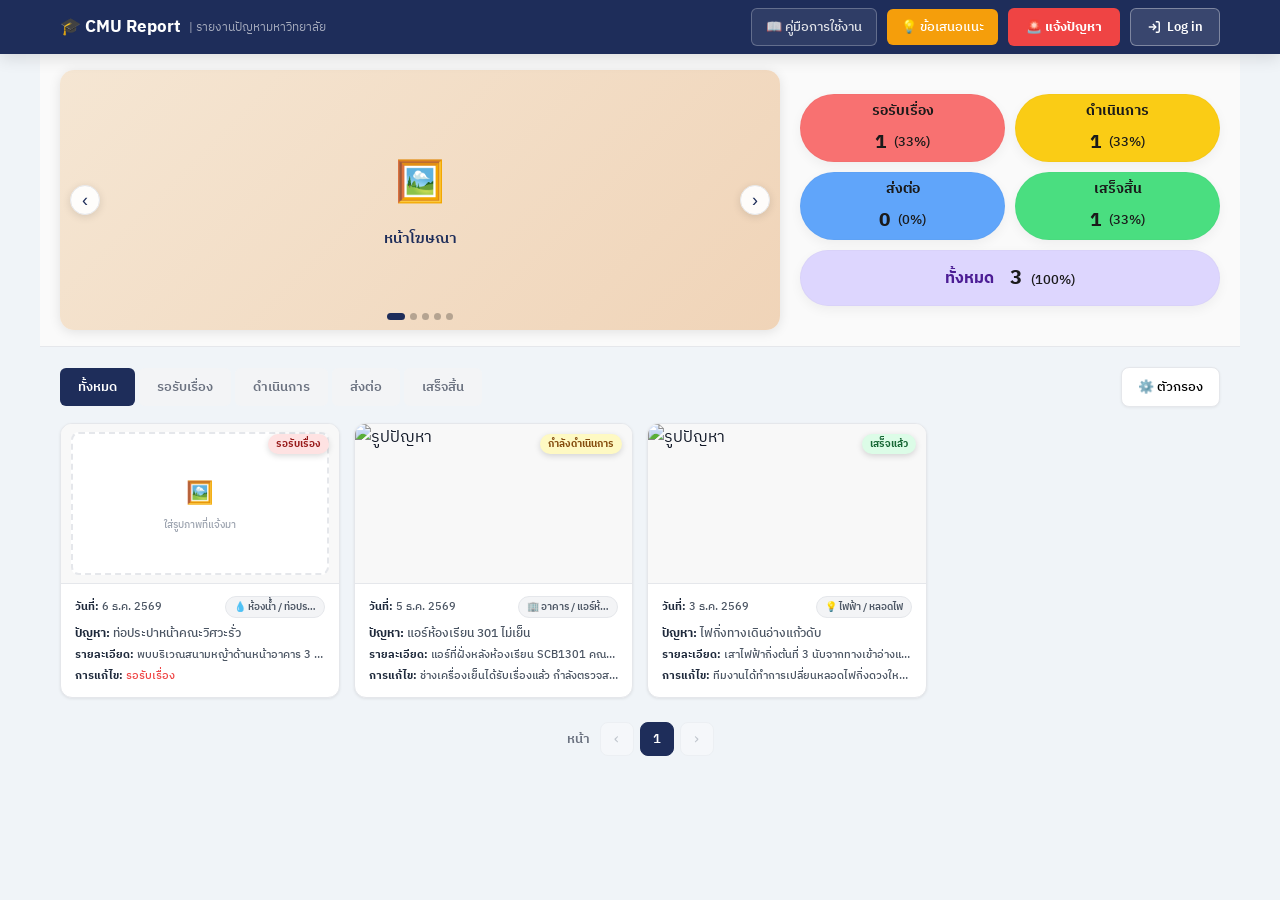
==== cmu-report-final9.html @ b156774c "fix: use custom blueIcon for tempMarker to fix Leaflet default marker bug on mobile/Safari" ====
<!DOCTYPE html>
<html lang="th">
<head>
<meta charset="UTF-8">
<meta name="viewport" content="width=device-width, initial-scale=1.0">
<title>CMU Report</title>
<link href="https://fonts.googleapis.com/css2?family=IBM+Plex+Sans+Thai:wght@300;400;500;600;700&display=swap" rel="stylesheet">
<style>
:root {
  --navy: #1E2D5A; --blue: #2563EB; --blue-light: #EFF6FF;
  --purple: #7C3AED; --red: #EF4444; --green: #16A34A;
  --gray-1: #F9FAFB; --gray-2: #F3F4F6; --gray-3: #E5E7EB;
  --gray-4: #9CA3AF; --gray-5: #6B7280; --gray-6: #374151; --text: #111827;
  --shadow: 0 1px 3px rgba(0,0,0,.08); --shadow-md: 0 4px 16px rgba(0,0,0,.12);
  --shadow-lg: 0 10px 40px rgba(0,0,0,.18); --r: 8px; --rl: 14px;
}
*,*::before,*::after{box-sizing:border-box;margin:0;padding:0}
body{font-family:'IBM Plex Sans Thai',sans-serif;background:#F0F4F8;color:var(--text);min-height:100vh}

/* NAVBAR */
.navbar{background:var(--navy);box-shadow:var(--shadow-md);position:sticky;top:0;z-index:200}
.nav-inner{max-width:1200px;margin:0 auto;display:flex;align-items:center;padding:0 20px;height:54px;gap:10px}
.nav-logo{font-size:17px;font-weight:700;color:#fff;margin-right:20px;white-space:nowrap;display:flex;align-items:center;gap:8px}
.nav-logo span{opacity:.6;font-weight:400;font-size:12px}
.nav-link{padding:7px 14px;border-radius:6px;font-size:13px;font-weight:500;cursor:pointer;border:none;background:none;color:rgba(255,255,255,.7);transition:all .18s;white-space:nowrap;font-family:inherit}
.nav-link:hover{background:rgba(255,255,255,.12);color:#fff}
.nav-link.ac{background:rgba(255,255,255,.15);color:#fff}
.nav-spacer{flex:1}
.nav-guide{display:flex;align-items:center;gap:6px;padding:7px 14px;border-radius:6px;font-size:13px;font-weight:500;cursor:pointer;border:1px solid rgba(255,255,255,.25);background:rgba(255,255,255,.08);color:rgba(255,255,255,.85);transition:all .18s;white-space:nowrap;font-family:inherit;text-decoration:none}
.nav-guide:hover{background:rgba(255,255,255,.18);color:#fff}
.nav-feedback{display:flex;align-items:center;gap:6px;padding:7px 14px;border-radius:6px;font-size:13px;font-weight:500;cursor:pointer;border:none;background:#F59E0B;color:#fff;transition:all .18s;white-space:nowrap;font-family:inherit;text-decoration:none}
.nav-feedback:hover{background:#D97706}
.nav-login-btn{display:flex;align-items:center;gap:6px;padding:7px 16px;border-radius:6px;background:rgba(255,255,255,.12);color:#fff;border:1.5px solid rgba(255,255,255,.35);font-size:13px;font-weight:600;cursor:pointer;font-family:inherit;transition:all .18s;white-space:nowrap}.nav-login-btn:hover{background:rgba(255,255,255,.22);border-color:rgba(255,255,255,.6)}
.nav-report{padding:8px 18px;border-radius:6px;background:var(--red);color:#fff;font-size:13px;font-weight:700;cursor:pointer;border:none;transition:all .18s;font-family:inherit}
.nav-report:hover{background:#DC2626;transform:translateY(-1px);box-shadow:0 4px 12px rgba(239,68,68,.35)}
/* avatar */
.av-wrap{position:relative}
.av{width:36px;height:36px;border-radius:50%;background:linear-gradient(135deg,#7C3AED,#2563EB);color:#fff;font-size:15px;font-weight:700;display:flex;align-items:center;justify-content:center;cursor:pointer;border:2px solid rgba(255,255,255,.3);transition:all .18s}
.av:hover{border-color:#fff}
.dd{position:absolute;top:calc(100% + 10px);right:0;background:#fff;border:1px solid var(--gray-3);border-radius:var(--rl);box-shadow:var(--shadow-lg);min-width:230px;padding:8px;z-index:300;display:none;animation:fdDown .18s ease}
.dd.open{display:block}
@keyframes fdDown{from{opacity:0;transform:translateY(-6px)}to{opacity:1;transform:translateY(0)}}
.dd-user{padding:10px 12px 12px;border-bottom:1px solid var(--gray-2);margin-bottom:6px}
.dd-name{font-weight:700;font-size:14px}
.dd-email{font-size:11px;color:var(--gray-4)}
.dd-item{display:flex;align-items:center;gap:10px;padding:10px 12px;border-radius:var(--r);cursor:pointer;color:var(--gray-6);font-size:13px;font-weight:500;transition:all .15s}
.dd-item:hover{background:var(--gray-1);color:var(--text)}
.dd-badge{margin-left:auto;background:var(--red);color:#fff;font-size:10px;font-weight:700;padding:1px 6px;border-radius:20px}
.dd-div{height:1px;background:var(--gray-2);margin:6px 0}
.dd-out{color:var(--red)}.dd-out:hover{background:#FEF2F2}

/* HERO */
.hero{background:linear-gradient(135deg,var(--navy) 0%,#2D4A8A 50%,#1E3A6E 100%);padding:48px 20px;text-align:center;color:#fff;position:relative;overflow:hidden}
.hero::before{content:'';position:absolute;inset:0;background:url("data:image/svg+xml,%3Csvg width='60' height='60' viewBox='0 0 60 60' xmlns='http://www.w3.org/2000/svg'%3E%3Cg fill='none'%3E%3Cg fill='%23ffffff' fill-opacity='0.03'%3E%3Cpath d='M36 34v-4h-2v4h-4v2h4v4h2v-4h4v-2h-4zm0-30V0h-2v4h-4v2h4v4h2V6h4V4h-4zM6 34v-4H4v4H0v2h4v4h2v-4h4v-2H6zM6 4V0H4v4H0v2h4v4h2V6h4V4H6z'/%3E%3C/g%3E%3C/g%3E%3C/svg%3E")}
.hero-c{position:relative;z-index:1;max-width:700px;margin:0 auto}
.hero h1{font-size:clamp(22px,4vw,38px);font-weight:700;margin-bottom:12px}
.hero p{font-size:15px;opacity:.8;margin-bottom:28px;line-height:1.7}
.hero-stats{display:flex;gap:16px;justify-content:center;flex-wrap:wrap;margin-top:20px}
.h-stat{background:rgba(255,255,255,.1);border:1px solid rgba(255,255,255,.2);border-radius:10px;padding:12px 22px;backdrop-filter:blur(8px)}
.h-stat-n{font-size:22px;font-weight:700}
.h-stat-l{font-size:11px;opacity:.7;margin-top:2px}

/* CAROUSEL BAR */
.car-sec{background:#fff;border-bottom:1px solid var(--gray-3)}
.car-in{max-width:1200px;margin:0 auto;padding:0 20px;display:flex;align-items:center;gap:16px;height:90px}
.car-wrap{flex:1;overflow:hidden}
.car-track{display:flex;transition:transform .4s ease}
.car-slide{min-width:100%;display:flex;align-items:center;gap:14px;padding:10px 0}
.c-em{font-size:28px;flex-shrink:0}
.c-tx h3{font-size:15px;font-weight:700;color:var(--navy)}
.c-tx p{font-size:12px;color:var(--gray-5);margin-top:2px}
.c-dots{display:flex;gap:5px;margin-top:5px}
.c-dot{width:5px;height:5px;border-radius:50%;background:var(--gray-3);cursor:pointer;transition:all .2s}
.c-dot.ac{background:var(--blue);width:14px;border-radius:3px}
.c-btn{width:28px;height:28px;border-radius:50%;border:1px solid var(--gray-3);background:#fff;cursor:pointer;font-size:14px;transition:all .18s;flex-shrink:0;display:flex;align-items:center;justify-content:center}
.c-btn:hover{background:var(--gray-2)}
.stat-pills{display:flex;flex-direction:column;gap:5px;flex-shrink:0;padding:8px 0}
.sp{padding:5px 12px;border-radius:5px;font-size:11px;font-weight:600;white-space:nowrap}
.sp-r{background:#FEE2E2;color:#991B1B}
.sp-o{background:#FEF3C7;color:#92400E}
.sp-g{background:#DCFCE7;color:#166534;font-size:12px;padding:7px 14px}

/* CONTENT */
.content{max-width:1200px;margin:24px auto;padding:0 20px}
.tab-row{display:flex;align-items:center;justify-content:space-between;margin-bottom:18px;flex-wrap:wrap;gap:8px}
.tabs{display:flex;gap:3px;background:#fff;padding:4px;border-radius:8px;border:1px solid var(--gray-3);box-shadow:var(--shadow)}
.tab{padding:6px 14px;border-radius:5px;font-size:12px;font-weight:500;cursor:pointer;border:none;background:none;color:var(--gray-5);font-family:inherit;transition:all .18s}
.tab.ac{background:var(--blue);color:#fff}
.filter-btn{display:flex;align-items:center;gap:6px;padding:7px 14px;border-radius:var(--r);border:1px solid var(--gray-3);background:#fff;font-size:12px;font-weight:500;cursor:pointer;color:var(--gray-6);font-family:inherit;box-shadow:var(--shadow)}
.grid{display:grid;grid-template-columns:repeat(4,1fr);gap:12px}
.card{background:#fff;border-radius:var(--rl);border:1px solid var(--gray-3);box-shadow:var(--shadow);overflow:hidden;cursor:pointer;transition:all .2s}
.card:hover{box-shadow:var(--shadow-md);transform:translateY(-2px)}
.card-img{height:80px;display:flex;align-items:center;justify-content:center;font-size:30px}
.ci1{background:linear-gradient(135deg,#EEF2FF,#E0E7FF)}
.ci2{background:linear-gradient(135deg,#FEF3C7,#FDE68A)}
.ci3{background:linear-gradient(135deg,#DCFCE7,#BBF7D0)}
.ci4{background:linear-gradient(135deg,#FEE2E2,#FECACA)}
.card-body{padding:10px 12px}
.card-title{font-size:12px;font-weight:700;margin-bottom:5px}
.card-tags{display:flex;flex-wrap:wrap;gap:4px;margin-bottom:6px}
.tag{font-size:10px;font-weight:600;padding:2px 7px;border-radius:4px}
.ty{background:#FEF9C3;color:#854D0E}
.tr{background:#FEE2E2;color:#991B1B}
.tb{background:#DBEAFE;color:#1E40AF}
.tg{background:#DCFCE7;color:#166534}
.card-info{font-size:11px;color:var(--gray-5);line-height:1.7}
.pagi{display:flex;justify-content:center;gap:5px;margin-top:24px;padding-bottom:40px}
.pagi-d{width:8px;height:8px;border-radius:50%;background:var(--gray-3)}
.pagi-d.ac{background:var(--blue)}

/* AUTH OVERLAY */
#auth-overlay{position:fixed;inset:0;background:rgba(15,23,42,.6);backdrop-filter:blur(6px);z-index:500;display:none;align-items:center;justify-content:center;padding:20px}
#auth-overlay.open{display:flex;animation:fadeBg .2s ease}
@keyframes fadeBg{from{opacity:0}to{opacity:1}}
.auth-modal{background:#fff;border-radius:20px;box-shadow:var(--shadow-lg);width:100%;max-width:400px;overflow:hidden;animation:slideUp .25s ease}
@keyframes slideUp{from{opacity:0;transform:translateY(20px)}to{opacity:1;transform:translateY(0)}}
.auth-head{background:linear-gradient(135deg,var(--navy),#2D4A8A);padding:26px 32px 20px;text-align:center}
.auth-head .logo{font-size:13px;font-weight:700;color:rgba(255,255,255,.6);letter-spacing:2px;text-transform:uppercase}
.auth-head .ttl{font-size:28px;font-weight:700;color:#fff;margin-top:5px}
.auth-body{padding:26px 32px}
.step{display:none}
.step.ac{display:block}
.step-ind{display:flex;align-items:center;gap:8px;margin-bottom:16px}
.step-txt{font-size:11px;font-weight:700;color:var(--gray-4);text-transform:uppercase;letter-spacing:1px}
.sdots{display:flex;gap:4px}
.sd{width:6px;height:6px;border-radius:50%;background:var(--gray-3)}
.sd.ac{background:var(--blue)}.sd.done{background:var(--green)}
.field{margin-bottom:13px}
.fi{position:relative}
.fi .ico{position:absolute;left:12px;top:50%;transform:translateY(-50%);font-size:16px;color:var(--gray-4);pointer-events:none}
.fi input{padding-left:38px!important}
.field input{width:100%;padding:11px 14px;border-radius:8px;border:1.5px solid var(--gray-3);font-size:14px;font-family:inherit;color:var(--text);background:var(--gray-1);outline:none;transition:all .18s}
.field input:focus{border-color:var(--blue);background:#fff;box-shadow:0 0 0 3px rgba(37,99,235,.1)}
.field input.err{border-color:var(--red)}
.forgot{display:block;text-align:right;font-size:11px;color:var(--blue);cursor:pointer;margin-top:-6px;margin-bottom:10px}
.btn-main{width:100%;padding:13px;border-radius:8px;border:none;font-size:14px;font-weight:700;cursor:pointer;font-family:inherit;display:flex;align-items:center;justify-content:center;gap:8px;transition:all .2s;color:#fff;margin-top:4px}
.btn-main:disabled{opacity:.6;cursor:not-allowed}
.b-purple{background:var(--purple)}.b-purple:hover:not(:disabled){background:#6D28D9}
.b-blue{background:var(--blue)}.b-blue:not(:disabled):hover{background:#1D4ED8}
.b-green{background:var(--green)}.b-green:hover{background:#15803D}
.btn-arrow{width:48px;height:48px;border-radius:50%;background:var(--gray-2);border:none;cursor:pointer;font-size:20px;margin:14px auto 0;display:flex;align-items:center;justify-content:center;transition:all .18s}
.btn-arrow:hover{background:var(--gray-3)}
.divider{display:flex;align-items:center;gap:10px;margin:16px 0;color:var(--gray-4);font-size:11px}
.divider::before,.divider::after{content:'';flex:1;height:1px;background:var(--gray-3)}
.btn-google{width:100%;padding:11px 14px;border-radius:8px;background:#fff;border:1.5px solid var(--gray-3);font-size:13px;font-weight:600;cursor:pointer;font-family:inherit;color:var(--gray-6);display:flex;align-items:center;justify-content:center;gap:8px;transition:all .18s;position:relative}
.btn-google:hover{border-color:#4285F4;background:#F8FBFF}
.g-badge{position:absolute;right:12px;font-size:10px;color:var(--gray-4);background:var(--gray-2);padding:1px 6px;border-radius:4px}
.email-box{background:var(--blue-light);border:1px solid #BFDBFE;border-radius:10px;padding:18px;text-align:center;margin-bottom:14px}
.email-box .ei{font-size:38px;margin-bottom:8px}
.email-box h4{font-size:15px;font-weight:700;color:var(--navy);margin-bottom:5px}
.email-box p{font-size:12px;color:var(--gray-5);line-height:1.7}
.ehl{font-weight:700;color:var(--blue)}
.btn-sim{width:100%;padding:10px;border-radius:8px;background:#DBEAFE;border:none;color:var(--blue);font-size:12px;font-weight:600;cursor:pointer;font-family:inherit;margin-bottom:8px;transition:all .18s}
.btn-sim:hover{background:#BFDBFE}
.resend{font-size:11px;color:var(--gray-4);text-align:center}
.resend span{color:var(--blue);cursor:pointer}
.auth-footer{text-align:center;margin-top:16px;font-size:12px;color:var(--gray-4)}
.auth-footer a{color:var(--blue);cursor:pointer;font-weight:500}
/* error msg */
.err-msg{font-size:11px;color:var(--red);margin-top:-8px;margin-bottom:8px;display:none}
.err-msg.show{display:block}
/* spinner */
.spin{width:16px;height:16px;border:2px solid rgba(255,255,255,.4);border-top-color:#fff;border-radius:50%;animation:spin .6s linear infinite;flex-shrink:0}
@keyframes spin{to{transform:rotate(360deg)}}

/* MY PANEL */
#mp-overlay{position:fixed;inset:0;background:rgba(15,23,42,.5);backdrop-filter:blur(4px);z-index:400;display:none;align-items:flex-start;justify-content:flex-end;padding:66px 16px 16px}
#mp-overlay.open{display:flex;animation:fadeBg .2s ease}
.mp{background:#fff;border-radius:var(--rl);box-shadow:var(--shadow-lg);width:380px;max-height:85vh;overflow-y:auto;animation:slideDown .22s ease}
@keyframes slideDown{from{opacity:0;transform:translateY(-10px)}to{opacity:1;transform:translateY(0)}}
.mp-head{display:flex;align-items:center;justify-content:space-between;padding:16px 20px;border-bottom:1px solid var(--gray-2);position:sticky;top:0;background:#fff;z-index:1}
.mp-head h3{font-size:15px;font-weight:700}
.close-x{width:28px;height:28px;border:none;background:var(--gray-2);border-radius:6px;cursor:pointer;font-size:14px}
.mp-tabs{display:flex;border-bottom:1px solid var(--gray-2);padding:0 20px}
.mp-tab{padding:11px 0;margin-right:22px;font-size:13px;font-weight:600;color:var(--gray-4);border-bottom:2px solid transparent;cursor:pointer;transition:all .18s}
.mp-tab.ac{color:var(--blue);border-bottom-color:var(--blue)}
.mp-con{display:none;padding:16px 20px}
.mp-con.ac{display:block}
.ri{border:1px solid var(--gray-3);border-radius:var(--r);padding:14px;margin-bottom:10px}
.ri-top{display:flex;align-items:flex-start;justify-content:space-between;gap:8px;margin-bottom:6px}
.ri-title{font-size:13px;font-weight:700}
.ri-s{font-size:10px;font-weight:700;padding:2px 8px;border-radius:20px;white-space:nowrap}
.s-pending{background:#FEE2E2;color:#991B1B}
.s-active{background:#FEF9C3;color:#854D0E}
.s-done{background:#DCFCE7;color:#166534}
.s-fwd{background:#DBEAFE;color:#1E40AF}
.ri-desc{font-size:11px;color:var(--gray-5);line-height:1.6;margin-bottom:6px}
.ri-date{font-size:10px;color:var(--gray-4)}
.rep-item{border:1px solid var(--gray-3);border-radius:var(--r);padding:14px;margin-bottom:10px}
.rep-head{display:flex;align-items:center;gap:8px;margin-bottom:8px}
.rep-av{width:28px;height:28px;border-radius:50%;background:var(--navy);color:#fff;font-size:11px;font-weight:700;display:flex;align-items:center;justify-content:center;flex-shrink:0}
.rep-name{font-size:12px;font-weight:600}
.rep-time{font-size:10px;color:var(--gray-4);margin-left:auto}
.rep-msg{background:var(--gray-1);border-radius:8px;padding:10px 12px;font-size:12px;color:var(--gray-6);line-height:1.6}
.rep-ref{font-size:10px;color:var(--blue);margin-top:6px;cursor:pointer}

/* TOAST */
#toast{position:fixed;bottom:24px;left:50%;transform:translateX(-50%) translateY(20px);background:#1E293B;color:#fff;padding:12px 20px;border-radius:10px;font-size:13px;font-weight:500;box-shadow:var(--shadow-lg);opacity:0;transition:all .3s;z-index:9999;white-space:nowrap;pointer-events:none;max-width:90vw;text-align:center}
#toast.show{opacity:1;transform:translateX(-50%) translateY(0)}
#toast.ok{background:#166534}
#toast.er{background:#991B1B}


/* ===== HERO CAROUSEL (ตามดีไซน์ต้นแบบ) ===== */
.hero-carousel-wrap {
  display: flex; background: #FAFAFA;
  border-bottom: 1px solid var(--gray-3);
  padding: 16px 20px; gap: 20px;
  max-width: 1200px; margin: 0 auto;
  align-items: stretch;
}

/* ฝั่งซ้าย: หน้าโฆษณา (เท่ากับแมพ) */
.hero-left {
  flex: 1.2; position: relative; border-radius: 14px;
  overflow: hidden; min-height: 260px;
  box-shadow: 0 2px 12px rgba(0,0,0,.1);
}
.hc-slider { width: 100%; overflow: hidden; height: 100%; min-height: 260px; }
.hc-track { display: flex; height: 100%; transition: transform .45s cubic-bezier(.4,0,.2,1); }
.hc-slide { min-width: 100%; height: 100%; }
.hc-img-box { width: 100%; height: 100%; }
.hc-img-placeholder {
  width: 100%; height: 100%; min-height: 260px;
  background: linear-gradient(135deg, #f5e6d3, #f0d4b8);
  display: flex; flex-direction: column; align-items: center; justify-content: center;
  gap: 10px; font-size: 40px;
}
.hc-img-placeholder p { font-size: 15px; font-weight: 600; color: var(--navy); font-family: inherit; }

.hc-arrow {
  position: absolute; top: 50%; transform: translateY(-50%);
  width: 30px; height: 30px; border-radius: 50%;
  background: rgba(255,255,255,.92); border: 1px solid var(--gray-3);
  font-size: 18px; cursor: pointer; z-index: 10;
  display: flex; align-items: center; justify-content: center;
  box-shadow: 0 2px 8px rgba(0,0,0,.12); transition: all .18s; color: var(--navy);
}
.hc-arrow:hover { background: #fff; }
.hc-prev { left: 10px; }
.hc-next { right: 10px; }
.hc-dots {
  position: absolute; bottom: 10px; left: 50%; transform: translateX(-50%);
  display: flex; gap: 5px; z-index: 10;
}
.hc-dot { width: 7px; height: 7px; border-radius: 50%; background: rgba(0,0,0,.25); cursor: pointer; transition: all .2s; }
.hc-dot.ac { background: var(--navy); width: 18px; border-radius: 4px; }

.hero-right {
  flex: 1; display: flex; flex-direction: column; gap: 10px; justify-content: center;
  min-width: 0; max-width: 420px;
}
.stat-row { display: grid; grid-template-columns: 1fr 1fr; gap: 10px; }
.stat-box {
  border-radius: 40px; padding: 12px 20px;
  display: flex; flex-direction: column; gap: 4px;
  cursor: default; height: 68px; justify-content: center;
  box-shadow: 0 4px 12px rgba(0,0,0,0.05);
  border: 1px solid rgba(0,0,0,0.02);
}
.stat-box-label { font-size: 14px; font-weight: 700; display: flex; align-items: center; justify-content: center; gap: 6px; }
.stat-box-val { font-size: 19px; font-weight: 800; text-align: center; margin-top: 1px; display: flex; align-items: center; justify-content: center; gap: 4px; }

/* สีตามดีไซน์ */
.sb-red   { background: #F87171; color: #1A1A1A; }
.sb-yellow { background: #FACC15; color: #1A1A1A; }
.sb-blue  { background: #60A5FA; color: #1A1A1A; }
.sb-green { background: #4ADE80; color: #1A1A1A; }
/* แถวทั้งหมด */
.stat-total-row {
  background: #DDD6FE; border-radius: 40px;
  padding: 12px 24px; display: flex;
  align-items: center; justify-content: center;
  gap: 16px; height: 56px;
  width: 100%;
  box-shadow: 0 4px 12px rgba(0,0,0,0.05);
  border: 1px solid rgba(0,0,0,0.02);
}
.stat-total-row .lbl { font-size: 16px; font-weight: 800; color: #4C1D95; display: flex; align-items: center; gap: 5px; }
.stat-total-row .val { font-size: 20px; font-weight: 800; color: #1A1A1A; }

/* CONTENT */

.content { max-width: 1200px; margin: 20px auto; padding: 0 20px; }
.tab-row { display: flex; align-items: center; justify-content: space-between; margin-bottom: 16px; flex-wrap: wrap; gap: 8px; }
.tabs { display: flex; gap: 3px; }
.tab { padding: 8px 16px; border-radius: 6px; font-size: 13px; font-weight: 600; cursor: pointer; border: none; background: var(--gray-2); color: var(--gray-5); font-family: inherit; transition: all .18s; }
.tab.ac { background: var(--navy); color: #fff; }
.sort-sel { padding: 7px 12px; border-radius: var(--r); border: 1px solid var(--gray-3); font-size: 12px; color: var(--gray-5); background: #fff; cursor: pointer; font-family: inherit; box-shadow: var(--shadow); }

/* CARDS */
.grid { display: grid; grid-template-columns: repeat(4, 1fr); gap: 14px; min-height: 200px; }
.rep-card {
  background: #fff; border-radius: 12px; border: 1px solid var(--gray-3);
  box-shadow: var(--shadow); overflow: hidden; cursor: pointer; transition: all .2s;
}
.rep-card:hover { box-shadow: var(--shadow-md); transform: translateY(-2px); }
.rep-card-img {
  height: 160px; background: #F8F8F8;
  display: flex; align-items: center; justify-content: center;
  overflow: hidden; position: relative;
  border-bottom: 1px solid var(--gray-3);
}
.rep-card-img img { width: 100%; height: 100%; object-fit: cover; }
.rep-card-img .no-img {
  width: calc(100% - 20px); height: calc(100% - 16px);
  border: 2px dashed var(--gray-3); border-radius: 8px;
  display: flex; flex-direction: column; align-items: center;
  justify-content: center; gap: 5px; background: #fff;
}
.rep-card-img .no-img .ni-icon { font-size: 22px; }
.rep-card-img .no-img .ni-txt { font-size: 10px; color: var(--gray-4); font-weight: 500; }
.rep-card-body { padding: 12px 14px; }
.rci-row { display: flex; align-items: center; justify-content: space-between; margin-bottom: 6px; }
.rci-date { font-size: 11px; color: var(--gray-4); }
.rci-badge { font-size: 10px; font-weight: 700; padding: 2px 8px; border-radius: 20px; }
.badge-wait { background: #FEE2E2; color: #991B1B; }
.badge-prog { background: #FEF9C3; color: #854D0E; }
.badge-done { background: #DCFCE7; color: #166634; }
.badge-fwd  { background: #DBEAFE; color: #1E40AF; }
.card-status-badge { position: absolute !important; top: 10px !important; right: 10px !important; z-index: 5; box-shadow: 0 2px 6px rgba(0,0,0,0.15); }
.rci-category-badge { font-size: 10px; font-weight: 600; padding: 2px 8px; border-radius: 20px; background: #F3F4F6; color: #4B5563; border: 1px solid #E5E7EB; max-width: 100px; white-space: nowrap; overflow: hidden; text-overflow: ellipsis; }
.rci-problem { font-size: 12px; font-weight: 700; color: var(--text); margin-bottom: 3px; white-space: nowrap; overflow: hidden; text-overflow: ellipsis; }
.rci-detail  { font-size: 11px; color: var(--gray-5); margin-bottom: 3px; white-space: nowrap; overflow: hidden; text-overflow: ellipsis; }
.rci-fix { font-size: 11px; color: var(--green); font-weight: 500; }

.pagi { display: flex; align-items: center; justify-content: center; gap: 8px; margin-top: 24px; padding-bottom: 40px; }
.pagi-lbl { font-size: 12px; color: var(--gray-4); }
.pagi-d { width: 32px; height: 32px; border-radius: 6px; border: 1px solid var(--gray-3); background: #fff; cursor: pointer; display: flex; align-items: center; justify-content: center; font-size: 13px; font-weight: 500; color: var(--gray-5); transition: all .15s; }
.pagi-d.ac { background: var(--navy); border-color: var(--navy); color: #fff; }

/* ซ่อน hero เดิม */
.hero { display: none !important; }
.car-sec { display: none !important; }

/* loading skeleton */
.skeleton { background: linear-gradient(90deg,#f0f0f0 25%,#e0e0e0 50%,#f0f0f0 75%); background-size: 200% 100%; animation: sk 1.4s infinite; border-radius: 6px; }
@keyframes sk { 0%{background-position:200% 0} 100%{background-position:-200% 0} }

@media(max-width:900px) {
  .hero-right { display: none; }
  .grid { grid-template-columns: repeat(2, 1fr); }
}


.tab{padding:8px 18px;border-radius:6px;font-size:13px;font-weight:600;cursor:pointer;border:none;background:var(--gray-2);color:var(--gray-5);font-family:inherit;transition:all .18s}
.tab.ac{background:var(--navy);color:#fff}
.pg-btn{width:34px;height:34px;border-radius:8px;border:1.5px solid var(--gray-3);background:#fff;font-size:16px;cursor:pointer;display:flex;align-items:center;justify-content:center;color:var(--gray-5);transition:all .18s;font-family:inherit}
.pg-btn:hover{border-color:var(--navy);color:var(--navy)}
.pg-btn:disabled{opacity:.35;cursor:default}
.pg-num{width:34px;height:34px;border-radius:8px;border:1.5px solid var(--gray-3);background:#fff;font-size:13px;font-weight:600;cursor:pointer;display:flex;align-items:center;justify-content:center;color:var(--gray-5);transition:all .18s;font-family:inherit}
.pg-num:hover{border-color:var(--navy);color:var(--navy)}
.pg-num.ac{background:var(--navy);border-color:var(--navy);color:#fff}

.stat-box { transition: opacity .18s, transform .18s; }
.stat-box:hover { opacity: .88; transform: scale(.98); }
.stat-total-row { transition: opacity .18s; }
.stat-total-row:hover { opacity: .88; }

/* ===== MOBILE RESPONSIVE ===== */
@media (max-width: 640px) {
  /* Navbar */
  .nav-inner { padding: 0 12px; height: 50px; gap: 6px; }
  .nav-logo { font-size: 14px; margin-right: 0; }
  .nav-logo span { display: none; }          /* ซ่อน "| รายงานปัญหา..." */
  .nav-guide { display: none !important; }   /* ซ่อนปุ่มคู่มือ */
  .nav-feedback { display: none !important; }/* ซ่อนปุ่มข้อเสนอแนะ */
  .nav-report { padding: 7px 12px; font-size: 12px; }
  .nav-login-btn { padding: 7px 12px; font-size: 12px; }

  /* Hero carousel — stack แนวตั้ง */
  .hero-carousel-wrap {
    flex-direction: column;
    padding: 12px;
    gap: 12px;
  }
  .hero-left { min-height: 180px; }
  .hc-slider { min-height: 180px; }
  .hc-img-placeholder { min-height: 180px; font-size: 32px; }
  .hero-right { max-width: 100%; flex-direction: column; }
  .stat-row { gap: 8px; }
  .stat-box { height: 60px; padding: 10px 14px; border-radius: 30px; }
  .stat-box-label { font-size: 12px; }
  .stat-box-val { font-size: 16px; }
  .stat-total-row { height: 50px; padding: 10px 16px; }
  .stat-total-row .lbl { font-size: 14px; }
  .stat-total-row .val { font-size: 17px; }

  /* Content area */
  .content { padding: 0 12px; margin: 14px auto; }
  .tab-row { flex-direction: column; align-items: flex-start; }
  .tabs { flex-wrap: wrap; }
  .tab { padding: 6px 12px; font-size: 12px; }

  /* Cards — 2 คอลัมน์บนมือถือ */
  .grid { grid-template-columns: repeat(2, 1fr); gap: 10px; }
  .rep-card-img { height: 120px; }
  .rep-card-body { padding: 10px; }
  .rci-problem { font-size: 11px; }
  .rci-detail  { font-size: 10px; }

  /* My Panel — full width บนมือถือ */
  #mp-overlay { padding: 54px 0 0; align-items: flex-end; justify-content: center; }
  .mp { width: 100%; border-radius: 16px 16px 0 0; max-height: 88vh; }

  /* Auth modal */
  .auth-modal { border-radius: 16px 16px 0 0; max-width: 100%; }
  #auth-overlay { align-items: flex-end; padding: 0; }
  .auth-head { padding: 20px 24px 16px; }
  .auth-body { padding: 20px 24px; }
}
</style>
</head>
<body>
<div id="toast"></div>

<!-- NAVBAR -->
<nav class="navbar">
  <div class="nav-inner">
    <div class="nav-logo">🎓 CMU Report <span>| รายงานปัญหามหาวิทยาลัย</span></div>
    <div class="nav-spacer"></div>

    <!-- คู่มือ → PDF (กดได้ตลอด) -->
    <a class="nav-guide" href="#" onclick="openGuide(event)">📖 คู่มือการใช้งาน</a>

    <!-- ข้อเสนอแนะ → Google Form (กดได้ตลอด) -->
    <a class="nav-feedback" href="#" onclick="openFeedback(event)">💡 ข้อเสนอแนะ</a>

    <!-- แจ้งปัญหา → ต้อง login -->
    <button class="nav-report" onclick="goReport()">🚨 แจ้งปัญหา</button>

    <!-- Avatar (แสดงหลัง login) -->
    <button class="nav-login-btn" id="nav-login-btn" onclick="openAuth()">
      <svg width="14" height="14" viewBox="0 0 24 24" fill="none" stroke="currentColor" stroke-width="2.5"><path d="M15 3h4a2 2 0 0 1 2 2v14a2 2 0 0 1-2 2h-4"/><polyline points="10 17 15 12 10 7"/><line x1="15" y1="12" x2="3" y2="12"/></svg>
      Log in
    </button>
    <div class="av-wrap" id="av-wrap" style="display:none">
      <div class="av" id="av-el" onclick="toggleDD()">ก</div>
      <div class="dd" id="dd-el">
        <div class="dd-user">
          <div class="dd-name" id="dd-name">ผู้ใช้งาน</div>
          <div class="dd-email" id="dd-email">user@cmu.ac.th</div>
        </div>
        <div class="dd-item" onclick="openPanel('reports')"><span>📋</span> รายละเอียดการแจ้ง <span class="dd-badge" id="badge-report">0</span></div>
        <div class="dd-item" onclick="openPanel('replies')" style="display: none !important;"><span>💬</span> การตอบกลับ <span class="dd-badge" style="background:var(--blue)" id="badge-reply">0</span></div>
        
        <!-- DYNAMIC CATEGORY BOX FOR ADMIN -->
        <div id="dd-cat-box" style="display:none; border-top:1.5px solid var(--gray-2); margin: 6px 0; padding-top: 6px; flex-direction:column; gap:2px;"></div>

        <div class="dd-div" style="display: none !important;"></div>
        <div class="dd-item dd-out" onclick="doLogout()"><span>🚪</span> ออกจากระบบ</div>
      </div>
    </div>
  </div>
</nav>

<!-- HERO + CAROUSEL (ตามดีไซน์ต้นแบบ) -->
<div class="hero-carousel-wrap">

  <!-- ซ้าย: หน้าโฆษณา -->
  <div class="hero-left">
    <button class="hc-arrow hc-prev" onclick="prevC()">&#8249;</button>
    <div class="hc-slider">
      <div class="hc-track" id="c-track">
        <div class="hc-slide"><div class="hc-img-box"><div class="hc-img-placeholder"><span>🖼️</span><p>หน้าโฆษณา</p></div></div></div>
        <div class="hc-slide"><div class="hc-img-box"><div class="hc-img-placeholder" style="background:linear-gradient(135deg,#E0F2FE,#BAE6FD)"><span>🎓</span><p>ข่าวสาร CMU</p></div></div></div>
        <div class="hc-slide"><div class="hc-img-box"><div class="hc-img-placeholder" style="background:linear-gradient(135deg,#DCFCE7,#BBF7D0)"><span>🔔</span><p>แจ้งปัญหาได้ทันที</p></div></div></div>
        <div class="hc-slide"><div class="hc-img-box"><div class="hc-img-placeholder" style="background:linear-gradient(135deg,#FEF3C7,#FDE68A)"><span>📌</span><p>ติดตามสถานะ</p></div></div></div>
        <div class="hc-slide"><div class="hc-img-box"><div class="hc-img-placeholder" style="background:linear-gradient(135deg,#F3E8FF,#E9D5FF)"><span>✅</span><p>ดำเนินการรวดเร็ว</p></div></div></div>
      </div>
    </div>
    <button class="hc-arrow hc-next" onclick="nextC()">&#8250;</button>
    <div class="hc-dots" id="hc-dots">
      <div class="hc-dot ac" onclick="goC(0)"></div>
      <div class="hc-dot" onclick="goC(1)"></div>
      <div class="hc-dot" onclick="goC(2)"></div>
      <div class="hc-dot" onclick="goC(3)"></div>
      <div class="hc-dot" onclick="goC(4)"></div>
    </div>
  </div>

  <!-- ขวา: stat boxes -->
  <div class="hero-right">
    <!-- แถว 1 -->
    <div class="stat-row">
      <div class="stat-box sb-red" onclick="filterByStatus('รอรับเรื่อง')" style="cursor:pointer" title="กรองรอรับเรื่อง">
        <div class="stat-box-label">รอรับเรื่อง</div>
        <div class="stat-box-val"><span id="sb-wait">—</span> <span style="font-size:13px;font-weight:500;margin-left:4px;">(<span id="sb-wait-p">—</span>%)</span></div>
      </div>
      <div class="stat-box sb-yellow" onclick="filterByStatus('กำลังดำเนินการ')" style="cursor:pointer" title="กรองดำเนินการ">
        <div class="stat-box-label">ดำเนินการ</div>
        <div class="stat-box-val"><span id="sb-prog">—</span> <span style="font-size:13px;font-weight:500;margin-left:4px;">(<span id="sb-prog-p">—</span>%)</span></div>
      </div>
    </div>
    <!-- แถว 2 -->
    <div class="stat-row">
      <div class="stat-box sb-blue" onclick="filterByStatus('ส่งต่อ')" style="cursor:pointer" title="กรองส่งต่อ">
        <div class="stat-box-label">ส่งต่อ</div>
        <div class="stat-box-val"><span id="sb-fwd">—</span> <span style="font-size:13px;font-weight:500;margin-left:4px;">(<span id="sb-fwd-p">—</span>%)</span></div>
      </div>
      <div class="stat-box sb-green" onclick="filterByStatus('เสร็จแล้ว')" style="cursor:pointer" title="กรองเสร็จสิ้น">
        <div class="stat-box-label">เสร็จสิ้น</div>
        <div class="stat-box-val"><span id="sb-done">—</span> <span style="font-size:13px;font-weight:500;margin-left:4px;">(<span id="sb-done-p">—</span>%)</span></div>
      </div>
    </div>
    <!-- แถวทั้งหมด -->
    <div class="stat-total-row" onclick="filterByStatus('all')" style="cursor:pointer" title="ดูทั้งหมด">
      <span class="lbl">ทั้งหมด</span>
      <span class="val"><span id="sb-total">—</span> <span style="font-size:13px;font-weight:500;margin-left:4px;">(100%)</span></span>
    </div>
  </div>

</div>

<!-- CONTENT SECTION -->
<div style="max-width:1200px;margin:20px auto;padding:0 20px">
  <!-- Tab Row -->
  <div style="display:flex;align-items:center;justify-content:space-between;margin-bottom:16px;flex-wrap:wrap;gap:8px">
    <div style="display:flex;gap:4px;flex-wrap:wrap">
      <button class="tab ac" data-status="all" onclick="setTab(this)">ทั้งหมด</button>
      <button class="tab" data-status="รอรับเรื่อง" onclick="setTab(this)">รอรับเรื่อง</button>
      <button class="tab" data-status="กำลังดำเนินการ" onclick="setTab(this)">ดำเนินการ</button>
      <button class="tab" data-status="ส่งต่อ" onclick="setTab(this)">ส่งต่อ</button>
      <button class="tab" data-status="เสร็จแล้ว" onclick="setTab(this)">เสร็จสิ้น</button>
    </div>
    <div class="filter-dropdown-wrap" style="position:relative; display:inline-block;">
      <button id="filter-btn" onclick="toggleFilterDD(event)" style="display:flex;align-items:center;gap:6px;padding:8px 16px;border-radius:8px;border:1px solid var(--gray-3);background:#fff;font-size:13px;font-weight:500;cursor:pointer;font-family:inherit;box-shadow:0 1px 3px rgba(0,0,0,.06)">⚙️ ตัวกรอง</button>
      <div id="filter-dd" class="dd" style="position:absolute; top:calc(100% + 6px); right:0; background:#fff; border:1px solid var(--gray-3); border-radius:10px; box-shadow:var(--shadow-lg); min-width:140px; padding:6px; z-index:300; display:none; animation:fdDown .18s ease; flex-direction:column; gap:4px;">
        <div class="filter-dd-item" onclick="selectSort('all', 'ทั้งหมด')" style="padding:8px 12px; border-radius:6px; font-size:12.5px; font-weight:600; color:var(--gray-6); cursor:pointer; display:flex; align-items:center; gap:6px; transition:all 0.15s;" onmouseover="this.style.background='var(--gray-1)';" onmouseout="this.style.background='none';">📋 ทั้งหมด</div>
        <div class="filter-dd-item" onclick="selectSort('newest', 'ล่าสุด')" style="padding:8px 12px; border-radius:6px; font-size:12.5px; font-weight:600; color:var(--gray-6); cursor:pointer; display:flex; align-items:center; gap:6px; transition:all 0.15s;" onmouseover="this.style.background='var(--gray-1)';" onmouseout="this.style.background='none';">✨ ล่าสุด</div>
        <div class="filter-dd-item" onclick="selectSort('oldest', 'ก่อน')" style="padding:8px 12px; border-radius:6px; font-size:12.5px; font-weight:600; color:var(--gray-6); cursor:pointer; display:flex; align-items:center; gap:6px; transition:all 0.15s;" onmouseover="this.style.background='var(--gray-1)';" onmouseout="this.style.background='none';">⏳ ก่อน</div>
      </div>
    </div>
  </div>

  <!-- Card Grid -->
  <div id="card-grid" style="display:grid;grid-template-columns:repeat(4,1fr);gap:14px;min-height:200px"></div>

  <!-- Pagination -->
  <div id="pagi-wrap" style="display:flex;align-items:center;justify-content:center;gap:6px;margin-top:24px;padding-bottom:40px">
    <span style="font-size:13px;font-weight:600;color:var(--gray-5);margin-right:4px">หน้า</span>
    <button class="pg-btn" onclick="changePage(-1)" id="pg-prev">‹</button>
    <div id="pg-numbers" style="display:flex;gap:5px"></div>
    <button class="pg-btn" onclick="changePage(1)" id="pg-next">›</button>
  </div>
</div>

<!-- AUTH OVERLAY -->
<div id="auth-overlay" onclick="closeAuthClick(event)">
  <div class="auth-modal">
    <div class="auth-head">
      <div class="logo">CMU REPORT</div>
      <div class="ttl" id="auth-title">LOGIN</div>
    </div>
    <div class="auth-body">

      <!-- STEP: Login -->
      <div class="step ac" id="s-login">
        <div class="step-ind"><span class="step-txt">เข้าสู่ระบบ</span><div class="sdots"><div class="sd ac"></div><div class="sd"></div><div class="sd"></div></div></div>
        <div class="field fi"><span class="ico">📧</span><input type="email" id="l-email" placeholder="อีเมล (@cmu.ac.th)"></div>
        <div class="field fi"><span class="ico">🔒</span><input type="password" id="l-pass" placeholder="Password"></div>
        <div class="err-msg" id="l-err">อีเมลหรือรหัสผ่านไม่ถูกต้อง</div>
        <span class="forgot" onclick="goStep('s-forgot')">Forgot Password?</span>
        <button class="btn-main b-purple" id="l-btn" onclick="doLogin()">Log In Now</button>
        <div class="divider">Login with Others</div>
        <!-- Google Login → เปิดใน Chrome -->
        <button class="btn-google" id="g-btn" onclick="doGoogleLogin()">
          <svg width="18" height="18" viewBox="0 0 48 48"><path fill="#FFC107" d="M43.6 20.1H42V20H24v8h11.3C33.7 32.7 29.3 36 24 36c-6.6 0-12-5.4-12-12s5.4-12 12-12c3.1 0 5.8 1.1 8 2.9l5.7-5.7C34.5 6.9 29.5 4 24 4 12.9 4 4 12.9 4 24s8.9 20 20 20 20-8.9 20-20c0-1.3-.1-2.7-.4-3.9z"/><path fill="#FF3D00" d="M6.3 14.7l6.6 4.8C14.7 16 19.1 12 24 12c3.1 0 5.8 1.1 8 2.9l5.7-5.7C34.5 6.9 29.5 4 24 4 16.3 4 9.7 8.3 6.3 14.7z"/><path fill="#4CAF50" d="M24 44c5.2 0 9.9-2 13.4-5.1l-6.2-5.2C29.1 35.5 26.7 36 24 36c-5.2 0-9.7-3.3-11.3-8H5.9C9.3 36.9 16.1 44 24 44z"/><path fill="#1976D2" d="M43.6 20.1H42V20H24v8h11.3c-.8 2.3-2.3 4.3-4.3 5.7l6.2 5.2C41.1 36.1 44 30.5 44 24c0-1.3-.1-2.7-.4-3.9z"/></svg>
          Login with Google
          <span class="g-badge">เปิดใน Chrome</span>
        </button>
        <div class="auth-footer">ยังไม่มีบัญชี? <a onclick="goStep('s-email')">Create an account</a></div>
      </div>

      <!-- STEP: Forgot Password -->
      <div class="step" id="s-forgot">
        <div class="step-ind"><span class="step-txt">รีเซ็ตรหัสผ่าน</span></div>
        <div style="text-align:center;margin-bottom:16px"><div style="font-size:13px;color:var(--gray-5)">กรอกอีเมลเพื่อรับลิงก์รีเซ็ตรหัสผ่าน</div></div>
        <div class="field fi"><span class="ico">📧</span><input type="email" id="fp-email" placeholder="อีเมล (@cmu.ac.th)"></div>
        <div class="err-msg" id="fp-err"></div>
        <button class="btn-main b-blue" id="fp-btn" onclick="doForgotPassword()">ส่งลิงก์รีเซ็ต</button>
        <div class="auth-footer"><a onclick="goStep('s-login')">← กลับเข้าสู่ระบบ</a></div>
      </div>

      <!-- STEP: Register Email -->
      <div class="step" id="s-email">
        <div class="step-ind"><span class="step-txt">สมัครสมาชิก 1/3</span><div class="sdots"><div class="sd ac"></div><div class="sd"></div><div class="sd"></div></div></div>
        <div style="text-align:center;margin-bottom:16px"><div style="font-size:15px;font-weight:700;color:var(--navy)">Create an account</div><div style="font-size:12px;color:var(--gray-5);margin-top:3px">กรอกอีเมล CMU เพื่อรับลิงก์ยืนยัน</div></div>
        <div class="field fi"><span class="ico">📧</span><input type="email" id="r-email" placeholder="อีเมล (@cmu.ac.th)"></div>
        <div class="err-msg" id="r-err"></div>
        <div style="text-align:center"><button class="btn-arrow" onclick="sendEmail()">→</button></div>
        <div class="auth-footer"><a onclick="goStep('s-login')">← กลับเข้าสู่ระบบ</a></div>
      </div>

      <!-- STEP: Email Sent -->
      <div class="step" id="s-sent">
        <div class="step-ind"><span class="step-txt">ยืนยันอีเมล</span><div class="sdots"><div class="sd done"></div><div class="sd ac"></div><div class="sd"></div></div></div>
        <div class="email-box">
          <div class="ei">📧</div>
          <h4>ส่งลิงก์ยืนยันแล้ว!</h4>
          <p>ระบบส่งลิงก์ไปที่<br><span class="ehl" id="sent-to">—</span><br>กรุณาเปิดอีเมลและกดลิงก์ยืนยัน</p>
        </div>
        <div class="resend">ไม่ได้รับ? <span onclick="resendEmail()">ส่งอีกครั้ง</span></div>
        <div class="auth-footer" style="margin-top:12px"><a onclick="goStep('s-email')">← แก้ไขอีเมล</a></div>
      </div>

      <!-- STEP: Set Password (หลังยืนยันอีเมล) -->
      <div class="step" id="s-create">
        <div class="step-ind"><span class="step-txt">สร้างบัญชี 3/3</span><div class="sdots"><div class="sd done"></div><div class="sd done"></div><div class="sd ac"></div></div></div>
        <div style="text-align:center;margin-bottom:16px"><div style="font-size:15px;font-weight:700;color:var(--navy)">Create an account</div><div style="font-size:12px;color:var(--gray-5);margin-top:3px">ตั้งรหัสผ่านสำหรับบัญชีของคุณ</div></div>
        <div class="field fi"><span class="ico">🔒</span><input type="password" id="c-pass" placeholder="Password (อย่างน้อย 6 ตัว)"></div>
        <div class="field fi"><span class="ico">🔒</span><input type="password" id="c-conf" placeholder="Confirm Password"></div>
        <div class="err-msg" id="c-err"></div>
        <div style="text-align:center"><button class="btn-arrow" id="c-btn" onclick="doRegister()">→</button></div>
      </div>

      <!-- STEP: Success + Auto Login -->
      <div class="step" id="s-success">
        <div style="text-align:center;padding:10px 0">
          <div style="font-size:48px;margin-bottom:12px">🎉</div>
          <div style="font-size:17px;font-weight:700;color:var(--navy)">สมัครและเข้าสู่ระบบสำเร็จ!</div>
          <div style="font-size:13px;color:var(--gray-5);margin-top:6px;line-height:1.6">กำลังพาไปหน้าแผนที่<br>เพื่อแจ้งปัญหา...</div>
          <div style="margin-top:20px;display:flex;justify-content:center"><div class="spin" style="width:24px;height:24px;border-color:rgba(37,99,235,.3);border-top-color:var(--blue)"></div></div>
        </div>
      </div>

    </div>
  </div>
</div>

<!-- ADMIN STATUS MODAL -->
<div id="admin-modal" style="position:fixed; inset:0; background:rgba(15,23,42,0.6); backdrop-filter:blur(4px); z-index:9999; display:none; align-items:center; justify-content:center; padding:16px;">
  <div style="background:#fff; border-radius:14px; box-shadow:var(--shadow-lg); width:100%; max-width:400px; padding:20px; animation:fdDown 0.2s ease;">
    <h3 style="font-size:16px; font-weight:700; margin-bottom:12px; display:flex; align-items:center; gap:8px;">🛠️ จัดการข้อมูลและตอบกลับ</h3>
    
    <label style="font-size:12px; font-weight:600; color:var(--gray-5); display:block; margin-bottom:6px;">🏷️ เลือกสถานะใหม่:</label>
    <select id="adm-status-select" style="width:100%; padding:10px; border-radius:8px; border:1px solid var(--gray-3); font-size:13px; font-family:inherit; margin-bottom:14px; background:#fff; cursor:pointer;">
      <option value="รอรับเรื่อง">🕐 รอรับเรื่อง</option>
      <option value="กำลังดำเนินการ">⚙️ กำลังดำเนินการ</option>
      <option value="ส่งต่อ">➡️ ส่งต่อ</option>
      <option value="เสร็จแล้ว">✅ เสร็จแล้ว</option>
    </select>
    
    <label style="font-size:12px; font-weight:600; color:var(--gray-5); display:block; margin-bottom:6px;">💬 ข้อความตอบกลับจากแอดมิน:</label>
    <textarea id="adm-reply-text" placeholder="ระบุการชี้แจงการแก้ไขปัญหาที่นี่..." style="width:100%; height:80px; padding:10px; border-radius:8px; border:1px solid var(--gray-3); font-size:13px; font-family:inherit; margin-bottom:18px; resize:none; outline:none;"></textarea>
    
    <div style="display:flex; justify-content:flex-end; gap:8px;">
      <button onclick="closeAdminModal()" style="padding:8px 16px; border-radius:8px; border:none; background:var(--gray-2); color:var(--gray-5); font-size:13px; font-weight:600; cursor:pointer; font-family:inherit;">ยกเลิก</button>
      <button id="adm-save-btn" onclick="saveAdminManage()" style="padding:8px 18px; border-radius:8px; border:none; background:var(--navy); color:#fff; font-size:13px; font-weight:600; cursor:pointer; font-family:inherit;">บันทึกข้อมูล</button>
    </div>
  </div>
</div>

<!-- REPORT DETAIL MODAL -->
<div id="detail-modal" style="position:fixed; inset:0; background:rgba(15,23,42,0.6); backdrop-filter:blur(4px); z-index:9999; display:none; align-items:center; justify-content:center; padding:16px;" onclick="closeDetailModal(event)">
  <div style="background:#fff; border-radius:16px; box-shadow:var(--shadow-lg); width:100%; max-width:550px; overflow:hidden; animation:fdDown 0.22s ease; position:relative;" onclick="event.stopPropagation()">
    <!-- ปุ่มกากบาทปิดที่มุมขวาบน -->
    <button onclick="closeDetailModal()" style="position:absolute; top:12px; right:12px; width:32px; height:32px; border-radius:50%; border:none; background:rgba(15,23,42,0.08); color:var(--gray-6); font-size:16px; font-weight:700; cursor:pointer; display:flex; align-items:center; justify-content:center; z-index:10; transition:all 0.18s;" onmouseover="this.style.background='rgba(15,23,42,0.15)'" onmouseout="this.style.background='rgba(15,23,42,0.08)'">✕</button>
    
    <!-- รูปขนาดใหญ่ -->
    <div id="dtm-img-container" style="width:100%; height:280px; background:#F1F5F9; display:flex; align-items:center; justify-content:center; position:relative; border-bottom:1px solid var(--gray-2);">
      <span id="dtm-status-badge" style="position:absolute; top:14px; left:14px; font-size:11px; font-weight:800; padding:4px 12px; border-radius:20px; box-shadow:0 2px 8px rgba(0,0,0,0.18); z-index:5;">รอรับเรื่อง</span>
    </div>
    
    <!-- ส่วนข้อมูลรายละเอียด -->
    <div style="padding:22px;">
      <!-- แถวบน: วันที่ & หมวดหมู่ -->
      <div style="display:flex; align-items:center; justify-content:space-between; margin-bottom:12px;">
        <span id="dtm-date" style="font-size:12px; color:var(--gray-4); font-weight:500;">📅 วันที่: -</span>
        <span id="dtm-category" style="font-size:11px; font-weight:600; padding:3px 10px; border-radius:20px; background:#F3F4F6; color:#4B5563; border:1px solid #E5E7EB;">หมวดหมู่</span>
      </div>
      
      <!-- หัวข้อปัญหา (ตัวใหญ่ชัดเจน) -->
      <h3 id="dtm-title" style="font-size:18px; font-weight:700; color:var(--navy); margin-bottom:8px; line-height:1.4;">หัวข้อปัญหา</h3>
      
      <!-- รายละเอียดปัญหา -->
      <div style="font-size:13px; color:var(--gray-5); line-height:1.6; margin-bottom:20px; background:var(--gray-1); padding:12px; border-radius:8px; border:1px solid var(--gray-2); max-height:120px; overflow-y:auto;">
        <strong>รายละเอียด:</strong> <span id="dtm-detail">-</span>
      </div>
      
      <!-- ส่วนของการตอบกลับ/แก้ไขโดยแอดมิน -->
      <div id="dtm-reply-box" style="border-top:1.5px dashed var(--gray-3); padding-top:16px;">
        <div style="display:flex; align-items:center; gap:8px; margin-bottom:8px;">
          <div style="width:24px; height:24px; border-radius:50%; background:var(--navy); color:#fff; font-size:10px; font-weight:700; display:flex; align-items:center; justify-content:center;">ช</div>
          <div>
            <div style="font-size:11px; font-weight:700; color:var(--navy);">การชี้แจงแก้ไขจากแอดมิน</div>
            <div style="font-size:9px; color:var(--gray-4);">อัปเดตล่าสุดโดยทีมงาน</div>
          </div>
        </div>
        <div id="dtm-reply-msg" style="background:#ECFDF5; border:1px solid #A7F3D0; color:#065F46; border-radius:8px; padding:12px; font-size:12.5px; line-height:1.6; font-weight:500;">
          ยังไม่มีการระบุข้อมูล
        </div>
      </div>
    </div>
  </div>
</div>

<!-- MY PANEL -->
<div id="mp-overlay" onclick="closePanel(event)">
  <div class="mp" onclick="event.stopPropagation()">
    <div class="mp-head">
      <h3>บัญชีของฉัน</h3>
      <button class="close-x" onclick="closePanel()">✕</button>
    </div>
    <div class="mp-tabs" style="display: none !important;">
      <div class="mp-tab ac" id="mpt-reports" onclick="swTab('reports')"><span id="lbl-reports">การแจ้ง</span> (<span id="cnt-reports">0</span>)</div>
      <div class="mp-tab" id="mpt-replies" onclick="swTab('replies')"><span id="lbl-replies">การตอบกลับ</span> (<span id="cnt-replies">0</span>)</div>
    </div>
    <div class="mp-con ac" id="mpc-reports">
      <div style="text-align:center;padding:30px;color:var(--gray-4);font-size:13px">กำลังโหลด...</div>
    </div>
    <div class="mp-con" id="mpc-replies" style="display: none !important;">
      <div style="text-align:center;padding:30px;color:var(--gray-4);font-size:13px">กำลังโหลด...</div>
    </div>
  </div>
</div>

<!-- Local Storage Mock Firebase (คุณสามารถเอาคอมเมนต์ของจริงออกได้หากต้องการกลับไปใช้ Firebase จริง) -->
<script src="mock-firebase.js?v=1.3"></script>
<!--
<script src="https://www.gstatic.com/firebasejs/10.12.2/firebase-app-compat.js"></script>
<script src="https://www.gstatic.com/firebasejs/10.12.2/firebase-auth-compat.js"></script>
<script src="https://www.gstatic.com/firebasejs/10.12.2/firebase-firestore-compat.js"></script>
<script src="https://www.gstatic.com/firebasejs/10.12.2/firebase-storage-compat.js"></script>
-->
<script>
// ========== FIREBASE CONFIG ==========
const firebaseConfig = {
  apiKey: "AIzaSyDoWjCssd6l0lJtrR75dkrM53nqOmpb5WU",
  authDomain: "cmu-report.firebaseapp.com",
  projectId: "cmu-report",
  storageBucket: "cmu-report.firebasestorage.app",
  messagingSenderId: "745365199846",
  appId: "1:745365199846:web:e3c6faa4996a0a92661427",
  measurementId: "G-TLMT3RS3ZT"
};
firebase.initializeApp(firebaseConfig);
const db = firebase.firestore();
const fbAuth = firebase.auth();
const fbStorage = firebase.storage();
const MAP_PAGE = 'map.html';
const GUIDE_PDF = 'manual.pdf';
const FEEDBACK_URL = '';

// ========== STATE ==========
let currentUser = null;
let regEmail = '';
let currentPanelReports = [];
let currentManagingId = null;
// ci declared in carousel section below

// ========== TOAST ==========
function toast(msg, type='', dur=3000) {
  const t = document.getElementById('toast');
  t.textContent = msg;
  t.className = 'show' + (type ? ' ' + type : '');
  clearTimeout(t._t);
  t._t = setTimeout(() => t.className = '', dur);
}

// ========== GUIDE & FEEDBACK (กดได้ตลอด) ==========
function openGuide(e) {
  e.preventDefault();
  if (!GUIDE_PDF || GUIDE_PDF === 'manual.pdf') {
    toast('📄 จะนำ PDF คู่มือมาใส่เร็วๆ นี้', '', 2500); return;
  }
  window.open(GUIDE_PDF, '_blank');
}
function openFeedback(e) {
  e.preventDefault();
  if (!FEEDBACK_URL) {
    toast('💡 จะนำ Google Form มาใส่เร็วๆ นี้', '', 2500); return;
  }
  window.open(FEEDBACK_URL, '_blank');
}

// ========== GOOGLE LOGIN → Chrome ==========
async function doGoogleLogin() {
  const btn = document.getElementById('g-btn');
  btn.disabled = true;
  btn.innerHTML = '<div class="spin"></div> กำลังเชื่อมต่อ...';

  try {
    const provider = new firebase.auth.GoogleAuthProvider();
    provider.setCustomParameters({ prompt: 'select_account' });
    const result = await fbAuth.signInWithPopup(provider);
    onLoginSuccess(result.user);
  } catch (error) {
    toast('❌ Google Login ไม่สำเร็จ: ' + error.message, 'er');
    btn.disabled = false;
    btn.innerHTML = `<svg width="18" height="18" viewBox="0 0 48 48">...</svg> Login with Google <span class="g-badge">เปิดใน Chrome</span>`;
  }
}

// ========== LOGIN ==========
async function doLogin() {
  const email = document.getElementById('l-email').value.trim();
  const pass  = document.getElementById('l-pass').value;
  const err   = document.getElementById('l-err');
  const btn   = document.getElementById('l-btn');
  err.classList.remove('show');

  if (!email || !pass) { showErr(err, 'กรุณากรอกอีเมลและรหัสผ่าน'); return; }

  btn.disabled = true;
  btn.innerHTML = '<div class="spin"></div> กำลังเข้าสู่ระบบ...';

  try {
    const result = await fbAuth.signInWithEmailAndPassword(email, pass);
    btn.disabled = false;
    btn.innerHTML = 'Log In Now';
    onLoginSuccess(result.user);
  } catch (error) {
    btn.disabled = false;
    btn.innerHTML = 'Log In Now';
    showErr(err, 'อีเมลหรือรหัสผ่านไม่ถูกต้อง');
  }
}

// ========== FORGOT PASSWORD ==========
async function doForgotPassword() {
  const email = document.getElementById('fp-email').value.trim();
  const err   = document.getElementById('fp-err');
  const btn   = document.getElementById('fp-btn');
  err.classList.remove('show');

  if (!email) { showErr(err, 'กรุณากรอกอีเมล'); return; }

  btn.disabled = true;
  btn.innerHTML = '<div class="spin"></div> กำลังส่ง...';

  try {
    await fbAuth.sendPasswordResetEmail(email);
    btn.disabled = false;
    btn.innerHTML = 'ส่งลิงก์รีเซ็ต';
    toast('📧 ส่งลิงก์รีเซ็ตไปที่ ' + email + ' แล้ว', 'ok');
    goStep('s-login');
  } catch (error) {
    btn.disabled = false;
    btn.innerHTML = 'ส่งลิงก์รีเซ็ต';
    showErr(err, error.message);
  }
}

// ========== REGISTER ==========
async function sendEmail() {
  const email = document.getElementById('r-email').value.trim();
  const err   = document.getElementById('r-err');
  err.classList.remove('show');

  if (!email) { showErr(err, 'กรุณากรอกอีเมล'); return; }
  if (!email.includes('@')) { showErr(err, 'รูปแบบอีเมลไม่ถูกต้อง'); return; }

  regEmail = email;
  // Firebase: ข้ามขั้นตอนส่งอีเมล ไปตั้งรหัสผ่านเลย
  goStep('s-create');
}

async function resendEmail() {
  if (regEmail) goStep('s-create');
}

async function doRegister() {
  const pass  = document.getElementById('c-pass').value;
  const conf  = document.getElementById('c-conf').value;
  const err   = document.getElementById('c-err');
  const btn   = document.getElementById('c-btn');
  err.classList.remove('show');

  if (pass.length < 6) { showErr(err, 'Password ต้องมีอย่างน้อย 6 ตัวอักษร'); return; }
  if (pass !== conf)   { showErr(err, 'Password ไม่ตรงกัน'); return; }

  btn.disabled = true;
  btn.textContent = '⏳';

  if (!regEmail) { showErr(err, 'ไม่พบอีเมล กรุณากลับไปกรอกอีเมลใหม่'); return; }

  try {
    const result = await fbAuth.createUserWithEmailAndPassword(regEmail, pass);
    btn.disabled = false;
    btn.textContent = '→';
    goStep('s-success');
    toast('✅ สมัครสมาชิกสำเร็จ!', 'ok');
    setTimeout(() => {
      onLoginSuccess(result.user);
    }, 2000);
  } catch (error) {
    btn.disabled = false;
    btn.textContent = '→';
    if (error.code === 'auth/email-already-in-use') {
      showErr(err, 'อีเมลนี้ถูกใช้งานแล้ว');
    } else {
      showErr(err, error.message);
    }
  }
}

// ========== ON LOGIN SUCCESS ==========
function onLoginSuccess(user) {
  currentUser = user;
  const email = user.email || '';
  const name  = user.displayName || email.split('@')[0];
  const isAdminUser = email === 'cmu-admin@cmu.ac.th';

  document.getElementById('dd-name').textContent  = name + (isAdminUser ? ' (Admin)' : '');
  document.getElementById('dd-email').textContent = email;
  document.getElementById('av-el').textContent    = name.charAt(0).toUpperCase();
  document.getElementById('av-wrap').style.display = 'flex';
  const lb = document.getElementById('nav-login-btn'); if(lb) lb.style.display='none';

  // Customize tab names for Admin
  const reportsTab = document.querySelector(".dd-item[onclick=\"openPanel('reports')\"]");
  if (reportsTab) {
    reportsTab.innerHTML = isAdminUser 
      ? `<span>📊</span> จัดการรายงานทั้งหมด <span class="dd-badge" id="badge-report">0</span>`
      : `<span>📋</span> รายละเอียดการแจ้ง <span class="dd-badge" id="badge-report">0</span>`;
  }
  
  const mpTitle = document.querySelector(".mp-head h3");
  if (mpTitle) {
    mpTitle.textContent = isAdminUser ? '📊 แผงควบคุมระบบ (Admin Dashboard)' : '📋 รายละเอียดการทำงาน';
  }
  
  const lblReports = document.getElementById('lbl-reports');
  if (lblReports) {
    lblReports.textContent = isAdminUser ? 'รายการแจ้งทั้งหมด' : 'ปัญหาที่ฉันแจ้ง';
  }

  closeAuth();
  toast('✅ ยินดีต้อนรับ ' + name, 'ok');

  // โหลด reports ของ user
  loadUserReports(user.uid);

  // นำทางไปยังหน้าแผนที่ทันทีหลังจากเข้าสู่ระบบสำเร็จ (กรณีเพิ่งกดแจ้งปัญหาแล้วติดล็อกอิน)
  if (typeof pendingRedirectToMap !== 'undefined' && pendingRedirectToMap) {
    pendingRedirectToMap = false;
    setTimeout(() => {
      window.location.href = MAP_PAGE;
    }, 1200);
  }
}

// ========== LOGOUT ==========
async function doLogout() {
  // ปิด dropdown ก่อน
  document.getElementById('dd-el').classList.remove('open');
  toast('👋 กำลังออกจากระบบ...');
  await fbAuth.signOut();
  // reload กลับมาหน้าเดิมแบบ logged out
  setTimeout(() => window.location.reload(), 1000);
}







// ========== LOAD USER REPORTS (จาก Firebase) ==========
let activePanelCategory = 'all';

const CATEGORIES = [
  "💡 ไฟฟ้า / หลอดไฟ",
  "🏢 อาคาร / แอร์ห้องเรียน",
  "💧 ห้องน้ำ / ท่อประปา",
  "🛣️ ถนน / ที่จอดรถ",
  "🗑️ ขยะ / ความสะอาด",
  "🌐 อินเทอร์เน็ต / Wi-Fi",
  "🐶 สัตว์จรจัด / สัตว์มีพิษ",
  "❓ อื่นๆ"
];

function openPanelWithCategory(cat) {
  activePanelCategory = cat;
  document.getElementById('dd-el').classList.remove('open');
  document.getElementById('mp-overlay').classList.add('open');
  swTab('reports');
  renderPanelReportsOnly();
}

function updateDropdownCategories(reports) {
  const catBox = document.getElementById('dd-cat-box');
  if (!catBox) return;

  const isAdminUser = currentUser && currentUser.email === 'cmu-admin@cmu.ac.th';
  if (!isAdminUser) {
    catBox.style.display = 'none';
    return;
  }

  catBox.style.display = 'flex';

  const catCounts = {};
  reports.forEach(r => {
    const cat = r.category || '❓ อื่นๆ';
    catCounts[cat] = (catCounts[cat] || 0) + 1;
  });

  let html = ``;
  CATEGORIES.forEach(cat => {
    const count = catCounts[cat] || 0;
    const badgeColor = count > 0 ? 'var(--navy)' : 'var(--gray-4)';
    const textColor = count > 0 ? 'var(--text)' : 'var(--gray-5)';
    const fontWeight = count > 0 ? '600' : '500';
    const opacity = count > 0 ? '1' : '0.65';
    
    html += `
      <div class="dd-item" onclick="openPanelWithCategory('${cat}')" style="font-size:12px; padding:6px 12px; font-weight:${fontWeight}; color:${textColor}; display:flex; align-items:center; justify-content:space-between; border-radius:6px; margin: 1px 0; transition:all 0.15s; opacity:${opacity}">
        <span style="display:flex; align-items:center; gap:6px;">📁 ${cat}</span>
        <span class="dd-badge" style="background:${badgeColor}; color:#fff; font-size:10px; padding:1px 6px; border-radius:10px; font-weight:700;">${count}</span>
      </div>`;
  });

  if (!html) {
    html = `<div style="font-size:11px; color:var(--gray-4); text-align:center; padding:6px 0;">ไม่มีปัญหาที่ค้างอยู่</div>`;
  }

  catBox.innerHTML = html;
}

function renderPanelReportsOnly() {
  const isAdminUser = currentUser && currentUser.email === 'cmu-admin@cmu.ac.th';
  const rGrid = document.getElementById('mpc-reports');
  if (!rGrid) return;
  
  let displayReports;
  if (activePanelCategory === 'all') {
    displayReports = isAdminUser
      ? currentPanelReports.filter(r => r.status !== 'เสร็จแล้ว')
      : currentPanelReports;
  } else {
    displayReports = currentPanelReports.filter(r => (r.category || '❓ อื่นๆ') === activePanelCategory);
  }

  const mpTitle = document.querySelector(".mp-head h3");
  if (mpTitle) {
    if (activePanelCategory === 'all') {
      mpTitle.textContent = isAdminUser ? '📊 แผงควบคุมระบบ (Admin Dashboard)' : '📋 รายละเอียดการทำงาน';
    } else {
      mpTitle.textContent = `📁 หมวดหมู่: ${activePanelCategory}`;
    }
  }

  rGrid.innerHTML = displayReports.length === 0
    ? `<div style="text-align:center;padding:30px;color:var(--gray-4);font-size:13px">ไม่พบการแจ้งปัญหาในหมวดหมู่นี้</div>`
    : displayReports.map(r => {
        const sc = r.status==='เสร็จแล้ว'?'s-done':r.status==='กำลังดำเนินการ'?'s-active':r.status==='ส่งต่อ'?'s-fwd':'s-pending';
        const adminBtn = isAdminUser
          ? `<button onclick="event.stopPropagation(); adminManageReport('${r.id}')" style="margin-top:8px;padding:5px 10px;border-radius:6px;border:none;background:var(--navy);color:#fff;font-size:11px;font-weight:600;cursor:pointer;font-family:inherit;display:flex;align-items:center;gap:4px;transition:all 0.18s;box-shadow:var(--shadow)">🛠️ เปลี่ยนสถานะ / ตอบกลับ</button>`
          : '';
          
        return `<div class="ri" onclick="showReportDetail('${r.id}')" style="cursor:pointer">
          <div class="ri-top">
            <div class="ri-title">${r.title||'ไม่มีชื่อ'}</div>
            <span class="ri-s ${sc}">${r.status||'รอรับเรื่อง'}</span>
          </div>
          <div class="ri-desc">${r.detail||'-'}</div>
          <div class="ri-date">📅 ${new Date(r.created_at||Date.now()).toLocaleDateString('th-TH')} • ${r.category||''}</div>
          ${adminBtn}
        </div>`;
      }).join('');
}

async function loadUserReports(userId) {
  const isAdminUser = currentUser && currentUser.email === 'cmu-admin@cmu.ac.th';
  
  let query = db.collection('reports');
  if (!isAdminUser) {
    query = query.where('user_id', '==', userId);
  }
  
  const snapshot = await query.orderBy('created_at', 'desc').get()
    .catch(e => { console.error('loadUserReports error:', e); return null; });

  if (!snapshot) return;

  const reports = [];
  snapshot.forEach(doc => {
    const d = doc.data();
    d.id = doc.id;
    if (d.created_at && d.created_at.toDate) d.created_at = d.created_at.toDate().toISOString();
    if (d.updated_at && d.updated_at.toDate) d.updated_at = d.updated_at.toDate().toISOString();
    reports.push(d);
  });

  const displayReports = isAdminUser 
    ? reports.filter(r => r.status !== 'เสร็จแล้ว') 
    : reports;

  currentPanelReports = reports;

  // นับ badge
  const replies = reports.filter(r => r.reply);
  document.getElementById('badge-report').textContent = displayReports.length;
  document.getElementById('badge-reply').textContent  = replies.length;
  document.getElementById('cnt-reports').textContent  = displayReports.length;
  document.getElementById('cnt-replies').textContent  = replies.length;

  updateDropdownCategories(reports);
  renderPanelReportsOnly();

  window.openPanelWithCategory = openPanelWithCategory;

  // render replies
  const repGrid = document.getElementById('mpc-replies');
  repGrid.innerHTML = replies.length === 0
    ? '<div style="text-align:center;padding:30px;color:var(--gray-4);font-size:13px">ยังไม่มีการตอบกลับ</div>'
    : replies.map(r => `
        <div class="rep-item">
          <div class="rep-head">
            <div class="rep-av">ช</div>
            <div><div class="rep-name">ทีมงาน CMU</div><div style="font-size:10px;color:var(--gray-4)">Admin</div></div>
            <div class="rep-time">${new Date(r.updated_at||Date.now()).toLocaleDateString('th-TH')}</div>
          </div>
          <div class="rep-msg">${r.reply}</div>
          <div class="rep-ref">📋 อ้างอิง: ${r.title}</div>
        </div>`).join('');
}

// ========== ADMIN CONTROL FROM DROPDOWN MENU PANEL ==========
async function adminManageReport(id) {
  currentManagingId = id;
  
  // Find report to pre-populate modal inputs
  const reportItem = currentPanelReports.find(r => r.id === id);
  if (reportItem) {
    document.getElementById('adm-status-select').value = reportItem.status || 'รอรับเรื่อง';
    document.getElementById('adm-reply-text').value = reportItem.reply || '';
  } else {
    document.getElementById('adm-status-select').value = 'รอรับเรื่อง';
    document.getElementById('adm-reply-text').value = '';
  }
  
  // Show modal
  document.getElementById('admin-modal').style.display = 'flex';
}

function closeAdminModal() {
  document.getElementById('admin-modal').style.display = 'none';
  currentManagingId = null;
}

async function saveAdminManage() {
  if (!currentManagingId) return;
  const newStatus = document.getElementById('adm-status-select').value;
  const adminReply = document.getElementById('adm-reply-text').value;
  
  try {
    toast('⏳ กำลังอัปเดตข้อมูล...');
    await db.collection('reports').doc(currentManagingId).update({
      status: newStatus,
      reply: adminReply,
      updated_at: firebase.firestore.FieldValue.serverTimestamp()
    });
    toast('✅ อัปเดตสถานะและตอบกลับเรียบร้อย!', 'ok');
    closeAdminModal();
  } catch(e) {
    console.error('saveAdminManage error:', e);
    toast('❌ อัปเดตไม่สำเร็จ: ' + e.message, 'er');
  }
}

window.adminManageReport = adminManageReport;
window.closeAdminModal = closeAdminModal;
window.saveAdminManage = saveAdminManage;

// ========== SHOW REPORT DETAIL MODAL ==========
function showReportDetail(id) {
  let r = allReports.find(x => x.id === id);
  if (!r && typeof currentPanelReports !== 'undefined') {
    r = currentPanelReports.find(x => x.id === id);
  }
  if (!r) return;
  
  // Set image
  const imgContainer = document.getElementById('dtm-img-container');
  if (r.image_url) {
    imgContainer.innerHTML = `<img src="${r.image_url}" style="width:100%; height:100%; object-fit:cover;">
      <span id="dtm-status-badge" style="position:absolute; top:14px; left:14px; font-size:11px; font-weight:800; padding:4px 12px; border-radius:20px; box-shadow:0 2px 8px rgba(0,0,0,0.18); z-index:5;"></span>`;
  } else {
    imgContainer.innerHTML = `<div style="display:flex; flex-direction:column; align-items:center; justify-content:center; gap:8px; width:calc(100% - 24px); height:calc(100% - 24px); border:2px dashed var(--gray-3); border-radius:10px; background:#fff;">
      <span style="font-size:32px;">🖼️</span>
      <span style="font-size:11px; color:var(--gray-4); font-weight:500;">ไม่มีรูปภาพประกอบ</span>
    </div>
    <span id="dtm-status-badge" style="position:absolute; top:14px; left:14px; font-size:11px; font-weight:800; padding:4px 12px; border-radius:20px; box-shadow:0 2px 8px rgba(0,0,0,0.18); z-index:5;"></span>`;
  }
  
  // Set badge
  const badge = document.getElementById('dtm-status-badge');
  const status = r.status || 'รอรับเรื่อง';
  badge.textContent = status;
  
  // Reset classes and set styling matching original badge styles
  badge.className = '';
  if (status === 'เสร็จแล้ว') {
    badge.style.background = '#DCFCE7';
    badge.style.color = '#166534';
  } else if (status === 'กำลังดำเนินการ') {
    badge.style.background = '#FEF9C3';
    badge.style.color = '#854D0E';
  } else if (status === 'ส่งต่อ') {
    badge.style.background = '#DBEAFE';
    badge.style.color = '#1E40AF';
  } else {
    badge.style.background = '#FEE2E2';
    badge.style.color = '#991B1B';
  }
  
  // Set text fields
  const dateStr = r.created_at ? new Date(r.created_at).toLocaleDateString('th-TH',{day:'numeric',month:'short',year:'numeric'}) : '—';
  document.getElementById('dtm-date').textContent = '📅 วันที่: ' + dateStr;
  document.getElementById('dtm-category').textContent = r.category || '❓ อื่นๆ';
  document.getElementById('dtm-title').textContent = r.title || 'ไม่ระบุ';
  document.getElementById('dtm-detail').textContent = r.detail || '-';
  
  // Set admin reply
  const replyMsg = document.getElementById('dtm-reply-msg');
  if (r.reply) {
    replyMsg.textContent = r.reply;
    if (status === 'เสร็จแล้ว') {
      replyMsg.style.background = '#ECFDF5';
      replyMsg.style.border = '1px solid #A7F3D0';
      replyMsg.style.color = '#065F46';
    } else {
      replyMsg.style.background = '#FFFBEB';
      replyMsg.style.border = '1px solid #FDE68A';
      replyMsg.style.color = '#92400E';
    }
  } else {
    replyMsg.textContent = '🕐 อยู่ระหว่างดำเนินการและเตรียมข้อมูลโดยแอดมิน';
    replyMsg.style.background = '#F9FAFB';
    replyMsg.style.border = '1px solid #E5E7EB';
    replyMsg.style.color = '#6B7280';
  }
  
  // Show Modal
  document.getElementById('detail-modal').style.display = 'flex';
}

function closeDetailModal(e) {
  if (!e || e.target === document.getElementById('detail-modal')) {
    document.getElementById('detail-modal').style.display = 'none';
  }
}

window.showReportDetail = showReportDetail;
window.closeDetailModal = closeDetailModal;

// ========== GO REPORT ==========
let pendingRedirectToMap = false;

function goReport() {
  if (currentUser) {
    window.location.href = MAP_PAGE;
  } else {
    pendingRedirectToMap = true;
    // แสดง toast แจ้งเตือน แล้วเปิด modal login
    showLoginWarning();
  }
}

function showLoginWarning() {
  // แสดง toast แจ้งเตือน
  const t = document.getElementById('toast');
  t.textContent = '🔐 กรุณา Log in ก่อนแจ้งปัญหา';
  t.className = 'show er';
  clearTimeout(t._t);
  t._t = setTimeout(() => {
    t.className = '';
    // เปิด modal login หลัง toast หาย
    openAuth();
  }, 1800);
}

// ========== AUTH MODAL ==========
function openAuth() {
  document.getElementById('auth-overlay').classList.add('open');
  goStep('s-login');
}
function closeAuth() { document.getElementById('auth-overlay').classList.remove('open'); }
function closeAuthClick(e) { if (e.target === document.getElementById('auth-overlay')) closeAuth(); }

function goStep(id) {
  document.querySelectorAll('.step').forEach(s => s.classList.remove('ac'));
  document.getElementById(id).classList.add('ac');
  const titles = {'s-login':'LOGIN','s-forgot':'RESET','s-email':'Create an account','s-sent':'Create an account','s-create':'Create an account','s-success':'สมัครสำเร็จ'};
  document.getElementById('auth-title').textContent = titles[id] || 'CMU Report';
}

function showErr(el, msg) { el.textContent = msg; el.classList.add('show'); }

// ========== DROPDOWN ==========
function toggleDD() { document.getElementById('dd-el').classList.toggle('open'); }
document.addEventListener('click', e => {
  const w = document.getElementById('av-wrap');
  if (w && !w.contains(e.target)) document.getElementById('dd-el').classList.remove('open');
});

// ========== MY PANEL ==========
function openPanel(tab) {
  document.getElementById('dd-el').classList.remove('open');
  document.getElementById('mp-overlay').classList.add('open');
  activePanelCategory = 'all';
  swTab(tab);
  renderPanelReportsOnly();
}
function closePanel(e) {
  if (!e || e.target === document.getElementById('mp-overlay'))
    document.getElementById('mp-overlay').classList.remove('open');
}
function swTab(tab) {
  ['reports','replies'].forEach(t => {
    document.getElementById('mpt-' + t).classList.toggle('ac', t === tab);
    document.getElementById('mpc-' + t).classList.toggle('ac', t === tab);
  });
}

// ========== NAV ==========
function setNav(el) { /* nav links removed */ }

// ========== CAROUSEL ==========
let ci = 0;
const TOTAL_SLIDES = 5;
function updC() {
  document.getElementById('c-track').style.transform = `translateX(-${ci*100}%)`;
  document.querySelectorAll('.hc-dot').forEach((d,i) => {
    d.className = 'hc-dot' + (i===ci?' ac':'');
  });
}
function prevC() { ci = (ci - 1 + TOTAL_SLIDES) % TOTAL_SLIDES; updC(); }
function nextC() { ci = (ci + 1) % TOTAL_SLIDES; updC(); }
function goC(i)  { ci = i; updC(); }
setInterval(nextC, 4000);

// ========== LOAD STATS ==========

async function loadStats() {
  try {
    const snapshot = await db.collection('reports').orderBy('created_at', 'desc').get();
    const data = [];
    snapshot.forEach(doc => {
      const d = doc.data();
      d.id = doc.id;
      if (d.created_at && d.created_at.toDate) d.created_at = d.created_at.toDate().toISOString();
      if (d.updated_at && d.updated_at.toDate) d.updated_at = d.updated_at.toDate().toISOString();
      data.push(d);
    });

    const total = data.length;
    const wait  = data.filter(r => !r.status || r.status==='รอรับเรื่อง' || r.status==='รอดำเนินการ').length;
    const prog  = data.filter(r => r.status==='กำลังดำเนินการ').length;
    const fwd   = data.filter(r => r.status==='ส่งต่อ').length;
    const done  = data.filter(r => r.status==='เสร็จแล้ว').length;
    const pct   = n => total ? Math.round(n/total*100) : 0;

    const set = (id, val) => { const el = document.getElementById(id); if(el) el.textContent = val; };
    set('sb-wait', wait);   set('sb-wait-p', pct(wait));
    set('sb-prog', prog);   set('sb-prog-p', pct(prog));
    set('sb-fwd',  fwd);    set('sb-fwd-p',  pct(fwd));
    set('sb-done', done);   set('sb-done-p', pct(done));
    set('sb-total', total);

    // ส่งข้อมูลไปแสดงการ์ด
    loadCards(data);
  } catch(e) { console.error('loadStats exception:', e); }
}



// ========== CARDS ==========
let allReports = [];
let currentStatus = 'all';
let currentSort = 'newest';

function loadCards(data) {
  allReports = data || [];
  renderCards();
}

const ITEMS_PER_PAGE = 12;
let currentPage = 1;
let filteredCache = [];

function renderCards() {
  const grid = document.getElementById('card-grid');
  let filtered = currentStatus === 'all'
    ? allReports
    : allReports.filter(r => {
        const s = r.status || 'รอรับเรื่อง';
        if (currentStatus === 'รอรับเรื่อง' || currentStatus === 'รอดำเนินการ') {
          return s === 'รอรับเรื่อง' || s === 'รอดำเนินการ';
        }
        return s === currentStatus;
      });

  filtered = [...filtered].sort((a,b) => {
    if (currentSort === 'all') return 0;
    const da = new Date(a.created_at||0), db = new Date(b.created_at||0);
    return currentSort === 'newest' ? db-da : da-db;
  });

  filteredCache = filtered;
  const totalPages = Math.max(1, Math.ceil(filtered.length / ITEMS_PER_PAGE));
  if (currentPage > totalPages) currentPage = 1;

  renderPagination(totalPages);

  const pageItems = filtered.slice((currentPage-1)*ITEMS_PER_PAGE, currentPage*ITEMS_PER_PAGE);

  if (!pageItems.length) {
    grid.innerHTML = `<div style="grid-column:span 4;text-align:center;padding:50px;color:var(--gray-4);font-size:13px">ไม่พบรายการ</div>`;
    return;
  }

  grid.innerHTML = pageItems.map(r => {
    const status = r.status || 'รอรับเรื่อง';
    const bc = status==='เสร็จแล้ว'?'badge-done':status==='กำลังดำเนินการ'?'badge-prog':status==='ส่งต่อ'?'badge-fwd':'badge-wait';
    const imgHtml = r.image_url
      ? `<img src="${r.image_url}" alt="รูปปัญหา">`
      : `<div class="no-img"><span class="ni-icon">🖼️</span><span class="ni-txt">ใส่รูปภาพที่แจ้งมา</span></div>`;
    const dateStr = r.created_at ? new Date(r.created_at).toLocaleDateString('th-TH',{day:'numeric',month:'short',year:'numeric'}) : '—';
    const replyVal = r.reply || 'รอรับเรื่อง';
    const replyColor = replyVal === 'รอรับเรื่อง' ? '#EF4444' : '#4B5563';
    return `
      <div class="rep-card" onclick="showReportDetail('${r.id}')">
        <div class="rep-card-img">
          ${imgHtml}
          <span class="rci-badge ${bc} card-status-badge">${status}</span>
        </div>
        <div class="rep-card-body">
          <div class="rci-row">
            <span class="rci-date" style="color:#4B5563; font-weight:500;"><strong style="font-weight:700; color:#1E293B;">วันที่:</strong> ${dateStr}</span>
            <span class="rci-category-badge">${r.category || '❓ อื่นๆ'}</span>
          </div>
          <div class="rci-problem" style="color:#4B5563; font-weight:500; white-space:nowrap; overflow:hidden; text-overflow:ellipsis;"><strong style="font-weight:700; color:#1E293B;">ปัญหา:</strong> ${r.title || 'ไม่ระบุ'}</div>
          <div class="rci-detail" style="color:#4B5563; font-weight:500; white-space:nowrap; overflow:hidden; text-overflow:ellipsis;"><strong style="font-weight:700; color:#1E293B;">รายละเอียด:</strong> ${r.detail || '-'}</div>
          <div class="rci-fix" style="color:#4B5563; font-weight:500; white-space:nowrap; overflow:hidden; text-overflow:ellipsis;"><strong style="font-weight:700; color:#1E293B;">การแก้ไข:</strong> <span style="color:${replyColor}; font-weight:500;">${replyVal}</span></div>
        </div>
      </div>`;
  }).join('');
}

function renderPagination(totalPages) {
  const nums = document.getElementById('pg-numbers');
  const prev = document.getElementById('pg-prev');
  const next = document.getElementById('pg-next');
  if (!nums) return;

  prev.disabled = currentPage <= 1;
  next.disabled = currentPage >= totalPages;

  let html2 = '';
  for (let i = 1; i <= totalPages; i++) {
    if (totalPages <= 7 || i === 1 || i === totalPages || Math.abs(i - currentPage) <= 1) {
      html2 += `<button class="pg-num${i===currentPage?' ac':''}" onclick="gotoPage(${i})">${i}</button>`;
    } else if (Math.abs(i - currentPage) === 2) {
      html2 += `<span style="display:flex;align-items:center;color:var(--gray-4);font-size:13px;padding:0 2px">…</span>`;
    }
  }
  nums.innerHTML = html2;
}

function gotoPage(p) {
  currentPage = p;
  renderCards();
  window.scrollTo({ top: document.getElementById('card-grid')?.offsetTop - 80 || 0, behavior: 'smooth' });
}

function changePage(dir) {
  const total = Math.ceil(filteredCache.length / ITEMS_PER_PAGE);
  gotoPage(Math.max(1, Math.min(total, currentPage + dir)));
}

function filterByStatus(status) {
  // อัปเดต tab ให้ตรง
  document.querySelectorAll('.tab').forEach(t => {
    const match = status === 'all'
      ? t.dataset.status === 'all'
      : t.dataset.status === status;
    t.classList.toggle('ac', match);
  });
  currentStatus = status;
  currentPage = 1;
  renderCards();
  // scroll ลงไปที่การ์ด
  const g = document.getElementById('card-grid');
  if(g) g.scrollIntoView({ behavior: 'smooth', block: 'start' });
}

function setTab(el) {
  document.querySelectorAll('.tab').forEach(t => t.classList.remove('ac'));
  el.classList.add('ac');
  currentStatus = el.dataset.status || 'all';
  currentPage = 1;
  renderCards();
}

function setSortAndRender(val) {
  currentSort = val;
  currentPage = 1;
  renderCards();
}

function toggleFilterDD(e) {
  e.stopPropagation();
  const dd = document.getElementById('filter-dd');
  const isOpen = dd.style.display === 'flex';
  dd.style.display = isOpen ? 'none' : 'flex';
}

function selectSort(sortVal, labelText) {
  setSortAndRender(sortVal);
  document.getElementById('filter-btn').innerHTML = `⚙️ ตัวกรอง: ${labelText}`;
  document.getElementById('filter-dd').style.display = 'none';
}

// Close filter dropdown when clicking outside
document.addEventListener('click', () => {
  const dd = document.getElementById('filter-dd');
  if (dd) dd.style.display = 'none';
});

window.toggleFilterDD = toggleFilterDD;
window.selectSort = selectSort;

// ========== SESSION CHECK (Firebase) ==========

fbAuth.onAuthStateChanged(user => {
  if (user) {
    onLoginSuccess(user);
  } else {
    currentUser = null;
    document.getElementById('av-wrap').style.display = 'none';
    const lb = document.getElementById('nav-login-btn'); if(lb) lb.style.display='';
  }
});

// ========== INIT ==========
db.collection('reports').onSnapshot(() => {
  loadStats();
  if (currentUser) {
    loadUserReports(currentUser.uid);
  }
});
setInterval(loadStats, 60000); // fallback refresh ทุก 1 นาที
</script>
</body>
</html>
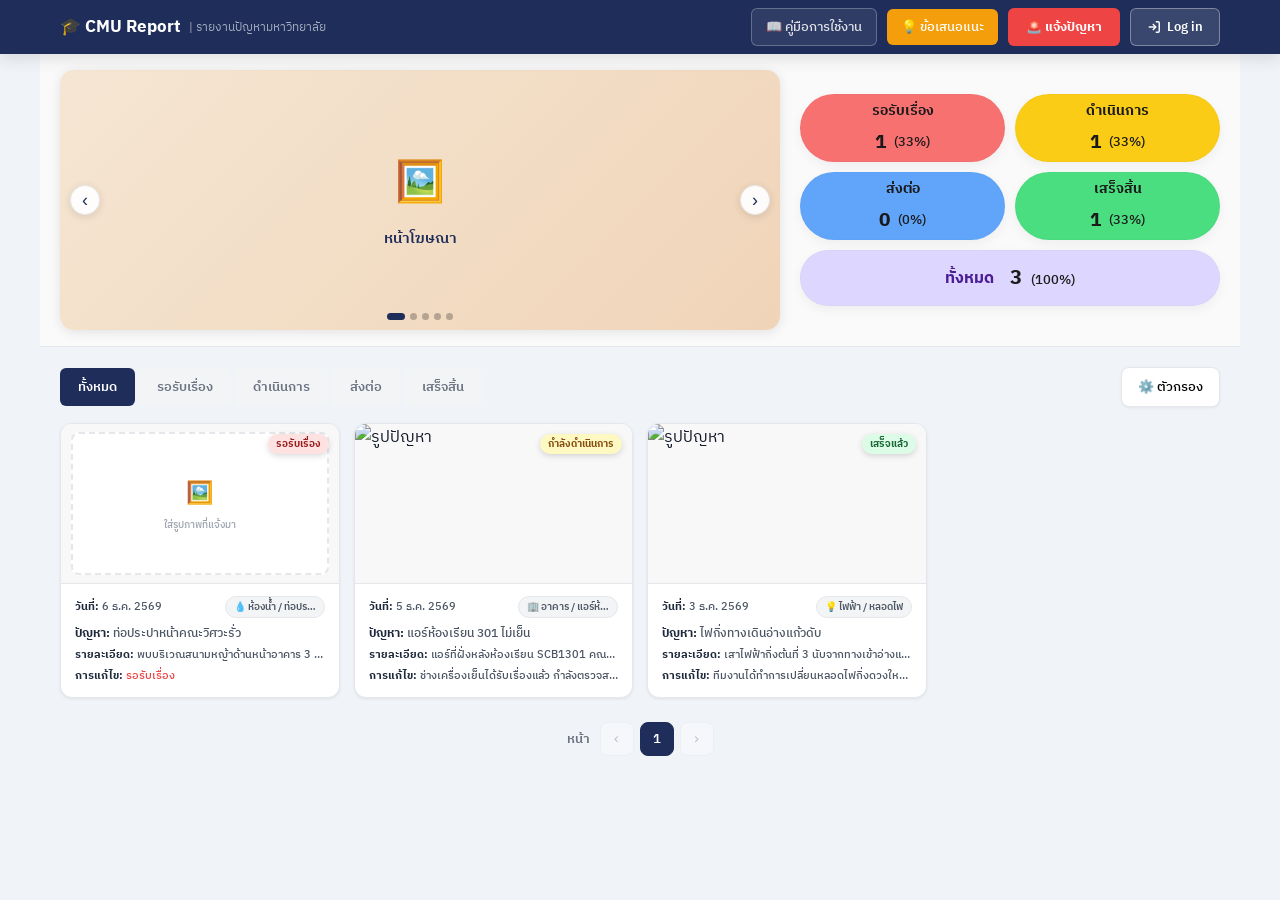
==== commit 7ad3c698: "fix: disable enableHighAccuracy in geolocation to prevent timeouts indoors on mobile" ====
--- a/cmu-report-final9.html
+++ b/cmu-report-final9.html
@@ -716,7 +716,7 @@
 </div>
 
 <!-- Local Storage Mock Firebase (คุณสามารถเอาคอมเมนต์ของจริงออกได้หากต้องการกลับไปใช้ Firebase จริง) -->
-<script src="mock-firebase.js?v=1.3"></script>
+<script src="mock-firebase.js?v=1.4"></script>
 <!--
 <script src="https://www.gstatic.com/firebasejs/10.12.2/firebase-app-compat.js"></script>
 <script src="https://www.gstatic.com/firebasejs/10.12.2/firebase-auth-compat.js"></script>
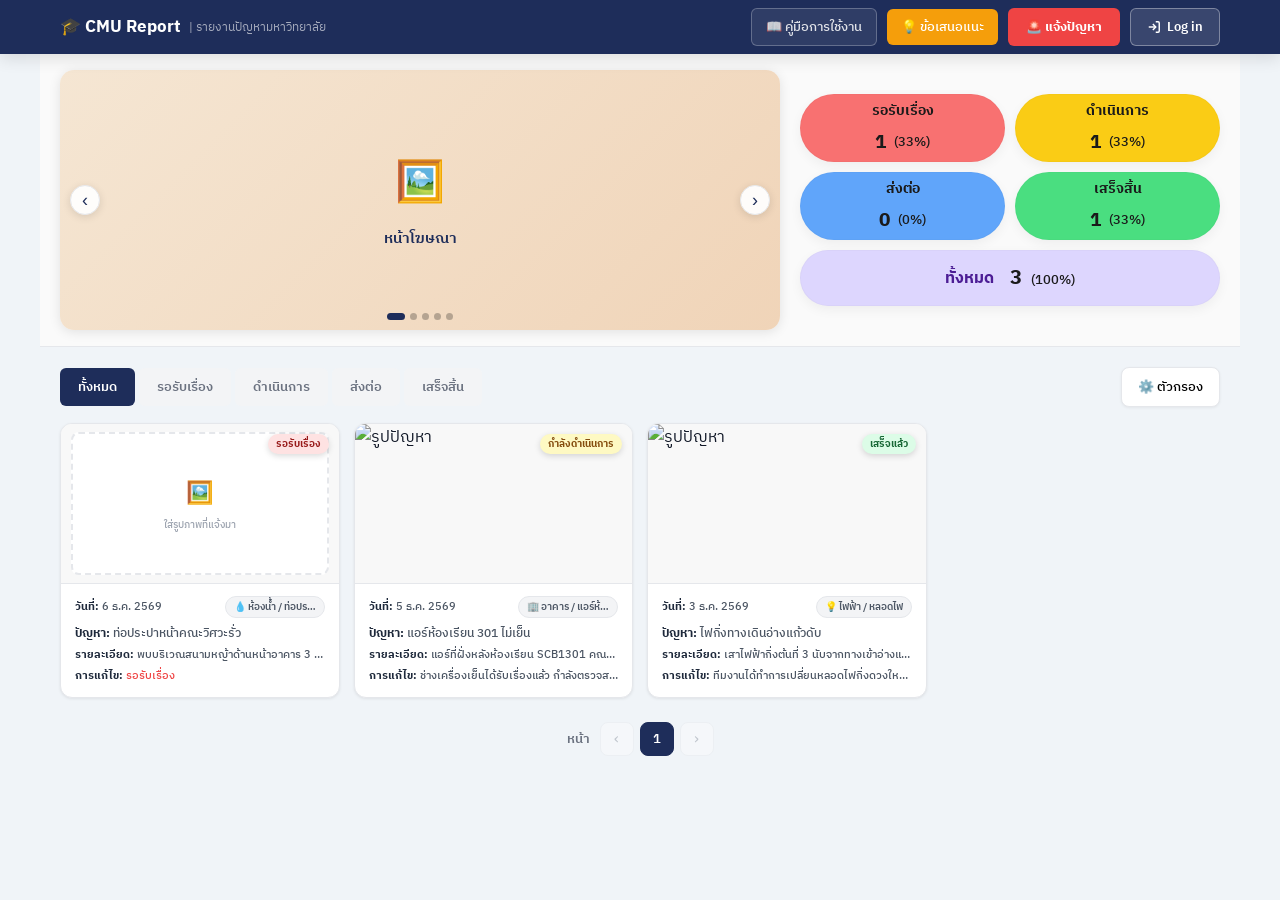
==== commit 911877c8: "clean: remove toggleAdminBtn and admin controls block from map.html" ====
--- a/cmu-report-final9.html
+++ b/cmu-report-final9.html
@@ -716,7 +716,7 @@
 </div>
 
 <!-- Local Storage Mock Firebase (คุณสามารถเอาคอมเมนต์ของจริงออกได้หากต้องการกลับไปใช้ Firebase จริง) -->
-<script src="mock-firebase.js?v=1.4"></script>
+<script src="mock-firebase.js?v=1.5"></script>
 <!--
 <script src="https://www.gstatic.com/firebasejs/10.12.2/firebase-app-compat.js"></script>
 <script src="https://www.gstatic.com/firebasejs/10.12.2/firebase-auth-compat.js"></script>
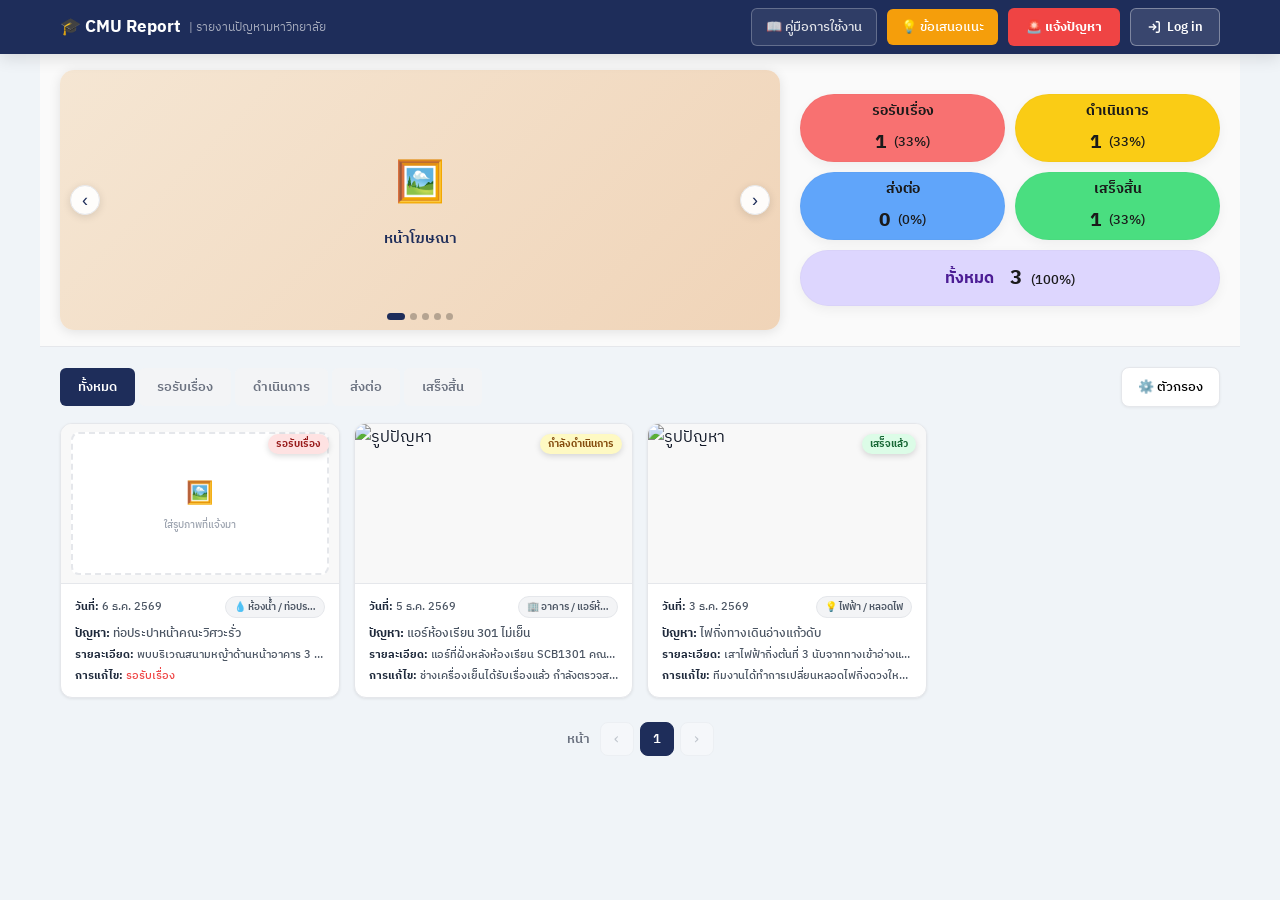
==== commit 91d0cf65: "fix: resolve squished card grid on mobile, restore 4 compact stats boxes, and optimize Safari GPS wi" ====
--- a/cmu-report-final9.html
+++ b/cmu-report-final9.html
@@ -289,7 +289,7 @@
 .sort-sel { padding: 7px 12px; border-radius: var(--r); border: 1px solid var(--gray-3); font-size: 12px; color: var(--gray-5); background: #fff; cursor: pointer; font-family: inherit; box-shadow: var(--shadow); }
 
 /* CARDS */
-.grid { display: grid; grid-template-columns: repeat(4, 1fr); gap: 14px; min-height: 200px; }
+#card-grid { display: grid; grid-template-columns: repeat(4, 1fr); gap: 14px; min-height: 200px; }
 .rep-card {
   background: #fff; border-radius: 12px; border: 1px solid var(--gray-3);
   box-shadow: var(--shadow); overflow: hidden; cursor: pointer; transition: all .2s;
@@ -338,8 +338,8 @@
 @keyframes sk { 0%{background-position:200% 0} 100%{background-position:-200% 0} }
 
 @media(max-width:900px) {
-  .hero-right { display: none; }
-  .grid { grid-template-columns: repeat(2, 1fr); }
+  .hero-right { display: flex !important; }
+  #card-grid { grid-template-columns: repeat(2, 1fr) !important; gap: 10px; }
 }
 
 
@@ -377,14 +377,14 @@
   .hero-left { min-height: 180px; }
   .hc-slider { min-height: 180px; }
   .hc-img-placeholder { min-height: 180px; font-size: 32px; }
-  .hero-right { max-width: 100%; flex-direction: column; }
-  .stat-row { gap: 8px; }
-  .stat-box { height: 60px; padding: 10px 14px; border-radius: 30px; }
-  .stat-box-label { font-size: 12px; }
-  .stat-box-val { font-size: 16px; }
-  .stat-total-row { height: 50px; padding: 10px 16px; }
-  .stat-total-row .lbl { font-size: 14px; }
-  .stat-total-row .val { font-size: 17px; }
+  .hero-right { max-width: 100%; display: flex !important; flex-direction: column; gap: 8px; }
+  .stat-row { display: grid; grid-template-columns: 1fr 1fr; gap: 6px; width: 100%; }
+  .stat-box { height: 52px; padding: 6px 12px; border-radius: 20px; }
+  .stat-box-label { font-size: 11px; }
+  .stat-box-val { font-size: 14px; }
+  .stat-total-row { height: 44px; padding: 6px 16px; border-radius: 20px; gap: 10px; width: 100%; }
+  .stat-total-row .lbl { font-size: 12px; }
+  .stat-total-row .val { font-size: 14px; }
 
   /* Content area */
   .content { padding: 0 12px; margin: 14px auto; }
@@ -393,7 +393,7 @@
   .tab { padding: 6px 12px; font-size: 12px; }
 
   /* Cards — 2 คอลัมน์บนมือถือ */
-  .grid { grid-template-columns: repeat(2, 1fr); gap: 10px; }
+  #card-grid { grid-template-columns: repeat(2, 1fr) !important; gap: 10px; }
   .rep-card-img { height: 120px; }
   .rep-card-body { padding: 10px; }
   .rci-problem { font-size: 11px; }
@@ -534,7 +534,7 @@
   </div>
 
   <!-- Card Grid -->
-  <div id="card-grid" style="display:grid;grid-template-columns:repeat(4,1fr);gap:14px;min-height:200px"></div>
+  <div id="card-grid"></div>
 
   <!-- Pagination -->
   <div id="pagi-wrap" style="display:flex;align-items:center;justify-content:center;gap:6px;margin-top:24px;padding-bottom:40px">
@@ -716,7 +716,7 @@
 </div>
 
 <!-- Local Storage Mock Firebase (คุณสามารถเอาคอมเมนต์ของจริงออกได้หากต้องการกลับไปใช้ Firebase จริง) -->
-<script src="mock-firebase.js?v=1.5"></script>
+<script src="mock-firebase.js?v=1.6"></script>
 <!--
 <script src="https://www.gstatic.com/firebasejs/10.12.2/firebase-app-compat.js"></script>
 <script src="https://www.gstatic.com/firebasejs/10.12.2/firebase-auth-compat.js"></script>
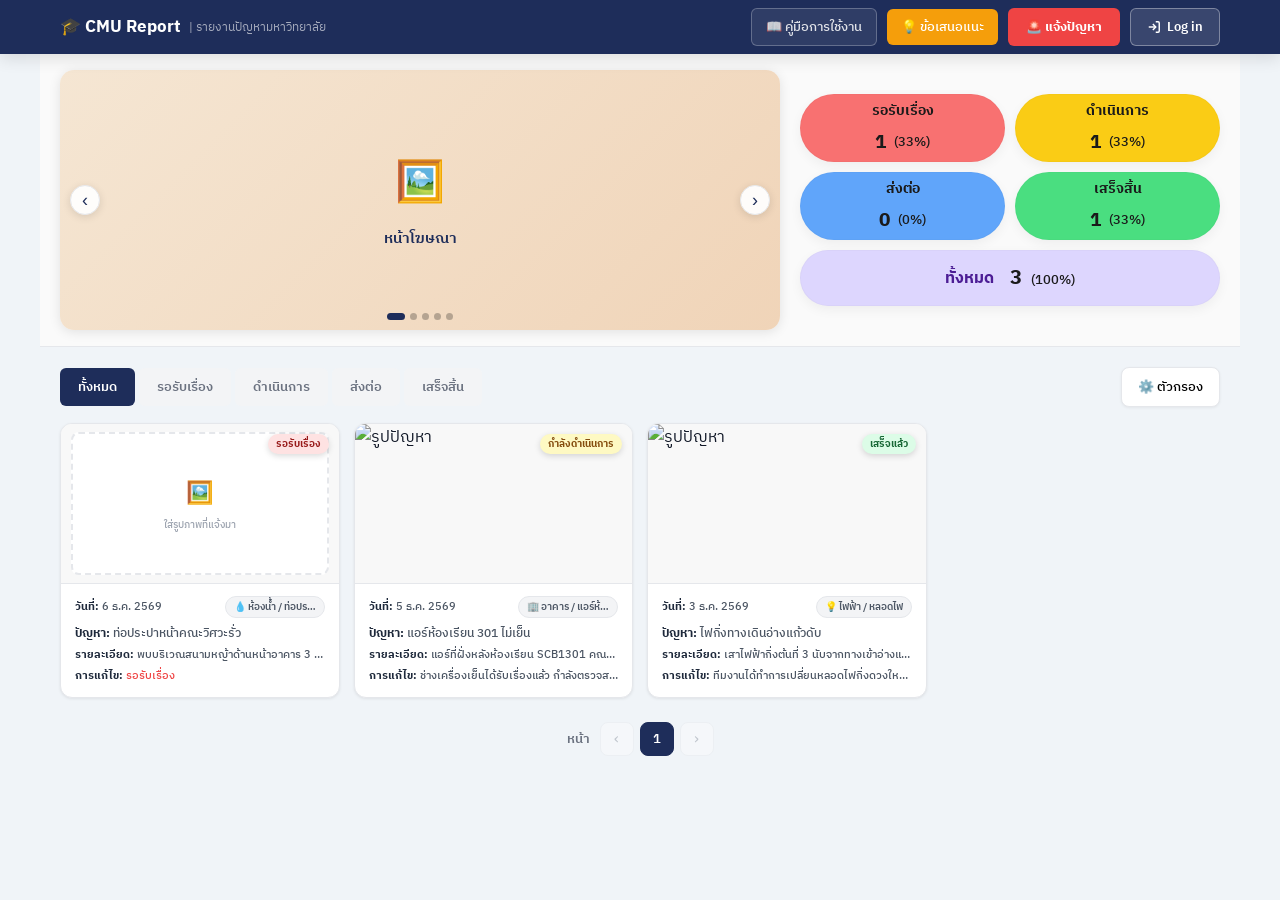
==== commit e1be4097: "feat: implement rating system and auto-popup for resolved reports" ====
--- a/cmu-report-final9.html
+++ b/cmu-report-final9.html
@@ -409,6 +409,17 @@
   .auth-head { padding: 20px 24px 16px; }
   .auth-body { padding: 20px 24px; }
 }
+
+/* RATING STARS (Global) */
+.rating-stars span {
+  color: var(--gray-3);
+  transition: all 0.15s;
+}
+.rating-stars span.hover, .rating-stars span.active {
+  color: #F59E0B !important; /* สีทองดาว */
+  transform: scale(1.12);
+  display: inline-block;
+}
 </style>
 </head>
 <body>
@@ -446,6 +457,11 @@
         
         <!-- DYNAMIC CATEGORY BOX FOR ADMIN -->
         <div id="dd-cat-box" style="display:none; border-top:1.5px solid var(--gray-2); margin: 6px 0; padding-top: 6px; flex-direction:column; gap:2px;"></div>
+
+        <!-- BUTTON TO SWITCH BETWEEN ADMIN AND USER VIEW -->
+        <div class="dd-item" id="dd-switch-role-btn" onclick="toggleRoleView()" style="display:none; border-top:1.5px solid var(--gray-2); margin: 6px 0; padding-top: 6px; color:var(--purple); font-weight:700;">
+          <span>🔄</span> <span id="dd-switch-role-text">สลับเป็นมุมมองผู้ใช้</span>
+        </div>
 
         <div class="dd-div" style="display: none !important;"></div>
         <div class="dd-item dd-out" onclick="doLogout()"><span>🚪</span> ออกจากระบบ</div>
@@ -691,6 +707,39 @@
           ยังไม่มีการระบุข้อมูล
         </div>
       </div>
+
+      <!-- ส่วนของการประเมินความพึงพอใจโดยผู้ใช้ (1-5 ดาว + ข้อเสนอแนะ) -->
+      <div id="dtm-rating-box" style="border-top:1.5px dashed var(--gray-3); padding-top:16px; margin-top:16px; display:none;">
+        <div style="display:flex; align-items:center; gap:8px; margin-bottom:8px;">
+          <div style="font-size:18px;">⭐</div>
+          <div>
+            <div style="font-size:11.5px; font-weight:700; color:var(--navy);">ประเมินความพึงพอใจการแก้ไขปัญหา</div>
+            <div style="font-size:9px; color:var(--gray-4);">คะแนนของคุณช่วยเราพัฒนาบริการให้ดียิ่งขึ้น</div>
+          </div>
+        </div>
+        
+        <!-- ตัวเลือกดาว -->
+        <div class="rating-stars" style="display:flex; gap:8px; font-size:26px; cursor:pointer; margin-bottom:10px; justify-content:center; user-select:none;">
+          <span class="star" data-value="1" onclick="setRating(1)">☆</span>
+          <span class="star" data-value="2" onclick="setRating(2)">☆</span>
+          <span class="star" data-value="3" onclick="setRating(3)">☆</span>
+          <span class="star" data-value="4" onclick="setRating(4)">☆</span>
+          <span class="star" data-value="5" onclick="setRating(5)">☆</span>
+        </div>
+        
+        <!-- ฟอร์มกรอกข้อคิดเห็น -->
+        <div id="dtm-feedback-form">
+          <textarea id="dtm-feedback-text" placeholder="ระบุคำติชม/ข้อเสนอแนะเพิ่มเติม..." style="width:100%; height:60px; padding:8px 10px; border-radius:8px; border:1px solid var(--gray-3); font-size:12px; font-family:inherit; resize:none; outline:none; box-sizing:border-box; margin-bottom:8px;"></textarea>
+          <button id="dtm-submit-rating-btn" onclick="submitReportRating()" style="width:100%; padding:8px 12px; border-radius:8px; border:none; background:var(--green); color:#fff; font-size:12.5px; font-weight:700; cursor:pointer; font-family:inherit; transition:all 0.18s;">ส่งการประเมิน</button>
+        </div>
+        
+        <!-- แสดงเมื่อมีการประเมินเสร็จแล้ว -->
+        <div id="dtm-feedback-saved" style="display:none; background:var(--blue-light); border:1px solid #BFDBFE; color:var(--blue); border-radius:8px; padding:10px; font-size:12px; text-align:center; line-height:1.6;">
+          <div style="font-weight:700; margin-bottom:4px; font-size:13px;" id="dtm-saved-stars">⭐⭐⭐⭐⭐ (5/5)</div>
+          <div id="dtm-saved-comment" style="font-style:italic;">"แก้ไขได้รวดเร็วดีเยี่ยม"</div>
+        </div>
+      </div>
+
     </div>
   </div>
 </div>
@@ -716,7 +765,7 @@
 </div>
 
 <!-- Local Storage Mock Firebase (คุณสามารถเอาคอมเมนต์ของจริงออกได้หากต้องการกลับไปใช้ Firebase จริง) -->
-<script src="mock-firebase.js?v=1.6"></script>
+<script src="mock-firebase.js?v=1.8"></script>
 <!--
 <script src="https://www.gstatic.com/firebasejs/10.12.2/firebase-app-compat.js"></script>
 <script src="https://www.gstatic.com/firebasejs/10.12.2/firebase-auth-compat.js"></script>
@@ -747,6 +796,7 @@
 let regEmail = '';
 let currentPanelReports = [];
 let currentManagingId = null;
+let isAdminView = localStorage.getItem('cmu_admin_view') !== 'user';
 // ci declared in carousel section below
 
 // ========== TOAST ==========
@@ -901,29 +951,41 @@
   const email = user.email || '';
   const name  = user.displayName || email.split('@')[0];
   const isAdminUser = email === 'cmu-admin@cmu.ac.th';
-
-  document.getElementById('dd-name').textContent  = name + (isAdminUser ? ' (Admin)' : '');
+  const showAsAdmin = isAdminUser && isAdminView;
+
+  document.getElementById('dd-name').textContent  = name + (showAsAdmin ? ' (Admin)' : (isAdminUser ? ' (User View)' : ''));
   document.getElementById('dd-email').textContent = email;
   document.getElementById('av-el').textContent    = name.charAt(0).toUpperCase();
   document.getElementById('av-wrap').style.display = 'flex';
   const lb = document.getElementById('nav-login-btn'); if(lb) lb.style.display='none';
 
+  // Toggle Admin / User view switcher button
+  const switchBtn = document.getElementById('dd-switch-role-btn');
+  if (switchBtn) {
+    if (isAdminUser) {
+      switchBtn.style.display = 'flex';
+      document.getElementById('dd-switch-role-text').textContent = isAdminView ? 'สลับเป็นมุมมองผู้ใช้' : 'สลับเป็นมุมมองแอดมิน';
+    } else {
+      switchBtn.style.display = 'none';
+    }
+  }
+
   // Customize tab names for Admin
   const reportsTab = document.querySelector(".dd-item[onclick=\"openPanel('reports')\"]");
   if (reportsTab) {
-    reportsTab.innerHTML = isAdminUser 
+    reportsTab.innerHTML = showAsAdmin 
       ? `<span>📊</span> จัดการรายงานทั้งหมด <span class="dd-badge" id="badge-report">0</span>`
       : `<span>📋</span> รายละเอียดการแจ้ง <span class="dd-badge" id="badge-report">0</span>`;
   }
   
   const mpTitle = document.querySelector(".mp-head h3");
   if (mpTitle) {
-    mpTitle.textContent = isAdminUser ? '📊 แผงควบคุมระบบ (Admin Dashboard)' : '📋 รายละเอียดการทำงาน';
+    mpTitle.textContent = showAsAdmin ? '📊 แผงควบคุมระบบ (Admin Dashboard)' : '📋 รายละเอียดการทำงาน';
   }
   
   const lblReports = document.getElementById('lbl-reports');
   if (lblReports) {
-    lblReports.textContent = isAdminUser ? 'รายการแจ้งทั้งหมด' : 'ปัญหาที่ฉันแจ้ง';
+    lblReports.textContent = showAsAdmin ? 'รายการแจ้งทั้งหมด' : 'ปัญหาที่ฉันแจ้ง';
   }
 
   closeAuth();
@@ -950,6 +1012,25 @@
   // reload กลับมาหน้าเดิมแบบ logged out
   setTimeout(() => window.location.reload(), 1000);
 }
+
+// ========== TOGGLE ROLE VIEW ==========
+function toggleRoleView() {
+  isAdminView = !isAdminView;
+  
+  // บันทึกสถานะลง localStorage เพื่อใช้ร่วมกับหน้าแผนที่
+  localStorage.setItem('cmu_admin_view', isAdminView ? 'admin' : 'user');
+  
+  if (currentUser) {
+    onLoginSuccess(currentUser);
+  }
+  
+  // ปิด dropdown เพื่อความเรียบร้อย
+  document.getElementById('dd-el').classList.remove('open');
+  
+  toast(isAdminView ? '🔄 สลับเป็นมุมมองแอดมินแล้ว' : '🔄 สลับเป็นมุมมองผู้ใช้แล้ว', 'ok');
+}
+
+window.toggleRoleView = toggleRoleView;
 
 
 
@@ -983,8 +1064,8 @@
   const catBox = document.getElementById('dd-cat-box');
   if (!catBox) return;
 
-  const isAdminUser = currentUser && currentUser.email === 'cmu-admin@cmu.ac.th';
-  if (!isAdminUser) {
+  const showAsAdmin = currentUser && currentUser.email === 'cmu-admin@cmu.ac.th' && isAdminView;
+  if (!showAsAdmin) {
     catBox.style.display = 'none';
     return;
   }
@@ -1020,13 +1101,13 @@
 }
 
 function renderPanelReportsOnly() {
-  const isAdminUser = currentUser && currentUser.email === 'cmu-admin@cmu.ac.th';
+  const showAsAdmin = currentUser && currentUser.email === 'cmu-admin@cmu.ac.th' && isAdminView;
   const rGrid = document.getElementById('mpc-reports');
   if (!rGrid) return;
   
   let displayReports;
   if (activePanelCategory === 'all') {
-    displayReports = isAdminUser
+    displayReports = showAsAdmin
       ? currentPanelReports.filter(r => r.status !== 'เสร็จแล้ว')
       : currentPanelReports;
   } else {
@@ -1036,7 +1117,7 @@
   const mpTitle = document.querySelector(".mp-head h3");
   if (mpTitle) {
     if (activePanelCategory === 'all') {
-      mpTitle.textContent = isAdminUser ? '📊 แผงควบคุมระบบ (Admin Dashboard)' : '📋 รายละเอียดการทำงาน';
+      mpTitle.textContent = showAsAdmin ? '📊 แผงควบคุมระบบ (Admin Dashboard)' : '📋 รายละเอียดการทำงาน';
     } else {
       mpTitle.textContent = `📁 หมวดหมู่: ${activePanelCategory}`;
     }
@@ -1046,7 +1127,7 @@
     ? `<div style="text-align:center;padding:30px;color:var(--gray-4);font-size:13px">ไม่พบการแจ้งปัญหาในหมวดหมู่นี้</div>`
     : displayReports.map(r => {
         const sc = r.status==='เสร็จแล้ว'?'s-done':r.status==='กำลังดำเนินการ'?'s-active':r.status==='ส่งต่อ'?'s-fwd':'s-pending';
-        const adminBtn = isAdminUser
+        const adminBtn = showAsAdmin
           ? `<button onclick="event.stopPropagation(); adminManageReport('${r.id}')" style="margin-top:8px;padding:5px 10px;border-radius:6px;border:none;background:var(--navy);color:#fff;font-size:11px;font-weight:600;cursor:pointer;font-family:inherit;display:flex;align-items:center;gap:4px;transition:all 0.18s;box-shadow:var(--shadow)">🛠️ เปลี่ยนสถานะ / ตอบกลับ</button>`
           : '';
           
@@ -1063,10 +1144,10 @@
 }
 
 async function loadUserReports(userId) {
-  const isAdminUser = currentUser && currentUser.email === 'cmu-admin@cmu.ac.th';
+  const showAsAdmin = currentUser && currentUser.email === 'cmu-admin@cmu.ac.th' && isAdminView;
   
   let query = db.collection('reports');
-  if (!isAdminUser) {
+  if (!showAsAdmin) {
     query = query.where('user_id', '==', userId);
   }
   
@@ -1116,6 +1197,21 @@
           <div class="rep-msg">${r.reply}</div>
           <div class="rep-ref">📋 อ้างอิง: ${r.title}</div>
         </div>`).join('');
+
+  // Auto-popup unrated resolved reports for the user
+  if (!showAsAdmin) {
+    const unratedResolvedReport = reports.find(r => r.status === 'เสร็จแล้ว' && !r.rating);
+    if (unratedResolvedReport) {
+      const storageKey = 'prompt_rating_' + unratedResolvedReport.id;
+      if (!sessionStorage.getItem(storageKey)) {
+        sessionStorage.setItem(storageKey, 'true');
+        setTimeout(() => {
+          showReportDetail(unratedResolvedReport.id);
+          toast('🎉 ปัญหาของคุณได้รับการแก้ไขแล้ว! กรุณาช่วยประเมินความพึงพอใจด้วยค่ะ/ครับ', 'ok');
+        }, 1500);
+      }
+    }
+  }
 }
 
 // ========== ADMIN CONTROL FROM DROPDOWN MENU PANEL ==========
@@ -1234,6 +1330,48 @@
     replyMsg.style.color = '#6B7280';
   }
   
+  // Track active detail report ID for rating submission
+  window.activeDetailReportId = id;
+
+  // จัดการการแสดงผลกล่องประเมินความพึงพอใจ
+  const ratingBox = document.getElementById('dtm-rating-box');
+  if (ratingBox) {
+    if (status === 'เสร็จแล้ว') {
+      ratingBox.style.display = 'block';
+      
+      const isCreator = currentUser && r.user_id === currentUser.uid;
+      const feedbackForm = document.getElementById('dtm-feedback-form');
+      const feedbackSaved = document.getElementById('dtm-feedback-saved');
+      
+      if (r.rating) {
+        // มีการประเมินแล้ว -> แสดงผลลัพธ์
+        feedbackForm.style.display = 'none';
+        feedbackSaved.style.display = 'block';
+        
+        let starsHtml = '';
+        for (let i = 1; i <= 5; i++) {
+          starsHtml += i <= r.rating ? '⭐' : '☆';
+        }
+        document.getElementById('dtm-saved-stars').textContent = `${starsHtml} (${r.rating}/5)`;
+        document.getElementById('dtm-saved-comment').textContent = r.rating_comment ? `"${r.rating_comment}"` : '"ไม่มีความเห็นเพิ่มเติม"';
+      } else {
+        if (isCreator) {
+          // ยังไม่ได้ประเมิน และผู้เปิดเป็นผู้แจ้ง -> เปิดฟอร์มให้กรอก
+          feedbackForm.style.display = 'block';
+          feedbackSaved.style.display = 'none';
+          document.getElementById('dtm-feedback-text').value = '';
+          setRating(0); // เคลียร์ดาว
+        } else {
+          // ไม่ใช่ผู้แจ้งและยังไม่ได้ประเมิน -> ซ่อนกล่อง
+          ratingBox.style.display = 'none';
+        }
+      }
+    } else {
+      // ยังไม่เสร็จสิ้น -> ซ่อนกล่อง
+      ratingBox.style.display = 'none';
+    }
+  }
+
   // Show Modal
   document.getElementById('detail-modal').style.display = 'flex';
 }
@@ -1246,6 +1384,91 @@
 
 window.showReportDetail = showReportDetail;
 window.closeDetailModal = closeDetailModal;
+
+// ========== RATING STAR SELECTOR & SUBMISSION ==========
+let currentRatingValue = 0;
+
+function setRating(val) {
+  currentRatingValue = val;
+  const stars = document.querySelectorAll('#dtm-rating-box .rating-stars .star');
+  stars.forEach((star, idx) => {
+    if (idx < val) {
+      star.textContent = '★';
+      star.classList.add('active');
+    } else {
+      star.textContent = '☆';
+      star.classList.remove('active');
+    }
+  });
+}
+
+async function submitReportRating() {
+  if (!window.activeDetailReportId) return;
+  if (currentRatingValue === 0) {
+    toast('⚠️ กรุณาเลือกคะแนนความพึงพอใจ 1-5 ดาวก่อนส่งข้อมูลค่ะ/ครับ', 'er');
+    return;
+  }
+  
+  const comment = document.getElementById('dtm-feedback-text').value.trim();
+  const submitBtn = document.getElementById('dtm-submit-rating-btn');
+  
+  try {
+    if (submitBtn) {
+      submitBtn.disabled = true;
+      submitBtn.textContent = '⏳ กำลังส่งการประเมิน...';
+    }
+    
+    await db.collection('reports').doc(window.activeDetailReportId).update({
+      rating: currentRatingValue,
+      rating_comment: comment,
+      updated_at: firebase.firestore.FieldValue.serverTimestamp()
+    });
+    
+    toast('⭐ ขอบคุณสำหรับความคิดเห็นและการประเมินของท่านค่ะ/ครับ!', 'ok');
+    
+    // โหลดรายงานของ user ใหม่เพื่ออัปเดต UI ทันที
+    if (currentUser) {
+      await loadUserReports(currentUser.uid);
+    }
+    await loadStats();
+    
+    // โหลดรายละเอียดหน้านี้ใหม่ เพื่อซ่อนฟอร์มประเมินและแสดงผลที่เซฟแล้ว
+    showReportDetail(window.activeDetailReportId);
+  } catch(e) {
+    console.error('submitReportRating error:', e);
+    toast('❌ เกิดข้อผิดพลาดในการส่งข้อมูล: ' + e.message, 'er');
+  } finally {
+    if (submitBtn) {
+      submitBtn.disabled = false;
+      submitBtn.textContent = 'ส่งการประเมิน';
+    }
+  }
+}
+
+// Bind hover listeners for rating stars
+document.addEventListener('DOMContentLoaded', () => {
+  const stars = document.querySelectorAll('#dtm-rating-box .rating-stars .star');
+  stars.forEach((star) => {
+    star.addEventListener('mouseover', () => {
+      const val = parseInt(star.getAttribute('data-value'));
+      stars.forEach((s, idx) => {
+        if (idx < val) {
+          s.classList.add('hover');
+        } else {
+          s.classList.remove('hover');
+        }
+      });
+    });
+    star.addEventListener('mouseout', () => {
+      stars.forEach((s) => {
+        s.classList.remove('hover');
+      });
+    });
+  });
+});
+
+window.setRating = setRating;
+window.submitReportRating = submitReportRating;
 
 // ========== GO REPORT ==========
 let pendingRedirectToMap = false;
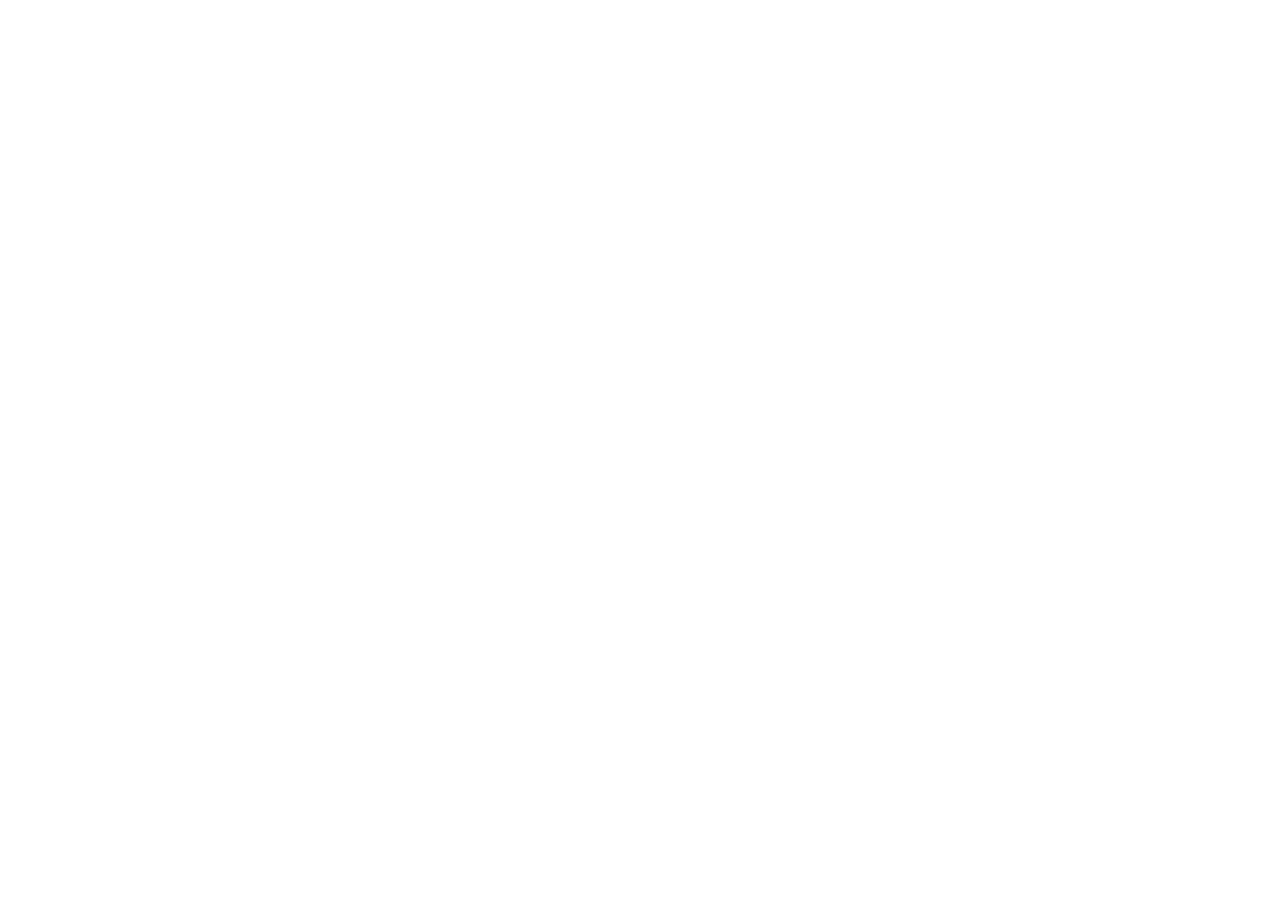
==== commit 76ed54fe: "feat: update categories, distinct SVG marker colors, and UI enhancements" ====
--- a/cmu-report-final9.html
+++ b/cmu-report-final9.html
@@ -1,1772 +1,14 @@
 <!DOCTYPE html>
 <html lang="th">
 <head>
-<meta charset="UTF-8">
-<meta name="viewport" content="width=device-width, initial-scale=1.0">
-<title>CMU Report</title>
-<link href="https://fonts.googleapis.com/css2?family=IBM+Plex+Sans+Thai:wght@300;400;500;600;700&display=swap" rel="stylesheet">
-<style>
-:root {
-  --navy: #1E2D5A; --blue: #2563EB; --blue-light: #EFF6FF;
-  --purple: #7C3AED; --red: #EF4444; --green: #16A34A;
-  --gray-1: #F9FAFB; --gray-2: #F3F4F6; --gray-3: #E5E7EB;
-  --gray-4: #9CA3AF; --gray-5: #6B7280; --gray-6: #374151; --text: #111827;
-  --shadow: 0 1px 3px rgba(0,0,0,.08); --shadow-md: 0 4px 16px rgba(0,0,0,.12);
-  --shadow-lg: 0 10px 40px rgba(0,0,0,.18); --r: 8px; --rl: 14px;
-}
-*,*::before,*::after{box-sizing:border-box;margin:0;padding:0}
-body{font-family:'IBM Plex Sans Thai',sans-serif;background:#F0F4F8;color:var(--text);min-height:100vh}
-
-/* NAVBAR */
-.navbar{background:var(--navy);box-shadow:var(--shadow-md);position:sticky;top:0;z-index:200}
-.nav-inner{max-width:1200px;margin:0 auto;display:flex;align-items:center;padding:0 20px;height:54px;gap:10px}
-.nav-logo{font-size:17px;font-weight:700;color:#fff;margin-right:20px;white-space:nowrap;display:flex;align-items:center;gap:8px}
-.nav-logo span{opacity:.6;font-weight:400;font-size:12px}
-.nav-link{padding:7px 14px;border-radius:6px;font-size:13px;font-weight:500;cursor:pointer;border:none;background:none;color:rgba(255,255,255,.7);transition:all .18s;white-space:nowrap;font-family:inherit}
-.nav-link:hover{background:rgba(255,255,255,.12);color:#fff}
-.nav-link.ac{background:rgba(255,255,255,.15);color:#fff}
-.nav-spacer{flex:1}
-.nav-guide{display:flex;align-items:center;gap:6px;padding:7px 14px;border-radius:6px;font-size:13px;font-weight:500;cursor:pointer;border:1px solid rgba(255,255,255,.25);background:rgba(255,255,255,.08);color:rgba(255,255,255,.85);transition:all .18s;white-space:nowrap;font-family:inherit;text-decoration:none}
-.nav-guide:hover{background:rgba(255,255,255,.18);color:#fff}
-.nav-feedback{display:flex;align-items:center;gap:6px;padding:7px 14px;border-radius:6px;font-size:13px;font-weight:500;cursor:pointer;border:none;background:#F59E0B;color:#fff;transition:all .18s;white-space:nowrap;font-family:inherit;text-decoration:none}
-.nav-feedback:hover{background:#D97706}
-.nav-login-btn{display:flex;align-items:center;gap:6px;padding:7px 16px;border-radius:6px;background:rgba(255,255,255,.12);color:#fff;border:1.5px solid rgba(255,255,255,.35);font-size:13px;font-weight:600;cursor:pointer;font-family:inherit;transition:all .18s;white-space:nowrap}.nav-login-btn:hover{background:rgba(255,255,255,.22);border-color:rgba(255,255,255,.6)}
-.nav-report{padding:8px 18px;border-radius:6px;background:var(--red);color:#fff;font-size:13px;font-weight:700;cursor:pointer;border:none;transition:all .18s;font-family:inherit}
-.nav-report:hover{background:#DC2626;transform:translateY(-1px);box-shadow:0 4px 12px rgba(239,68,68,.35)}
-/* avatar */
-.av-wrap{position:relative}
-.av{width:36px;height:36px;border-radius:50%;background:linear-gradient(135deg,#7C3AED,#2563EB);color:#fff;font-size:15px;font-weight:700;display:flex;align-items:center;justify-content:center;cursor:pointer;border:2px solid rgba(255,255,255,.3);transition:all .18s}
-.av:hover{border-color:#fff}
-.dd{position:absolute;top:calc(100% + 10px);right:0;background:#fff;border:1px solid var(--gray-3);border-radius:var(--rl);box-shadow:var(--shadow-lg);min-width:230px;padding:8px;z-index:300;display:none;animation:fdDown .18s ease}
-.dd.open{display:block}
-@keyframes fdDown{from{opacity:0;transform:translateY(-6px)}to{opacity:1;transform:translateY(0)}}
-.dd-user{padding:10px 12px 12px;border-bottom:1px solid var(--gray-2);margin-bottom:6px}
-.dd-name{font-weight:700;font-size:14px}
-.dd-email{font-size:11px;color:var(--gray-4)}
-.dd-item{display:flex;align-items:center;gap:10px;padding:10px 12px;border-radius:var(--r);cursor:pointer;color:var(--gray-6);font-size:13px;font-weight:500;transition:all .15s}
-.dd-item:hover{background:var(--gray-1);color:var(--text)}
-.dd-badge{margin-left:auto;background:var(--red);color:#fff;font-size:10px;font-weight:700;padding:1px 6px;border-radius:20px}
-.dd-div{height:1px;background:var(--gray-2);margin:6px 0}
-.dd-out{color:var(--red)}.dd-out:hover{background:#FEF2F2}
-
-/* HERO */
-.hero{background:linear-gradient(135deg,var(--navy) 0%,#2D4A8A 50%,#1E3A6E 100%);padding:48px 20px;text-align:center;color:#fff;position:relative;overflow:hidden}
-.hero::before{content:'';position:absolute;inset:0;background:url("data:image/svg+xml,%3Csvg width='60' height='60' viewBox='0 0 60 60' xmlns='http://www.w3.org/2000/svg'%3E%3Cg fill='none'%3E%3Cg fill='%23ffffff' fill-opacity='0.03'%3E%3Cpath d='M36 34v-4h-2v4h-4v2h4v4h2v-4h4v-2h-4zm0-30V0h-2v4h-4v2h4v4h2V6h4V4h-4zM6 34v-4H4v4H0v2h4v4h2v-4h4v-2H6zM6 4V0H4v4H0v2h4v4h2V6h4V4H6z'/%3E%3C/g%3E%3C/g%3E%3C/svg%3E")}
-.hero-c{position:relative;z-index:1;max-width:700px;margin:0 auto}
-.hero h1{font-size:clamp(22px,4vw,38px);font-weight:700;margin-bottom:12px}
-.hero p{font-size:15px;opacity:.8;margin-bottom:28px;line-height:1.7}
-.hero-stats{display:flex;gap:16px;justify-content:center;flex-wrap:wrap;margin-top:20px}
-.h-stat{background:rgba(255,255,255,.1);border:1px solid rgba(255,255,255,.2);border-radius:10px;padding:12px 22px;backdrop-filter:blur(8px)}
-.h-stat-n{font-size:22px;font-weight:700}
-.h-stat-l{font-size:11px;opacity:.7;margin-top:2px}
-
-/* CAROUSEL BAR */
-.car-sec{background:#fff;border-bottom:1px solid var(--gray-3)}
-.car-in{max-width:1200px;margin:0 auto;padding:0 20px;display:flex;align-items:center;gap:16px;height:90px}
-.car-wrap{flex:1;overflow:hidden}
-.car-track{display:flex;transition:transform .4s ease}
-.car-slide{min-width:100%;display:flex;align-items:center;gap:14px;padding:10px 0}
-.c-em{font-size:28px;flex-shrink:0}
-.c-tx h3{font-size:15px;font-weight:700;color:var(--navy)}
-.c-tx p{font-size:12px;color:var(--gray-5);margin-top:2px}
-.c-dots{display:flex;gap:5px;margin-top:5px}
-.c-dot{width:5px;height:5px;border-radius:50%;background:var(--gray-3);cursor:pointer;transition:all .2s}
-.c-dot.ac{background:var(--blue);width:14px;border-radius:3px}
-.c-btn{width:28px;height:28px;border-radius:50%;border:1px solid var(--gray-3);background:#fff;cursor:pointer;font-size:14px;transition:all .18s;flex-shrink:0;display:flex;align-items:center;justify-content:center}
-.c-btn:hover{background:var(--gray-2)}
-.stat-pills{display:flex;flex-direction:column;gap:5px;flex-shrink:0;padding:8px 0}
-.sp{padding:5px 12px;border-radius:5px;font-size:11px;font-weight:600;white-space:nowrap}
-.sp-r{background:#FEE2E2;color:#991B1B}
-.sp-o{background:#FEF3C7;color:#92400E}
-.sp-g{background:#DCFCE7;color:#166534;font-size:12px;padding:7px 14px}
-
-/* CONTENT */
-.content{max-width:1200px;margin:24px auto;padding:0 20px}
-.tab-row{display:flex;align-items:center;justify-content:space-between;margin-bottom:18px;flex-wrap:wrap;gap:8px}
-.tabs{display:flex;gap:3px;background:#fff;padding:4px;border-radius:8px;border:1px solid var(--gray-3);box-shadow:var(--shadow)}
-.tab{padding:6px 14px;border-radius:5px;font-size:12px;font-weight:500;cursor:pointer;border:none;background:none;color:var(--gray-5);font-family:inherit;transition:all .18s}
-.tab.ac{background:var(--blue);color:#fff}
-.filter-btn{display:flex;align-items:center;gap:6px;padding:7px 14px;border-radius:var(--r);border:1px solid var(--gray-3);background:#fff;font-size:12px;font-weight:500;cursor:pointer;color:var(--gray-6);font-family:inherit;box-shadow:var(--shadow)}
-.grid{display:grid;grid-template-columns:repeat(4,1fr);gap:12px}
-.card{background:#fff;border-radius:var(--rl);border:1px solid var(--gray-3);box-shadow:var(--shadow);overflow:hidden;cursor:pointer;transition:all .2s}
-.card:hover{box-shadow:var(--shadow-md);transform:translateY(-2px)}
-.card-img{height:80px;display:flex;align-items:center;justify-content:center;font-size:30px}
-.ci1{background:linear-gradient(135deg,#EEF2FF,#E0E7FF)}
-.ci2{background:linear-gradient(135deg,#FEF3C7,#FDE68A)}
-.ci3{background:linear-gradient(135deg,#DCFCE7,#BBF7D0)}
-.ci4{background:linear-gradient(135deg,#FEE2E2,#FECACA)}
-.card-body{padding:10px 12px}
-.card-title{font-size:12px;font-weight:700;margin-bottom:5px}
-.card-tags{display:flex;flex-wrap:wrap;gap:4px;margin-bottom:6px}
-.tag{font-size:10px;font-weight:600;padding:2px 7px;border-radius:4px}
-.ty{background:#FEF9C3;color:#854D0E}
-.tr{background:#FEE2E2;color:#991B1B}
-.tb{background:#DBEAFE;color:#1E40AF}
-.tg{background:#DCFCE7;color:#166534}
-.card-info{font-size:11px;color:var(--gray-5);line-height:1.7}
-.pagi{display:flex;justify-content:center;gap:5px;margin-top:24px;padding-bottom:40px}
-.pagi-d{width:8px;height:8px;border-radius:50%;background:var(--gray-3)}
-.pagi-d.ac{background:var(--blue)}
-
-/* AUTH OVERLAY */
-#auth-overlay{position:fixed;inset:0;background:rgba(15,23,42,.6);backdrop-filter:blur(6px);z-index:500;display:none;align-items:center;justify-content:center;padding:20px}
-#auth-overlay.open{display:flex;animation:fadeBg .2s ease}
-@keyframes fadeBg{from{opacity:0}to{opacity:1}}
-.auth-modal{background:#fff;border-radius:20px;box-shadow:var(--shadow-lg);width:100%;max-width:400px;overflow:hidden;animation:slideUp .25s ease}
-@keyframes slideUp{from{opacity:0;transform:translateY(20px)}to{opacity:1;transform:translateY(0)}}
-.auth-head{background:linear-gradient(135deg,var(--navy),#2D4A8A);padding:26px 32px 20px;text-align:center}
-.auth-head .logo{font-size:13px;font-weight:700;color:rgba(255,255,255,.6);letter-spacing:2px;text-transform:uppercase}
-.auth-head .ttl{font-size:28px;font-weight:700;color:#fff;margin-top:5px}
-.auth-body{padding:26px 32px}
-.step{display:none}
-.step.ac{display:block}
-.step-ind{display:flex;align-items:center;gap:8px;margin-bottom:16px}
-.step-txt{font-size:11px;font-weight:700;color:var(--gray-4);text-transform:uppercase;letter-spacing:1px}
-.sdots{display:flex;gap:4px}
-.sd{width:6px;height:6px;border-radius:50%;background:var(--gray-3)}
-.sd.ac{background:var(--blue)}.sd.done{background:var(--green)}
-.field{margin-bottom:13px}
-.fi{position:relative}
-.fi .ico{position:absolute;left:12px;top:50%;transform:translateY(-50%);font-size:16px;color:var(--gray-4);pointer-events:none}
-.fi input{padding-left:38px!important}
-.field input{width:100%;padding:11px 14px;border-radius:8px;border:1.5px solid var(--gray-3);font-size:14px;font-family:inherit;color:var(--text);background:var(--gray-1);outline:none;transition:all .18s}
-.field input:focus{border-color:var(--blue);background:#fff;box-shadow:0 0 0 3px rgba(37,99,235,.1)}
-.field input.err{border-color:var(--red)}
-.forgot{display:block;text-align:right;font-size:11px;color:var(--blue);cursor:pointer;margin-top:-6px;margin-bottom:10px}
-.btn-main{width:100%;padding:13px;border-radius:8px;border:none;font-size:14px;font-weight:700;cursor:pointer;font-family:inherit;display:flex;align-items:center;justify-content:center;gap:8px;transition:all .2s;color:#fff;margin-top:4px}
-.btn-main:disabled{opacity:.6;cursor:not-allowed}
-.b-purple{background:var(--purple)}.b-purple:hover:not(:disabled){background:#6D28D9}
-.b-blue{background:var(--blue)}.b-blue:not(:disabled):hover{background:#1D4ED8}
-.b-green{background:var(--green)}.b-green:hover{background:#15803D}
-.btn-arrow{width:48px;height:48px;border-radius:50%;background:var(--gray-2);border:none;cursor:pointer;font-size:20px;margin:14px auto 0;display:flex;align-items:center;justify-content:center;transition:all .18s}
-.btn-arrow:hover{background:var(--gray-3)}
-.divider{display:flex;align-items:center;gap:10px;margin:16px 0;color:var(--gray-4);font-size:11px}
-.divider::before,.divider::after{content:'';flex:1;height:1px;background:var(--gray-3)}
-.btn-google{width:100%;padding:11px 14px;border-radius:8px;background:#fff;border:1.5px solid var(--gray-3);font-size:13px;font-weight:600;cursor:pointer;font-family:inherit;color:var(--gray-6);display:flex;align-items:center;justify-content:center;gap:8px;transition:all .18s;position:relative}
-.btn-google:hover{border-color:#4285F4;background:#F8FBFF}
-.g-badge{position:absolute;right:12px;font-size:10px;color:var(--gray-4);background:var(--gray-2);padding:1px 6px;border-radius:4px}
-.email-box{background:var(--blue-light);border:1px solid #BFDBFE;border-radius:10px;padding:18px;text-align:center;margin-bottom:14px}
-.email-box .ei{font-size:38px;margin-bottom:8px}
-.email-box h4{font-size:15px;font-weight:700;color:var(--navy);margin-bottom:5px}
-.email-box p{font-size:12px;color:var(--gray-5);line-height:1.7}
-.ehl{font-weight:700;color:var(--blue)}
-.btn-sim{width:100%;padding:10px;border-radius:8px;background:#DBEAFE;border:none;color:var(--blue);font-size:12px;font-weight:600;cursor:pointer;font-family:inherit;margin-bottom:8px;transition:all .18s}
-.btn-sim:hover{background:#BFDBFE}
-.resend{font-size:11px;color:var(--gray-4);text-align:center}
-.resend span{color:var(--blue);cursor:pointer}
-.auth-footer{text-align:center;margin-top:16px;font-size:12px;color:var(--gray-4)}
-.auth-footer a{color:var(--blue);cursor:pointer;font-weight:500}
-/* error msg */
-.err-msg{font-size:11px;color:var(--red);margin-top:-8px;margin-bottom:8px;display:none}
-.err-msg.show{display:block}
-/* spinner */
-.spin{width:16px;height:16px;border:2px solid rgba(255,255,255,.4);border-top-color:#fff;border-radius:50%;animation:spin .6s linear infinite;flex-shrink:0}
-@keyframes spin{to{transform:rotate(360deg)}}
-
-/* MY PANEL */
-#mp-overlay{position:fixed;inset:0;background:rgba(15,23,42,.5);backdrop-filter:blur(4px);z-index:400;display:none;align-items:flex-start;justify-content:flex-end;padding:66px 16px 16px}
-#mp-overlay.open{display:flex;animation:fadeBg .2s ease}
-.mp{background:#fff;border-radius:var(--rl);box-shadow:var(--shadow-lg);width:380px;max-height:85vh;overflow-y:auto;animation:slideDown .22s ease}
-@keyframes slideDown{from{opacity:0;transform:translateY(-10px)}to{opacity:1;transform:translateY(0)}}
-.mp-head{display:flex;align-items:center;justify-content:space-between;padding:16px 20px;border-bottom:1px solid var(--gray-2);position:sticky;top:0;background:#fff;z-index:1}
-.mp-head h3{font-size:15px;font-weight:700}
-.close-x{width:28px;height:28px;border:none;background:var(--gray-2);border-radius:6px;cursor:pointer;font-size:14px}
-.mp-tabs{display:flex;border-bottom:1px solid var(--gray-2);padding:0 20px}
-.mp-tab{padding:11px 0;margin-right:22px;font-size:13px;font-weight:600;color:var(--gray-4);border-bottom:2px solid transparent;cursor:pointer;transition:all .18s}
-.mp-tab.ac{color:var(--blue);border-bottom-color:var(--blue)}
-.mp-con{display:none;padding:16px 20px}
-.mp-con.ac{display:block}
-.ri{border:1px solid var(--gray-3);border-radius:var(--r);padding:14px;margin-bottom:10px}
-.ri-top{display:flex;align-items:flex-start;justify-content:space-between;gap:8px;margin-bottom:6px}
-.ri-title{font-size:13px;font-weight:700}
-.ri-s{font-size:10px;font-weight:700;padding:2px 8px;border-radius:20px;white-space:nowrap}
-.s-pending{background:#FEE2E2;color:#991B1B}
-.s-active{background:#FEF9C3;color:#854D0E}
-.s-done{background:#DCFCE7;color:#166534}
-.s-fwd{background:#DBEAFE;color:#1E40AF}
-.ri-desc{font-size:11px;color:var(--gray-5);line-height:1.6;margin-bottom:6px}
-.ri-date{font-size:10px;color:var(--gray-4)}
-.rep-item{border:1px solid var(--gray-3);border-radius:var(--r);padding:14px;margin-bottom:10px}
-.rep-head{display:flex;align-items:center;gap:8px;margin-bottom:8px}
-.rep-av{width:28px;height:28px;border-radius:50%;background:var(--navy);color:#fff;font-size:11px;font-weight:700;display:flex;align-items:center;justify-content:center;flex-shrink:0}
-.rep-name{font-size:12px;font-weight:600}
-.rep-time{font-size:10px;color:var(--gray-4);margin-left:auto}
-.rep-msg{background:var(--gray-1);border-radius:8px;padding:10px 12px;font-size:12px;color:var(--gray-6);line-height:1.6}
-.rep-ref{font-size:10px;color:var(--blue);margin-top:6px;cursor:pointer}
-
-/* TOAST */
-#toast{position:fixed;bottom:24px;left:50%;transform:translateX(-50%) translateY(20px);background:#1E293B;color:#fff;padding:12px 20px;border-radius:10px;font-size:13px;font-weight:500;box-shadow:var(--shadow-lg);opacity:0;transition:all .3s;z-index:9999;white-space:nowrap;pointer-events:none;max-width:90vw;text-align:center}
-#toast.show{opacity:1;transform:translateX(-50%) translateY(0)}
-#toast.ok{background:#166534}
-#toast.er{background:#991B1B}
-
-
-/* ===== HERO CAROUSEL (ตามดีไซน์ต้นแบบ) ===== */
-.hero-carousel-wrap {
-  display: flex; background: #FAFAFA;
-  border-bottom: 1px solid var(--gray-3);
-  padding: 16px 20px; gap: 20px;
-  max-width: 1200px; margin: 0 auto;
-  align-items: stretch;
-}
-
-/* ฝั่งซ้าย: หน้าโฆษณา (เท่ากับแมพ) */
-.hero-left {
-  flex: 1.2; position: relative; border-radius: 14px;
-  overflow: hidden; min-height: 260px;
-  box-shadow: 0 2px 12px rgba(0,0,0,.1);
-}
-.hc-slider { width: 100%; overflow: hidden; height: 100%; min-height: 260px; }
-.hc-track { display: flex; height: 100%; transition: transform .45s cubic-bezier(.4,0,.2,1); }
-.hc-slide { min-width: 100%; height: 100%; }
-.hc-img-box { width: 100%; height: 100%; }
-.hc-img-placeholder {
-  width: 100%; height: 100%; min-height: 260px;
-  background: linear-gradient(135deg, #f5e6d3, #f0d4b8);
-  display: flex; flex-direction: column; align-items: center; justify-content: center;
-  gap: 10px; font-size: 40px;
-}
-.hc-img-placeholder p { font-size: 15px; font-weight: 600; color: var(--navy); font-family: inherit; }
-
-.hc-arrow {
-  position: absolute; top: 50%; transform: translateY(-50%);
-  width: 30px; height: 30px; border-radius: 50%;
-  background: rgba(255,255,255,.92); border: 1px solid var(--gray-3);
-  font-size: 18px; cursor: pointer; z-index: 10;
-  display: flex; align-items: center; justify-content: center;
-  box-shadow: 0 2px 8px rgba(0,0,0,.12); transition: all .18s; color: var(--navy);
-}
-.hc-arrow:hover { background: #fff; }
-.hc-prev { left: 10px; }
-.hc-next { right: 10px; }
-.hc-dots {
-  position: absolute; bottom: 10px; left: 50%; transform: translateX(-50%);
-  display: flex; gap: 5px; z-index: 10;
-}
-.hc-dot { width: 7px; height: 7px; border-radius: 50%; background: rgba(0,0,0,.25); cursor: pointer; transition: all .2s; }
-.hc-dot.ac { background: var(--navy); width: 18px; border-radius: 4px; }
-
-.hero-right {
-  flex: 1; display: flex; flex-direction: column; gap: 10px; justify-content: center;
-  min-width: 0; max-width: 420px;
-}
-.stat-row { display: grid; grid-template-columns: 1fr 1fr; gap: 10px; }
-.stat-box {
-  border-radius: 40px; padding: 12px 20px;
-  display: flex; flex-direction: column; gap: 4px;
-  cursor: default; height: 68px; justify-content: center;
-  box-shadow: 0 4px 12px rgba(0,0,0,0.05);
-  border: 1px solid rgba(0,0,0,0.02);
-}
-.stat-box-label { font-size: 14px; font-weight: 700; display: flex; align-items: center; justify-content: center; gap: 6px; }
-.stat-box-val { font-size: 19px; font-weight: 800; text-align: center; margin-top: 1px; display: flex; align-items: center; justify-content: center; gap: 4px; }
-
-/* สีตามดีไซน์ */
-.sb-red   { background: #F87171; color: #1A1A1A; }
-.sb-yellow { background: #FACC15; color: #1A1A1A; }
-.sb-blue  { background: #60A5FA; color: #1A1A1A; }
-.sb-green { background: #4ADE80; color: #1A1A1A; }
-/* แถวทั้งหมด */
-.stat-total-row {
-  background: #DDD6FE; border-radius: 40px;
-  padding: 12px 24px; display: flex;
-  align-items: center; justify-content: center;
-  gap: 16px; height: 56px;
-  width: 100%;
-  box-shadow: 0 4px 12px rgba(0,0,0,0.05);
-  border: 1px solid rgba(0,0,0,0.02);
-}
-.stat-total-row .lbl { font-size: 16px; font-weight: 800; color: #4C1D95; display: flex; align-items: center; gap: 5px; }
-.stat-total-row .val { font-size: 20px; font-weight: 800; color: #1A1A1A; }
-
-/* CONTENT */
-
-.content { max-width: 1200px; margin: 20px auto; padding: 0 20px; }
-.tab-row { display: flex; align-items: center; justify-content: space-between; margin-bottom: 16px; flex-wrap: wrap; gap: 8px; }
-.tabs { display: flex; gap: 3px; }
-.tab { padding: 8px 16px; border-radius: 6px; font-size: 13px; font-weight: 600; cursor: pointer; border: none; background: var(--gray-2); color: var(--gray-5); font-family: inherit; transition: all .18s; }
-.tab.ac { background: var(--navy); color: #fff; }
-.sort-sel { padding: 7px 12px; border-radius: var(--r); border: 1px solid var(--gray-3); font-size: 12px; color: var(--gray-5); background: #fff; cursor: pointer; font-family: inherit; box-shadow: var(--shadow); }
-
-/* CARDS */
-#card-grid { display: grid; grid-template-columns: repeat(4, 1fr); gap: 14px; min-height: 200px; }
-.rep-card {
-  background: #fff; border-radius: 12px; border: 1px solid var(--gray-3);
-  box-shadow: var(--shadow); overflow: hidden; cursor: pointer; transition: all .2s;
-}
-.rep-card:hover { box-shadow: var(--shadow-md); transform: translateY(-2px); }
-.rep-card-img {
-  height: 160px; background: #F8F8F8;
-  display: flex; align-items: center; justify-content: center;
-  overflow: hidden; position: relative;
-  border-bottom: 1px solid var(--gray-3);
-}
-.rep-card-img img { width: 100%; height: 100%; object-fit: cover; }
-.rep-card-img .no-img {
-  width: calc(100% - 20px); height: calc(100% - 16px);
-  border: 2px dashed var(--gray-3); border-radius: 8px;
-  display: flex; flex-direction: column; align-items: center;
-  justify-content: center; gap: 5px; background: #fff;
-}
-.rep-card-img .no-img .ni-icon { font-size: 22px; }
-.rep-card-img .no-img .ni-txt { font-size: 10px; color: var(--gray-4); font-weight: 500; }
-.rep-card-body { padding: 12px 14px; }
-.rci-row { display: flex; align-items: center; justify-content: space-between; margin-bottom: 6px; }
-.rci-date { font-size: 11px; color: var(--gray-4); }
-.rci-badge { font-size: 10px; font-weight: 700; padding: 2px 8px; border-radius: 20px; }
-.badge-wait { background: #FEE2E2; color: #991B1B; }
-.badge-prog { background: #FEF9C3; color: #854D0E; }
-.badge-done { background: #DCFCE7; color: #166634; }
-.badge-fwd  { background: #DBEAFE; color: #1E40AF; }
-.card-status-badge { position: absolute !important; top: 10px !important; right: 10px !important; z-index: 5; box-shadow: 0 2px 6px rgba(0,0,0,0.15); }
-.rci-category-badge { font-size: 10px; font-weight: 600; padding: 2px 8px; border-radius: 20px; background: #F3F4F6; color: #4B5563; border: 1px solid #E5E7EB; max-width: 100px; white-space: nowrap; overflow: hidden; text-overflow: ellipsis; }
-.rci-problem { font-size: 12px; font-weight: 700; color: var(--text); margin-bottom: 3px; white-space: nowrap; overflow: hidden; text-overflow: ellipsis; }
-.rci-detail  { font-size: 11px; color: var(--gray-5); margin-bottom: 3px; white-space: nowrap; overflow: hidden; text-overflow: ellipsis; }
-.rci-fix { font-size: 11px; color: var(--green); font-weight: 500; }
-
-.pagi { display: flex; align-items: center; justify-content: center; gap: 8px; margin-top: 24px; padding-bottom: 40px; }
-.pagi-lbl { font-size: 12px; color: var(--gray-4); }
-.pagi-d { width: 32px; height: 32px; border-radius: 6px; border: 1px solid var(--gray-3); background: #fff; cursor: pointer; display: flex; align-items: center; justify-content: center; font-size: 13px; font-weight: 500; color: var(--gray-5); transition: all .15s; }
-.pagi-d.ac { background: var(--navy); border-color: var(--navy); color: #fff; }
-
-/* ซ่อน hero เดิม */
-.hero { display: none !important; }
-.car-sec { display: none !important; }
-
-/* loading skeleton */
-.skeleton { background: linear-gradient(90deg,#f0f0f0 25%,#e0e0e0 50%,#f0f0f0 75%); background-size: 200% 100%; animation: sk 1.4s infinite; border-radius: 6px; }
-@keyframes sk { 0%{background-position:200% 0} 100%{background-position:-200% 0} }
-
-@media(max-width:900px) {
-  .hero-right { display: flex !important; }
-  #card-grid { grid-template-columns: repeat(2, 1fr) !important; gap: 10px; }
-}
-
-
-.tab{padding:8px 18px;border-radius:6px;font-size:13px;font-weight:600;cursor:pointer;border:none;background:var(--gray-2);color:var(--gray-5);font-family:inherit;transition:all .18s}
-.tab.ac{background:var(--navy);color:#fff}
-.pg-btn{width:34px;height:34px;border-radius:8px;border:1.5px solid var(--gray-3);background:#fff;font-size:16px;cursor:pointer;display:flex;align-items:center;justify-content:center;color:var(--gray-5);transition:all .18s;font-family:inherit}
-.pg-btn:hover{border-color:var(--navy);color:var(--navy)}
-.pg-btn:disabled{opacity:.35;cursor:default}
-.pg-num{width:34px;height:34px;border-radius:8px;border:1.5px solid var(--gray-3);background:#fff;font-size:13px;font-weight:600;cursor:pointer;display:flex;align-items:center;justify-content:center;color:var(--gray-5);transition:all .18s;font-family:inherit}
-.pg-num:hover{border-color:var(--navy);color:var(--navy)}
-.pg-num.ac{background:var(--navy);border-color:var(--navy);color:#fff}
-
-.stat-box { transition: opacity .18s, transform .18s; }
-.stat-box:hover { opacity: .88; transform: scale(.98); }
-.stat-total-row { transition: opacity .18s; }
-.stat-total-row:hover { opacity: .88; }
-
-/* ===== MOBILE RESPONSIVE ===== */
-@media (max-width: 640px) {
-  /* Navbar */
-  .nav-inner { padding: 0 12px; height: 50px; gap: 6px; }
-  .nav-logo { font-size: 14px; margin-right: 0; }
-  .nav-logo span { display: none; }          /* ซ่อน "| รายงานปัญหา..." */
-  .nav-guide { display: none !important; }   /* ซ่อนปุ่มคู่มือ */
-  .nav-feedback { display: none !important; }/* ซ่อนปุ่มข้อเสนอแนะ */
-  .nav-report { padding: 7px 12px; font-size: 12px; }
-  .nav-login-btn { padding: 7px 12px; font-size: 12px; }
-
-  /* Hero carousel — stack แนวตั้ง */
-  .hero-carousel-wrap {
-    flex-direction: column;
-    padding: 12px;
-    gap: 12px;
-  }
-  .hero-left { min-height: 180px; }
-  .hc-slider { min-height: 180px; }
-  .hc-img-placeholder { min-height: 180px; font-size: 32px; }
-  .hero-right { max-width: 100%; display: flex !important; flex-direction: column; gap: 8px; }
-  .stat-row { display: grid; grid-template-columns: 1fr 1fr; gap: 6px; width: 100%; }
-  .stat-box { height: 52px; padding: 6px 12px; border-radius: 20px; }
-  .stat-box-label { font-size: 11px; }
-  .stat-box-val { font-size: 14px; }
-  .stat-total-row { height: 44px; padding: 6px 16px; border-radius: 20px; gap: 10px; width: 100%; }
-  .stat-total-row .lbl { font-size: 12px; }
-  .stat-total-row .val { font-size: 14px; }
-
-  /* Content area */
-  .content { padding: 0 12px; margin: 14px auto; }
-  .tab-row { flex-direction: column; align-items: flex-start; }
-  .tabs { flex-wrap: wrap; }
-  .tab { padding: 6px 12px; font-size: 12px; }
-
-  /* Cards — 2 คอลัมน์บนมือถือ */
-  #card-grid { grid-template-columns: repeat(2, 1fr) !important; gap: 10px; }
-  .rep-card-img { height: 120px; }
-  .rep-card-body { padding: 10px; }
-  .rci-problem { font-size: 11px; }
-  .rci-detail  { font-size: 10px; }
-
-  /* My Panel — full width บนมือถือ */
-  #mp-overlay { padding: 54px 0 0; align-items: flex-end; justify-content: center; }
-  .mp { width: 100%; border-radius: 16px 16px 0 0; max-height: 88vh; }
-
-  /* Auth modal */
-  .auth-modal { border-radius: 16px 16px 0 0; max-width: 100%; }
-  #auth-overlay { align-items: flex-end; padding: 0; }
-  .auth-head { padding: 20px 24px 16px; }
-  .auth-body { padding: 20px 24px; }
-}
-
-/* RATING STARS (Global) */
-.rating-stars span {
-  color: var(--gray-3);
-  transition: all 0.15s;
-}
-.rating-stars span.hover, .rating-stars span.active {
-  color: #F59E0B !important; /* สีทองดาว */
-  transform: scale(1.12);
-  display: inline-block;
-}
-</style>
+  <meta charset="UTF-8">
+  <meta http-equiv="refresh" content="0; url=index.html">
+  <title>CMU Report — กำลังนำทางไปหน้าหลัก...</title>
 </head>
 <body>
-<div id="toast"></div>
-
-<!-- NAVBAR -->
-<nav class="navbar">
-  <div class="nav-inner">
-    <div class="nav-logo">🎓 CMU Report <span>| รายงานปัญหามหาวิทยาลัย</span></div>
-    <div class="nav-spacer"></div>
-
-    <!-- คู่มือ → PDF (กดได้ตลอด) -->
-    <a class="nav-guide" href="#" onclick="openGuide(event)">📖 คู่มือการใช้งาน</a>
-
-    <!-- ข้อเสนอแนะ → Google Form (กดได้ตลอด) -->
-    <a class="nav-feedback" href="#" onclick="openFeedback(event)">💡 ข้อเสนอแนะ</a>
-
-    <!-- แจ้งปัญหา → ต้อง login -->
-    <button class="nav-report" onclick="goReport()">🚨 แจ้งปัญหา</button>
-
-    <!-- Avatar (แสดงหลัง login) -->
-    <button class="nav-login-btn" id="nav-login-btn" onclick="openAuth()">
-      <svg width="14" height="14" viewBox="0 0 24 24" fill="none" stroke="currentColor" stroke-width="2.5"><path d="M15 3h4a2 2 0 0 1 2 2v14a2 2 0 0 1-2 2h-4"/><polyline points="10 17 15 12 10 7"/><line x1="15" y1="12" x2="3" y2="12"/></svg>
-      Log in
-    </button>
-    <div class="av-wrap" id="av-wrap" style="display:none">
-      <div class="av" id="av-el" onclick="toggleDD()">ก</div>
-      <div class="dd" id="dd-el">
-        <div class="dd-user">
-          <div class="dd-name" id="dd-name">ผู้ใช้งาน</div>
-          <div class="dd-email" id="dd-email">user@cmu.ac.th</div>
-        </div>
-        <div class="dd-item" onclick="openPanel('reports')"><span>📋</span> รายละเอียดการแจ้ง <span class="dd-badge" id="badge-report">0</span></div>
-        <div class="dd-item" onclick="openPanel('replies')" style="display: none !important;"><span>💬</span> การตอบกลับ <span class="dd-badge" style="background:var(--blue)" id="badge-reply">0</span></div>
-        
-        <!-- DYNAMIC CATEGORY BOX FOR ADMIN -->
-        <div id="dd-cat-box" style="display:none; border-top:1.5px solid var(--gray-2); margin: 6px 0; padding-top: 6px; flex-direction:column; gap:2px;"></div>
-
-        <!-- BUTTON TO SWITCH BETWEEN ADMIN AND USER VIEW -->
-        <div class="dd-item" id="dd-switch-role-btn" onclick="toggleRoleView()" style="display:none; border-top:1.5px solid var(--gray-2); margin: 6px 0; padding-top: 6px; color:var(--purple); font-weight:700;">
-          <span>🔄</span> <span id="dd-switch-role-text">สลับเป็นมุมมองผู้ใช้</span>
-        </div>
-
-        <div class="dd-div" style="display: none !important;"></div>
-        <div class="dd-item dd-out" onclick="doLogout()"><span>🚪</span> ออกจากระบบ</div>
-      </div>
-    </div>
-  </div>
-</nav>
-
-<!-- HERO + CAROUSEL (ตามดีไซน์ต้นแบบ) -->
-<div class="hero-carousel-wrap">
-
-  <!-- ซ้าย: หน้าโฆษณา -->
-  <div class="hero-left">
-    <button class="hc-arrow hc-prev" onclick="prevC()">&#8249;</button>
-    <div class="hc-slider">
-      <div class="hc-track" id="c-track">
-        <div class="hc-slide"><div class="hc-img-box"><div class="hc-img-placeholder"><span>🖼️</span><p>หน้าโฆษณา</p></div></div></div>
-        <div class="hc-slide"><div class="hc-img-box"><div class="hc-img-placeholder" style="background:linear-gradient(135deg,#E0F2FE,#BAE6FD)"><span>🎓</span><p>ข่าวสาร CMU</p></div></div></div>
-        <div class="hc-slide"><div class="hc-img-box"><div class="hc-img-placeholder" style="background:linear-gradient(135deg,#DCFCE7,#BBF7D0)"><span>🔔</span><p>แจ้งปัญหาได้ทันที</p></div></div></div>
-        <div class="hc-slide"><div class="hc-img-box"><div class="hc-img-placeholder" style="background:linear-gradient(135deg,#FEF3C7,#FDE68A)"><span>📌</span><p>ติดตามสถานะ</p></div></div></div>
-        <div class="hc-slide"><div class="hc-img-box"><div class="hc-img-placeholder" style="background:linear-gradient(135deg,#F3E8FF,#E9D5FF)"><span>✅</span><p>ดำเนินการรวดเร็ว</p></div></div></div>
-      </div>
-    </div>
-    <button class="hc-arrow hc-next" onclick="nextC()">&#8250;</button>
-    <div class="hc-dots" id="hc-dots">
-      <div class="hc-dot ac" onclick="goC(0)"></div>
-      <div class="hc-dot" onclick="goC(1)"></div>
-      <div class="hc-dot" onclick="goC(2)"></div>
-      <div class="hc-dot" onclick="goC(3)"></div>
-      <div class="hc-dot" onclick="goC(4)"></div>
-    </div>
-  </div>
-
-  <!-- ขวา: stat boxes -->
-  <div class="hero-right">
-    <!-- แถว 1 -->
-    <div class="stat-row">
-      <div class="stat-box sb-red" onclick="filterByStatus('รอรับเรื่อง')" style="cursor:pointer" title="กรองรอรับเรื่อง">
-        <div class="stat-box-label">รอรับเรื่อง</div>
-        <div class="stat-box-val"><span id="sb-wait">—</span> <span style="font-size:13px;font-weight:500;margin-left:4px;">(<span id="sb-wait-p">—</span>%)</span></div>
-      </div>
-      <div class="stat-box sb-yellow" onclick="filterByStatus('กำลังดำเนินการ')" style="cursor:pointer" title="กรองดำเนินการ">
-        <div class="stat-box-label">ดำเนินการ</div>
-        <div class="stat-box-val"><span id="sb-prog">—</span> <span style="font-size:13px;font-weight:500;margin-left:4px;">(<span id="sb-prog-p">—</span>%)</span></div>
-      </div>
-    </div>
-    <!-- แถว 2 -->
-    <div class="stat-row">
-      <div class="stat-box sb-blue" onclick="filterByStatus('ส่งต่อ')" style="cursor:pointer" title="กรองส่งต่อ">
-        <div class="stat-box-label">ส่งต่อ</div>
-        <div class="stat-box-val"><span id="sb-fwd">—</span> <span style="font-size:13px;font-weight:500;margin-left:4px;">(<span id="sb-fwd-p">—</span>%)</span></div>
-      </div>
-      <div class="stat-box sb-green" onclick="filterByStatus('เสร็จแล้ว')" style="cursor:pointer" title="กรองเสร็จสิ้น">
-        <div class="stat-box-label">เสร็จสิ้น</div>
-        <div class="stat-box-val"><span id="sb-done">—</span> <span style="font-size:13px;font-weight:500;margin-left:4px;">(<span id="sb-done-p">—</span>%)</span></div>
-      </div>
-    </div>
-    <!-- แถวทั้งหมด -->
-    <div class="stat-total-row" onclick="filterByStatus('all')" style="cursor:pointer" title="ดูทั้งหมด">
-      <span class="lbl">ทั้งหมด</span>
-      <span class="val"><span id="sb-total">—</span> <span style="font-size:13px;font-weight:500;margin-left:4px;">(100%)</span></span>
-    </div>
-  </div>
-
-</div>
-
-<!-- CONTENT SECTION -->
-<div style="max-width:1200px;margin:20px auto;padding:0 20px">
-  <!-- Tab Row -->
-  <div style="display:flex;align-items:center;justify-content:space-between;margin-bottom:16px;flex-wrap:wrap;gap:8px">
-    <div style="display:flex;gap:4px;flex-wrap:wrap">
-      <button class="tab ac" data-status="all" onclick="setTab(this)">ทั้งหมด</button>
-      <button class="tab" data-status="รอรับเรื่อง" onclick="setTab(this)">รอรับเรื่อง</button>
-      <button class="tab" data-status="กำลังดำเนินการ" onclick="setTab(this)">ดำเนินการ</button>
-      <button class="tab" data-status="ส่งต่อ" onclick="setTab(this)">ส่งต่อ</button>
-      <button class="tab" data-status="เสร็จแล้ว" onclick="setTab(this)">เสร็จสิ้น</button>
-    </div>
-    <div class="filter-dropdown-wrap" style="position:relative; display:inline-block;">
-      <button id="filter-btn" onclick="toggleFilterDD(event)" style="display:flex;align-items:center;gap:6px;padding:8px 16px;border-radius:8px;border:1px solid var(--gray-3);background:#fff;font-size:13px;font-weight:500;cursor:pointer;font-family:inherit;box-shadow:0 1px 3px rgba(0,0,0,.06)">⚙️ ตัวกรอง</button>
-      <div id="filter-dd" class="dd" style="position:absolute; top:calc(100% + 6px); right:0; background:#fff; border:1px solid var(--gray-3); border-radius:10px; box-shadow:var(--shadow-lg); min-width:140px; padding:6px; z-index:300; display:none; animation:fdDown .18s ease; flex-direction:column; gap:4px;">
-        <div class="filter-dd-item" onclick="selectSort('all', 'ทั้งหมด')" style="padding:8px 12px; border-radius:6px; font-size:12.5px; font-weight:600; color:var(--gray-6); cursor:pointer; display:flex; align-items:center; gap:6px; transition:all 0.15s;" onmouseover="this.style.background='var(--gray-1)';" onmouseout="this.style.background='none';">📋 ทั้งหมด</div>
-        <div class="filter-dd-item" onclick="selectSort('newest', 'ล่าสุด')" style="padding:8px 12px; border-radius:6px; font-size:12.5px; font-weight:600; color:var(--gray-6); cursor:pointer; display:flex; align-items:center; gap:6px; transition:all 0.15s;" onmouseover="this.style.background='var(--gray-1)';" onmouseout="this.style.background='none';">✨ ล่าสุด</div>
-        <div class="filter-dd-item" onclick="selectSort('oldest', 'ก่อน')" style="padding:8px 12px; border-radius:6px; font-size:12.5px; font-weight:600; color:var(--gray-6); cursor:pointer; display:flex; align-items:center; gap:6px; transition:all 0.15s;" onmouseover="this.style.background='var(--gray-1)';" onmouseout="this.style.background='none';">⏳ ก่อน</div>
-      </div>
-    </div>
-  </div>
-
-  <!-- Card Grid -->
-  <div id="card-grid"></div>
-
-  <!-- Pagination -->
-  <div id="pagi-wrap" style="display:flex;align-items:center;justify-content:center;gap:6px;margin-top:24px;padding-bottom:40px">
-    <span style="font-size:13px;font-weight:600;color:var(--gray-5);margin-right:4px">หน้า</span>
-    <button class="pg-btn" onclick="changePage(-1)" id="pg-prev">‹</button>
-    <div id="pg-numbers" style="display:flex;gap:5px"></div>
-    <button class="pg-btn" onclick="changePage(1)" id="pg-next">›</button>
-  </div>
-</div>
-
-<!-- AUTH OVERLAY -->
-<div id="auth-overlay" onclick="closeAuthClick(event)">
-  <div class="auth-modal">
-    <div class="auth-head">
-      <div class="logo">CMU REPORT</div>
-      <div class="ttl" id="auth-title">LOGIN</div>
-    </div>
-    <div class="auth-body">
-
-      <!-- STEP: Login -->
-      <div class="step ac" id="s-login">
-        <div class="step-ind"><span class="step-txt">เข้าสู่ระบบ</span><div class="sdots"><div class="sd ac"></div><div class="sd"></div><div class="sd"></div></div></div>
-        <div class="field fi"><span class="ico">📧</span><input type="email" id="l-email" placeholder="อีเมล (@cmu.ac.th)"></div>
-        <div class="field fi"><span class="ico">🔒</span><input type="password" id="l-pass" placeholder="Password"></div>
-        <div class="err-msg" id="l-err">อีเมลหรือรหัสผ่านไม่ถูกต้อง</div>
-        <span class="forgot" onclick="goStep('s-forgot')">Forgot Password?</span>
-        <button class="btn-main b-purple" id="l-btn" onclick="doLogin()">Log In Now</button>
-        <div class="divider">Login with Others</div>
-        <!-- Google Login → เปิดใน Chrome -->
-        <button class="btn-google" id="g-btn" onclick="doGoogleLogin()">
-          <svg width="18" height="18" viewBox="0 0 48 48"><path fill="#FFC107" d="M43.6 20.1H42V20H24v8h11.3C33.7 32.7 29.3 36 24 36c-6.6 0-12-5.4-12-12s5.4-12 12-12c3.1 0 5.8 1.1 8 2.9l5.7-5.7C34.5 6.9 29.5 4 24 4 12.9 4 4 12.9 4 24s8.9 20 20 20 20-8.9 20-20c0-1.3-.1-2.7-.4-3.9z"/><path fill="#FF3D00" d="M6.3 14.7l6.6 4.8C14.7 16 19.1 12 24 12c3.1 0 5.8 1.1 8 2.9l5.7-5.7C34.5 6.9 29.5 4 24 4 16.3 4 9.7 8.3 6.3 14.7z"/><path fill="#4CAF50" d="M24 44c5.2 0 9.9-2 13.4-5.1l-6.2-5.2C29.1 35.5 26.7 36 24 36c-5.2 0-9.7-3.3-11.3-8H5.9C9.3 36.9 16.1 44 24 44z"/><path fill="#1976D2" d="M43.6 20.1H42V20H24v8h11.3c-.8 2.3-2.3 4.3-4.3 5.7l6.2 5.2C41.1 36.1 44 30.5 44 24c0-1.3-.1-2.7-.4-3.9z"/></svg>
-          Login with Google
-          <span class="g-badge">เปิดใน Chrome</span>
-        </button>
-        <div class="auth-footer">ยังไม่มีบัญชี? <a onclick="goStep('s-email')">Create an account</a></div>
-      </div>
-
-      <!-- STEP: Forgot Password -->
-      <div class="step" id="s-forgot">
-        <div class="step-ind"><span class="step-txt">รีเซ็ตรหัสผ่าน</span></div>
-        <div style="text-align:center;margin-bottom:16px"><div style="font-size:13px;color:var(--gray-5)">กรอกอีเมลเพื่อรับลิงก์รีเซ็ตรหัสผ่าน</div></div>
-        <div class="field fi"><span class="ico">📧</span><input type="email" id="fp-email" placeholder="อีเมล (@cmu.ac.th)"></div>
-        <div class="err-msg" id="fp-err"></div>
-        <button class="btn-main b-blue" id="fp-btn" onclick="doForgotPassword()">ส่งลิงก์รีเซ็ต</button>
-        <div class="auth-footer"><a onclick="goStep('s-login')">← กลับเข้าสู่ระบบ</a></div>
-      </div>
-
-      <!-- STEP: Register Email -->
-      <div class="step" id="s-email">
-        <div class="step-ind"><span class="step-txt">สมัครสมาชิก 1/3</span><div class="sdots"><div class="sd ac"></div><div class="sd"></div><div class="sd"></div></div></div>
-        <div style="text-align:center;margin-bottom:16px"><div style="font-size:15px;font-weight:700;color:var(--navy)">Create an account</div><div style="font-size:12px;color:var(--gray-5);margin-top:3px">กรอกอีเมล CMU เพื่อรับลิงก์ยืนยัน</div></div>
-        <div class="field fi"><span class="ico">📧</span><input type="email" id="r-email" placeholder="อีเมล (@cmu.ac.th)"></div>
-        <div class="err-msg" id="r-err"></div>
-        <div style="text-align:center"><button class="btn-arrow" onclick="sendEmail()">→</button></div>
-        <div class="auth-footer"><a onclick="goStep('s-login')">← กลับเข้าสู่ระบบ</a></div>
-      </div>
-
-      <!-- STEP: Email Sent -->
-      <div class="step" id="s-sent">
-        <div class="step-ind"><span class="step-txt">ยืนยันอีเมล</span><div class="sdots"><div class="sd done"></div><div class="sd ac"></div><div class="sd"></div></div></div>
-        <div class="email-box">
-          <div class="ei">📧</div>
-          <h4>ส่งลิงก์ยืนยันแล้ว!</h4>
-          <p>ระบบส่งลิงก์ไปที่<br><span class="ehl" id="sent-to">—</span><br>กรุณาเปิดอีเมลและกดลิงก์ยืนยัน</p>
-        </div>
-        <div class="resend">ไม่ได้รับ? <span onclick="resendEmail()">ส่งอีกครั้ง</span></div>
-        <div class="auth-footer" style="margin-top:12px"><a onclick="goStep('s-email')">← แก้ไขอีเมล</a></div>
-      </div>
-
-      <!-- STEP: Set Password (หลังยืนยันอีเมล) -->
-      <div class="step" id="s-create">
-        <div class="step-ind"><span class="step-txt">สร้างบัญชี 3/3</span><div class="sdots"><div class="sd done"></div><div class="sd done"></div><div class="sd ac"></div></div></div>
-        <div style="text-align:center;margin-bottom:16px"><div style="font-size:15px;font-weight:700;color:var(--navy)">Create an account</div><div style="font-size:12px;color:var(--gray-5);margin-top:3px">ตั้งรหัสผ่านสำหรับบัญชีของคุณ</div></div>
-        <div class="field fi"><span class="ico">🔒</span><input type="password" id="c-pass" placeholder="Password (อย่างน้อย 6 ตัว)"></div>
-        <div class="field fi"><span class="ico">🔒</span><input type="password" id="c-conf" placeholder="Confirm Password"></div>
-        <div class="err-msg" id="c-err"></div>
-        <div style="text-align:center"><button class="btn-arrow" id="c-btn" onclick="doRegister()">→</button></div>
-      </div>
-
-      <!-- STEP: Success + Auto Login -->
-      <div class="step" id="s-success">
-        <div style="text-align:center;padding:10px 0">
-          <div style="font-size:48px;margin-bottom:12px">🎉</div>
-          <div style="font-size:17px;font-weight:700;color:var(--navy)">สมัครและเข้าสู่ระบบสำเร็จ!</div>
-          <div style="font-size:13px;color:var(--gray-5);margin-top:6px;line-height:1.6">กำลังพาไปหน้าแผนที่<br>เพื่อแจ้งปัญหา...</div>
-          <div style="margin-top:20px;display:flex;justify-content:center"><div class="spin" style="width:24px;height:24px;border-color:rgba(37,99,235,.3);border-top-color:var(--blue)"></div></div>
-        </div>
-      </div>
-
-    </div>
-  </div>
-</div>
-
-<!-- ADMIN STATUS MODAL -->
-<div id="admin-modal" style="position:fixed; inset:0; background:rgba(15,23,42,0.6); backdrop-filter:blur(4px); z-index:9999; display:none; align-items:center; justify-content:center; padding:16px;">
-  <div style="background:#fff; border-radius:14px; box-shadow:var(--shadow-lg); width:100%; max-width:400px; padding:20px; animation:fdDown 0.2s ease;">
-    <h3 style="font-size:16px; font-weight:700; margin-bottom:12px; display:flex; align-items:center; gap:8px;">🛠️ จัดการข้อมูลและตอบกลับ</h3>
-    
-    <label style="font-size:12px; font-weight:600; color:var(--gray-5); display:block; margin-bottom:6px;">🏷️ เลือกสถานะใหม่:</label>
-    <select id="adm-status-select" style="width:100%; padding:10px; border-radius:8px; border:1px solid var(--gray-3); font-size:13px; font-family:inherit; margin-bottom:14px; background:#fff; cursor:pointer;">
-      <option value="รอรับเรื่อง">🕐 รอรับเรื่อง</option>
-      <option value="กำลังดำเนินการ">⚙️ กำลังดำเนินการ</option>
-      <option value="ส่งต่อ">➡️ ส่งต่อ</option>
-      <option value="เสร็จแล้ว">✅ เสร็จแล้ว</option>
-    </select>
-    
-    <label style="font-size:12px; font-weight:600; color:var(--gray-5); display:block; margin-bottom:6px;">💬 ข้อความตอบกลับจากแอดมิน:</label>
-    <textarea id="adm-reply-text" placeholder="ระบุการชี้แจงการแก้ไขปัญหาที่นี่..." style="width:100%; height:80px; padding:10px; border-radius:8px; border:1px solid var(--gray-3); font-size:13px; font-family:inherit; margin-bottom:18px; resize:none; outline:none;"></textarea>
-    
-    <div style="display:flex; justify-content:flex-end; gap:8px;">
-      <button onclick="closeAdminModal()" style="padding:8px 16px; border-radius:8px; border:none; background:var(--gray-2); color:var(--gray-5); font-size:13px; font-weight:600; cursor:pointer; font-family:inherit;">ยกเลิก</button>
-      <button id="adm-save-btn" onclick="saveAdminManage()" style="padding:8px 18px; border-radius:8px; border:none; background:var(--navy); color:#fff; font-size:13px; font-weight:600; cursor:pointer; font-family:inherit;">บันทึกข้อมูล</button>
-    </div>
-  </div>
-</div>
-
-<!-- REPORT DETAIL MODAL -->
-<div id="detail-modal" style="position:fixed; inset:0; background:rgba(15,23,42,0.6); backdrop-filter:blur(4px); z-index:9999; display:none; align-items:center; justify-content:center; padding:16px;" onclick="closeDetailModal(event)">
-  <div style="background:#fff; border-radius:16px; box-shadow:var(--shadow-lg); width:100%; max-width:550px; overflow:hidden; animation:fdDown 0.22s ease; position:relative;" onclick="event.stopPropagation()">
-    <!-- ปุ่มกากบาทปิดที่มุมขวาบน -->
-    <button onclick="closeDetailModal()" style="position:absolute; top:12px; right:12px; width:32px; height:32px; border-radius:50%; border:none; background:rgba(15,23,42,0.08); color:var(--gray-6); font-size:16px; font-weight:700; cursor:pointer; display:flex; align-items:center; justify-content:center; z-index:10; transition:all 0.18s;" onmouseover="this.style.background='rgba(15,23,42,0.15)'" onmouseout="this.style.background='rgba(15,23,42,0.08)'">✕</button>
-    
-    <!-- รูปขนาดใหญ่ -->
-    <div id="dtm-img-container" style="width:100%; height:280px; background:#F1F5F9; display:flex; align-items:center; justify-content:center; position:relative; border-bottom:1px solid var(--gray-2);">
-      <span id="dtm-status-badge" style="position:absolute; top:14px; left:14px; font-size:11px; font-weight:800; padding:4px 12px; border-radius:20px; box-shadow:0 2px 8px rgba(0,0,0,0.18); z-index:5;">รอรับเรื่อง</span>
-    </div>
-    
-    <!-- ส่วนข้อมูลรายละเอียด -->
-    <div style="padding:22px;">
-      <!-- แถวบน: วันที่ & หมวดหมู่ -->
-      <div style="display:flex; align-items:center; justify-content:space-between; margin-bottom:12px;">
-        <span id="dtm-date" style="font-size:12px; color:var(--gray-4); font-weight:500;">📅 วันที่: -</span>
-        <span id="dtm-category" style="font-size:11px; font-weight:600; padding:3px 10px; border-radius:20px; background:#F3F4F6; color:#4B5563; border:1px solid #E5E7EB;">หมวดหมู่</span>
-      </div>
-      
-      <!-- หัวข้อปัญหา (ตัวใหญ่ชัดเจน) -->
-      <h3 id="dtm-title" style="font-size:18px; font-weight:700; color:var(--navy); margin-bottom:8px; line-height:1.4;">หัวข้อปัญหา</h3>
-      
-      <!-- รายละเอียดปัญหา -->
-      <div style="font-size:13px; color:var(--gray-5); line-height:1.6; margin-bottom:20px; background:var(--gray-1); padding:12px; border-radius:8px; border:1px solid var(--gray-2); max-height:120px; overflow-y:auto;">
-        <strong>รายละเอียด:</strong> <span id="dtm-detail">-</span>
-      </div>
-      
-      <!-- ส่วนของการตอบกลับ/แก้ไขโดยแอดมิน -->
-      <div id="dtm-reply-box" style="border-top:1.5px dashed var(--gray-3); padding-top:16px;">
-        <div style="display:flex; align-items:center; gap:8px; margin-bottom:8px;">
-          <div style="width:24px; height:24px; border-radius:50%; background:var(--navy); color:#fff; font-size:10px; font-weight:700; display:flex; align-items:center; justify-content:center;">ช</div>
-          <div>
-            <div style="font-size:11px; font-weight:700; color:var(--navy);">การชี้แจงแก้ไขจากแอดมิน</div>
-            <div style="font-size:9px; color:var(--gray-4);">อัปเดตล่าสุดโดยทีมงาน</div>
-          </div>
-        </div>
-        <div id="dtm-reply-msg" style="background:#ECFDF5; border:1px solid #A7F3D0; color:#065F46; border-radius:8px; padding:12px; font-size:12.5px; line-height:1.6; font-weight:500;">
-          ยังไม่มีการระบุข้อมูล
-        </div>
-      </div>
-
-      <!-- ส่วนของการประเมินความพึงพอใจโดยผู้ใช้ (1-5 ดาว + ข้อเสนอแนะ) -->
-      <div id="dtm-rating-box" style="border-top:1.5px dashed var(--gray-3); padding-top:16px; margin-top:16px; display:none;">
-        <div style="display:flex; align-items:center; gap:8px; margin-bottom:8px;">
-          <div style="font-size:18px;">⭐</div>
-          <div>
-            <div style="font-size:11.5px; font-weight:700; color:var(--navy);">ประเมินความพึงพอใจการแก้ไขปัญหา</div>
-            <div style="font-size:9px; color:var(--gray-4);">คะแนนของคุณช่วยเราพัฒนาบริการให้ดียิ่งขึ้น</div>
-          </div>
-        </div>
-        
-        <!-- ตัวเลือกดาว -->
-        <div class="rating-stars" style="display:flex; gap:8px; font-size:26px; cursor:pointer; margin-bottom:10px; justify-content:center; user-select:none;">
-          <span class="star" data-value="1" onclick="setRating(1)">☆</span>
-          <span class="star" data-value="2" onclick="setRating(2)">☆</span>
-          <span class="star" data-value="3" onclick="setRating(3)">☆</span>
-          <span class="star" data-value="4" onclick="setRating(4)">☆</span>
-          <span class="star" data-value="5" onclick="setRating(5)">☆</span>
-        </div>
-        
-        <!-- ฟอร์มกรอกข้อคิดเห็น -->
-        <div id="dtm-feedback-form">
-          <textarea id="dtm-feedback-text" placeholder="ระบุคำติชม/ข้อเสนอแนะเพิ่มเติม..." style="width:100%; height:60px; padding:8px 10px; border-radius:8px; border:1px solid var(--gray-3); font-size:12px; font-family:inherit; resize:none; outline:none; box-sizing:border-box; margin-bottom:8px;"></textarea>
-          <button id="dtm-submit-rating-btn" onclick="submitReportRating()" style="width:100%; padding:8px 12px; border-radius:8px; border:none; background:var(--green); color:#fff; font-size:12.5px; font-weight:700; cursor:pointer; font-family:inherit; transition:all 0.18s;">ส่งการประเมิน</button>
-        </div>
-        
-        <!-- แสดงเมื่อมีการประเมินเสร็จแล้ว -->
-        <div id="dtm-feedback-saved" style="display:none; background:var(--blue-light); border:1px solid #BFDBFE; color:var(--blue); border-radius:8px; padding:10px; font-size:12px; text-align:center; line-height:1.6;">
-          <div style="font-weight:700; margin-bottom:4px; font-size:13px;" id="dtm-saved-stars">⭐⭐⭐⭐⭐ (5/5)</div>
-          <div id="dtm-saved-comment" style="font-style:italic;">"แก้ไขได้รวดเร็วดีเยี่ยม"</div>
-        </div>
-      </div>
-
-    </div>
-  </div>
-</div>
-
-<!-- MY PANEL -->
-<div id="mp-overlay" onclick="closePanel(event)">
-  <div class="mp" onclick="event.stopPropagation()">
-    <div class="mp-head">
-      <h3>บัญชีของฉัน</h3>
-      <button class="close-x" onclick="closePanel()">✕</button>
-    </div>
-    <div class="mp-tabs" style="display: none !important;">
-      <div class="mp-tab ac" id="mpt-reports" onclick="swTab('reports')"><span id="lbl-reports">การแจ้ง</span> (<span id="cnt-reports">0</span>)</div>
-      <div class="mp-tab" id="mpt-replies" onclick="swTab('replies')"><span id="lbl-replies">การตอบกลับ</span> (<span id="cnt-replies">0</span>)</div>
-    </div>
-    <div class="mp-con ac" id="mpc-reports">
-      <div style="text-align:center;padding:30px;color:var(--gray-4);font-size:13px">กำลังโหลด...</div>
-    </div>
-    <div class="mp-con" id="mpc-replies" style="display: none !important;">
-      <div style="text-align:center;padding:30px;color:var(--gray-4);font-size:13px">กำลังโหลด...</div>
-    </div>
-  </div>
-</div>
-
-<!-- Local Storage Mock Firebase (คุณสามารถเอาคอมเมนต์ของจริงออกได้หากต้องการกลับไปใช้ Firebase จริง) -->
-<script src="mock-firebase.js?v=1.8"></script>
-<!--
-<script src="https://www.gstatic.com/firebasejs/10.12.2/firebase-app-compat.js"></script>
-<script src="https://www.gstatic.com/firebasejs/10.12.2/firebase-auth-compat.js"></script>
-<script src="https://www.gstatic.com/firebasejs/10.12.2/firebase-firestore-compat.js"></script>
-<script src="https://www.gstatic.com/firebasejs/10.12.2/firebase-storage-compat.js"></script>
--->
-<script>
-// ========== FIREBASE CONFIG ==========
-const firebaseConfig = {
-  apiKey: "AIzaSyDoWjCssd6l0lJtrR75dkrM53nqOmpb5WU",
-  authDomain: "cmu-report.firebaseapp.com",
-  projectId: "cmu-report",
-  storageBucket: "cmu-report.firebasestorage.app",
-  messagingSenderId: "745365199846",
-  appId: "1:745365199846:web:e3c6faa4996a0a92661427",
-  measurementId: "G-TLMT3RS3ZT"
-};
-firebase.initializeApp(firebaseConfig);
-const db = firebase.firestore();
-const fbAuth = firebase.auth();
-const fbStorage = firebase.storage();
-const MAP_PAGE = 'map.html';
-const GUIDE_PDF = 'manual.pdf';
-const FEEDBACK_URL = '';
-
-// ========== STATE ==========
-let currentUser = null;
-let regEmail = '';
-let currentPanelReports = [];
-let currentManagingId = null;
-let isAdminView = localStorage.getItem('cmu_admin_view') !== 'user';
-// ci declared in carousel section below
-
-// ========== TOAST ==========
-function toast(msg, type='', dur=3000) {
-  const t = document.getElementById('toast');
-  t.textContent = msg;
-  t.className = 'show' + (type ? ' ' + type : '');
-  clearTimeout(t._t);
-  t._t = setTimeout(() => t.className = '', dur);
-}
-
-// ========== GUIDE & FEEDBACK (กดได้ตลอด) ==========
-function openGuide(e) {
-  e.preventDefault();
-  if (!GUIDE_PDF || GUIDE_PDF === 'manual.pdf') {
-    toast('📄 จะนำ PDF คู่มือมาใส่เร็วๆ นี้', '', 2500); return;
-  }
-  window.open(GUIDE_PDF, '_blank');
-}
-function openFeedback(e) {
-  e.preventDefault();
-  if (!FEEDBACK_URL) {
-    toast('💡 จะนำ Google Form มาใส่เร็วๆ นี้', '', 2500); return;
-  }
-  window.open(FEEDBACK_URL, '_blank');
-}
-
-// ========== GOOGLE LOGIN → Chrome ==========
-async function doGoogleLogin() {
-  const btn = document.getElementById('g-btn');
-  btn.disabled = true;
-  btn.innerHTML = '<div class="spin"></div> กำลังเชื่อมต่อ...';
-
-  try {
-    const provider = new firebase.auth.GoogleAuthProvider();
-    provider.setCustomParameters({ prompt: 'select_account' });
-    const result = await fbAuth.signInWithPopup(provider);
-    onLoginSuccess(result.user);
-  } catch (error) {
-    toast('❌ Google Login ไม่สำเร็จ: ' + error.message, 'er');
-    btn.disabled = false;
-    btn.innerHTML = `<svg width="18" height="18" viewBox="0 0 48 48">...</svg> Login with Google <span class="g-badge">เปิดใน Chrome</span>`;
-  }
-}
-
-// ========== LOGIN ==========
-async function doLogin() {
-  const email = document.getElementById('l-email').value.trim();
-  const pass  = document.getElementById('l-pass').value;
-  const err   = document.getElementById('l-err');
-  const btn   = document.getElementById('l-btn');
-  err.classList.remove('show');
-
-  if (!email || !pass) { showErr(err, 'กรุณากรอกอีเมลและรหัสผ่าน'); return; }
-
-  btn.disabled = true;
-  btn.innerHTML = '<div class="spin"></div> กำลังเข้าสู่ระบบ...';
-
-  try {
-    const result = await fbAuth.signInWithEmailAndPassword(email, pass);
-    btn.disabled = false;
-    btn.innerHTML = 'Log In Now';
-    onLoginSuccess(result.user);
-  } catch (error) {
-    btn.disabled = false;
-    btn.innerHTML = 'Log In Now';
-    showErr(err, 'อีเมลหรือรหัสผ่านไม่ถูกต้อง');
-  }
-}
-
-// ========== FORGOT PASSWORD ==========
-async function doForgotPassword() {
-  const email = document.getElementById('fp-email').value.trim();
-  const err   = document.getElementById('fp-err');
-  const btn   = document.getElementById('fp-btn');
-  err.classList.remove('show');
-
-  if (!email) { showErr(err, 'กรุณากรอกอีเมล'); return; }
-
-  btn.disabled = true;
-  btn.innerHTML = '<div class="spin"></div> กำลังส่ง...';
-
-  try {
-    await fbAuth.sendPasswordResetEmail(email);
-    btn.disabled = false;
-    btn.innerHTML = 'ส่งลิงก์รีเซ็ต';
-    toast('📧 ส่งลิงก์รีเซ็ตไปที่ ' + email + ' แล้ว', 'ok');
-    goStep('s-login');
-  } catch (error) {
-    btn.disabled = false;
-    btn.innerHTML = 'ส่งลิงก์รีเซ็ต';
-    showErr(err, error.message);
-  }
-}
-
-// ========== REGISTER ==========
-async function sendEmail() {
-  const email = document.getElementById('r-email').value.trim();
-  const err   = document.getElementById('r-err');
-  err.classList.remove('show');
-
-  if (!email) { showErr(err, 'กรุณากรอกอีเมล'); return; }
-  if (!email.includes('@')) { showErr(err, 'รูปแบบอีเมลไม่ถูกต้อง'); return; }
-
-  regEmail = email;
-  // Firebase: ข้ามขั้นตอนส่งอีเมล ไปตั้งรหัสผ่านเลย
-  goStep('s-create');
-}
-
-async function resendEmail() {
-  if (regEmail) goStep('s-create');
-}
-
-async function doRegister() {
-  const pass  = document.getElementById('c-pass').value;
-  const conf  = document.getElementById('c-conf').value;
-  const err   = document.getElementById('c-err');
-  const btn   = document.getElementById('c-btn');
-  err.classList.remove('show');
-
-  if (pass.length < 6) { showErr(err, 'Password ต้องมีอย่างน้อย 6 ตัวอักษร'); return; }
-  if (pass !== conf)   { showErr(err, 'Password ไม่ตรงกัน'); return; }
-
-  btn.disabled = true;
-  btn.textContent = '⏳';
-
-  if (!regEmail) { showErr(err, 'ไม่พบอีเมล กรุณากลับไปกรอกอีเมลใหม่'); return; }
-
-  try {
-    const result = await fbAuth.createUserWithEmailAndPassword(regEmail, pass);
-    btn.disabled = false;
-    btn.textContent = '→';
-    goStep('s-success');
-    toast('✅ สมัครสมาชิกสำเร็จ!', 'ok');
-    setTimeout(() => {
-      onLoginSuccess(result.user);
-    }, 2000);
-  } catch (error) {
-    btn.disabled = false;
-    btn.textContent = '→';
-    if (error.code === 'auth/email-already-in-use') {
-      showErr(err, 'อีเมลนี้ถูกใช้งานแล้ว');
-    } else {
-      showErr(err, error.message);
-    }
-  }
-}
-
-// ========== ON LOGIN SUCCESS ==========
-function onLoginSuccess(user) {
-  currentUser = user;
-  const email = user.email || '';
-  const name  = user.displayName || email.split('@')[0];
-  const isAdminUser = email === 'cmu-admin@cmu.ac.th';
-  const showAsAdmin = isAdminUser && isAdminView;
-
-  document.getElementById('dd-name').textContent  = name + (showAsAdmin ? ' (Admin)' : (isAdminUser ? ' (User View)' : ''));
-  document.getElementById('dd-email').textContent = email;
-  document.getElementById('av-el').textContent    = name.charAt(0).toUpperCase();
-  document.getElementById('av-wrap').style.display = 'flex';
-  const lb = document.getElementById('nav-login-btn'); if(lb) lb.style.display='none';
-
-  // Toggle Admin / User view switcher button
-  const switchBtn = document.getElementById('dd-switch-role-btn');
-  if (switchBtn) {
-    if (isAdminUser) {
-      switchBtn.style.display = 'flex';
-      document.getElementById('dd-switch-role-text').textContent = isAdminView ? 'สลับเป็นมุมมองผู้ใช้' : 'สลับเป็นมุมมองแอดมิน';
-    } else {
-      switchBtn.style.display = 'none';
-    }
-  }
-
-  // Customize tab names for Admin
-  const reportsTab = document.querySelector(".dd-item[onclick=\"openPanel('reports')\"]");
-  if (reportsTab) {
-    reportsTab.innerHTML = showAsAdmin 
-      ? `<span>📊</span> จัดการรายงานทั้งหมด <span class="dd-badge" id="badge-report">0</span>`
-      : `<span>📋</span> รายละเอียดการแจ้ง <span class="dd-badge" id="badge-report">0</span>`;
-  }
-  
-  const mpTitle = document.querySelector(".mp-head h3");
-  if (mpTitle) {
-    mpTitle.textContent = showAsAdmin ? '📊 แผงควบคุมระบบ (Admin Dashboard)' : '📋 รายละเอียดการทำงาน';
-  }
-  
-  const lblReports = document.getElementById('lbl-reports');
-  if (lblReports) {
-    lblReports.textContent = showAsAdmin ? 'รายการแจ้งทั้งหมด' : 'ปัญหาที่ฉันแจ้ง';
-  }
-
-  closeAuth();
-  toast('✅ ยินดีต้อนรับ ' + name, 'ok');
-
-  // โหลด reports ของ user
-  loadUserReports(user.uid);
-
-  // นำทางไปยังหน้าแผนที่ทันทีหลังจากเข้าสู่ระบบสำเร็จ (กรณีเพิ่งกดแจ้งปัญหาแล้วติดล็อกอิน)
-  if (typeof pendingRedirectToMap !== 'undefined' && pendingRedirectToMap) {
-    pendingRedirectToMap = false;
-    setTimeout(() => {
-      window.location.href = MAP_PAGE;
-    }, 1200);
-  }
-}
-
-// ========== LOGOUT ==========
-async function doLogout() {
-  // ปิด dropdown ก่อน
-  document.getElementById('dd-el').classList.remove('open');
-  toast('👋 กำลังออกจากระบบ...');
-  await fbAuth.signOut();
-  // reload กลับมาหน้าเดิมแบบ logged out
-  setTimeout(() => window.location.reload(), 1000);
-}
-
-// ========== TOGGLE ROLE VIEW ==========
-function toggleRoleView() {
-  isAdminView = !isAdminView;
-  
-  // บันทึกสถานะลง localStorage เพื่อใช้ร่วมกับหน้าแผนที่
-  localStorage.setItem('cmu_admin_view', isAdminView ? 'admin' : 'user');
-  
-  if (currentUser) {
-    onLoginSuccess(currentUser);
-  }
-  
-  // ปิด dropdown เพื่อความเรียบร้อย
-  document.getElementById('dd-el').classList.remove('open');
-  
-  toast(isAdminView ? '🔄 สลับเป็นมุมมองแอดมินแล้ว' : '🔄 สลับเป็นมุมมองผู้ใช้แล้ว', 'ok');
-}
-
-window.toggleRoleView = toggleRoleView;
-
-
-
-
-
-
-
-// ========== LOAD USER REPORTS (จาก Firebase) ==========
-let activePanelCategory = 'all';
-
-const CATEGORIES = [
-  "💡 ไฟฟ้า / หลอดไฟ",
-  "🏢 อาคาร / แอร์ห้องเรียน",
-  "💧 ห้องน้ำ / ท่อประปา",
-  "🛣️ ถนน / ที่จอดรถ",
-  "🗑️ ขยะ / ความสะอาด",
-  "🌐 อินเทอร์เน็ต / Wi-Fi",
-  "🐶 สัตว์จรจัด / สัตว์มีพิษ",
-  "❓ อื่นๆ"
-];
-
-function openPanelWithCategory(cat) {
-  activePanelCategory = cat;
-  document.getElementById('dd-el').classList.remove('open');
-  document.getElementById('mp-overlay').classList.add('open');
-  swTab('reports');
-  renderPanelReportsOnly();
-}
-
-function updateDropdownCategories(reports) {
-  const catBox = document.getElementById('dd-cat-box');
-  if (!catBox) return;
-
-  const showAsAdmin = currentUser && currentUser.email === 'cmu-admin@cmu.ac.th' && isAdminView;
-  if (!showAsAdmin) {
-    catBox.style.display = 'none';
-    return;
-  }
-
-  catBox.style.display = 'flex';
-
-  const catCounts = {};
-  reports.forEach(r => {
-    const cat = r.category || '❓ อื่นๆ';
-    catCounts[cat] = (catCounts[cat] || 0) + 1;
-  });
-
-  let html = ``;
-  CATEGORIES.forEach(cat => {
-    const count = catCounts[cat] || 0;
-    const badgeColor = count > 0 ? 'var(--navy)' : 'var(--gray-4)';
-    const textColor = count > 0 ? 'var(--text)' : 'var(--gray-5)';
-    const fontWeight = count > 0 ? '600' : '500';
-    const opacity = count > 0 ? '1' : '0.65';
-    
-    html += `
-      <div class="dd-item" onclick="openPanelWithCategory('${cat}')" style="font-size:12px; padding:6px 12px; font-weight:${fontWeight}; color:${textColor}; display:flex; align-items:center; justify-content:space-between; border-radius:6px; margin: 1px 0; transition:all 0.15s; opacity:${opacity}">
-        <span style="display:flex; align-items:center; gap:6px;">📁 ${cat}</span>
-        <span class="dd-badge" style="background:${badgeColor}; color:#fff; font-size:10px; padding:1px 6px; border-radius:10px; font-weight:700;">${count}</span>
-      </div>`;
-  });
-
-  if (!html) {
-    html = `<div style="font-size:11px; color:var(--gray-4); text-align:center; padding:6px 0;">ไม่มีปัญหาที่ค้างอยู่</div>`;
-  }
-
-  catBox.innerHTML = html;
-}
-
-function renderPanelReportsOnly() {
-  const showAsAdmin = currentUser && currentUser.email === 'cmu-admin@cmu.ac.th' && isAdminView;
-  const rGrid = document.getElementById('mpc-reports');
-  if (!rGrid) return;
-  
-  let displayReports;
-  if (activePanelCategory === 'all') {
-    displayReports = showAsAdmin
-      ? currentPanelReports.filter(r => r.status !== 'เสร็จแล้ว')
-      : currentPanelReports;
-  } else {
-    displayReports = currentPanelReports.filter(r => (r.category || '❓ อื่นๆ') === activePanelCategory);
-  }
-
-  const mpTitle = document.querySelector(".mp-head h3");
-  if (mpTitle) {
-    if (activePanelCategory === 'all') {
-      mpTitle.textContent = showAsAdmin ? '📊 แผงควบคุมระบบ (Admin Dashboard)' : '📋 รายละเอียดการทำงาน';
-    } else {
-      mpTitle.textContent = `📁 หมวดหมู่: ${activePanelCategory}`;
-    }
-  }
-
-  rGrid.innerHTML = displayReports.length === 0
-    ? `<div style="text-align:center;padding:30px;color:var(--gray-4);font-size:13px">ไม่พบการแจ้งปัญหาในหมวดหมู่นี้</div>`
-    : displayReports.map(r => {
-        const sc = r.status==='เสร็จแล้ว'?'s-done':r.status==='กำลังดำเนินการ'?'s-active':r.status==='ส่งต่อ'?'s-fwd':'s-pending';
-        const adminBtn = showAsAdmin
-          ? `<button onclick="event.stopPropagation(); adminManageReport('${r.id}')" style="margin-top:8px;padding:5px 10px;border-radius:6px;border:none;background:var(--navy);color:#fff;font-size:11px;font-weight:600;cursor:pointer;font-family:inherit;display:flex;align-items:center;gap:4px;transition:all 0.18s;box-shadow:var(--shadow)">🛠️ เปลี่ยนสถานะ / ตอบกลับ</button>`
-          : '';
-          
-        return `<div class="ri" onclick="showReportDetail('${r.id}')" style="cursor:pointer">
-          <div class="ri-top">
-            <div class="ri-title">${r.title||'ไม่มีชื่อ'}</div>
-            <span class="ri-s ${sc}">${r.status||'รอรับเรื่อง'}</span>
-          </div>
-          <div class="ri-desc">${r.detail||'-'}</div>
-          <div class="ri-date">📅 ${new Date(r.created_at||Date.now()).toLocaleDateString('th-TH')} • ${r.category||''}</div>
-          ${adminBtn}
-        </div>`;
-      }).join('');
-}
-
-async function loadUserReports(userId) {
-  const showAsAdmin = currentUser && currentUser.email === 'cmu-admin@cmu.ac.th' && isAdminView;
-  
-  let query = db.collection('reports');
-  if (!showAsAdmin) {
-    query = query.where('user_id', '==', userId);
-  }
-  
-  const snapshot = await query.orderBy('created_at', 'desc').get()
-    .catch(e => { console.error('loadUserReports error:', e); return null; });
-
-  if (!snapshot) return;
-
-  const reports = [];
-  snapshot.forEach(doc => {
-    const d = doc.data();
-    d.id = doc.id;
-    if (d.created_at && d.created_at.toDate) d.created_at = d.created_at.toDate().toISOString();
-    if (d.updated_at && d.updated_at.toDate) d.updated_at = d.updated_at.toDate().toISOString();
-    reports.push(d);
-  });
-
-  const displayReports = isAdminUser 
-    ? reports.filter(r => r.status !== 'เสร็จแล้ว') 
-    : reports;
-
-  currentPanelReports = reports;
-
-  // นับ badge
-  const replies = reports.filter(r => r.reply);
-  document.getElementById('badge-report').textContent = displayReports.length;
-  document.getElementById('badge-reply').textContent  = replies.length;
-  document.getElementById('cnt-reports').textContent  = displayReports.length;
-  document.getElementById('cnt-replies').textContent  = replies.length;
-
-  updateDropdownCategories(reports);
-  renderPanelReportsOnly();
-
-  window.openPanelWithCategory = openPanelWithCategory;
-
-  // render replies
-  const repGrid = document.getElementById('mpc-replies');
-  repGrid.innerHTML = replies.length === 0
-    ? '<div style="text-align:center;padding:30px;color:var(--gray-4);font-size:13px">ยังไม่มีการตอบกลับ</div>'
-    : replies.map(r => `
-        <div class="rep-item">
-          <div class="rep-head">
-            <div class="rep-av">ช</div>
-            <div><div class="rep-name">ทีมงาน CMU</div><div style="font-size:10px;color:var(--gray-4)">Admin</div></div>
-            <div class="rep-time">${new Date(r.updated_at||Date.now()).toLocaleDateString('th-TH')}</div>
-          </div>
-          <div class="rep-msg">${r.reply}</div>
-          <div class="rep-ref">📋 อ้างอิง: ${r.title}</div>
-        </div>`).join('');
-
-  // Auto-popup unrated resolved reports for the user
-  if (!showAsAdmin) {
-    const unratedResolvedReport = reports.find(r => r.status === 'เสร็จแล้ว' && !r.rating);
-    if (unratedResolvedReport) {
-      const storageKey = 'prompt_rating_' + unratedResolvedReport.id;
-      if (!sessionStorage.getItem(storageKey)) {
-        sessionStorage.setItem(storageKey, 'true');
-        setTimeout(() => {
-          showReportDetail(unratedResolvedReport.id);
-          toast('🎉 ปัญหาของคุณได้รับการแก้ไขแล้ว! กรุณาช่วยประเมินความพึงพอใจด้วยค่ะ/ครับ', 'ok');
-        }, 1500);
-      }
-    }
-  }
-}
-
-// ========== ADMIN CONTROL FROM DROPDOWN MENU PANEL ==========
-async function adminManageReport(id) {
-  currentManagingId = id;
-  
-  // Find report to pre-populate modal inputs
-  const reportItem = currentPanelReports.find(r => r.id === id);
-  if (reportItem) {
-    document.getElementById('adm-status-select').value = reportItem.status || 'รอรับเรื่อง';
-    document.getElementById('adm-reply-text').value = reportItem.reply || '';
-  } else {
-    document.getElementById('adm-status-select').value = 'รอรับเรื่อง';
-    document.getElementById('adm-reply-text').value = '';
-  }
-  
-  // Show modal
-  document.getElementById('admin-modal').style.display = 'flex';
-}
-
-function closeAdminModal() {
-  document.getElementById('admin-modal').style.display = 'none';
-  currentManagingId = null;
-}
-
-async function saveAdminManage() {
-  if (!currentManagingId) return;
-  const newStatus = document.getElementById('adm-status-select').value;
-  const adminReply = document.getElementById('adm-reply-text').value;
-  
-  try {
-    toast('⏳ กำลังอัปเดตข้อมูล...');
-    await db.collection('reports').doc(currentManagingId).update({
-      status: newStatus,
-      reply: adminReply,
-      updated_at: firebase.firestore.FieldValue.serverTimestamp()
-    });
-    toast('✅ อัปเดตสถานะและตอบกลับเรียบร้อย!', 'ok');
-    closeAdminModal();
-  } catch(e) {
-    console.error('saveAdminManage error:', e);
-    toast('❌ อัปเดตไม่สำเร็จ: ' + e.message, 'er');
-  }
-}
-
-window.adminManageReport = adminManageReport;
-window.closeAdminModal = closeAdminModal;
-window.saveAdminManage = saveAdminManage;
-
-// ========== SHOW REPORT DETAIL MODAL ==========
-function showReportDetail(id) {
-  let r = allReports.find(x => x.id === id);
-  if (!r && typeof currentPanelReports !== 'undefined') {
-    r = currentPanelReports.find(x => x.id === id);
-  }
-  if (!r) return;
-  
-  // Set image
-  const imgContainer = document.getElementById('dtm-img-container');
-  if (r.image_url) {
-    imgContainer.innerHTML = `<img src="${r.image_url}" style="width:100%; height:100%; object-fit:cover;">
-      <span id="dtm-status-badge" style="position:absolute; top:14px; left:14px; font-size:11px; font-weight:800; padding:4px 12px; border-radius:20px; box-shadow:0 2px 8px rgba(0,0,0,0.18); z-index:5;"></span>`;
-  } else {
-    imgContainer.innerHTML = `<div style="display:flex; flex-direction:column; align-items:center; justify-content:center; gap:8px; width:calc(100% - 24px); height:calc(100% - 24px); border:2px dashed var(--gray-3); border-radius:10px; background:#fff;">
-      <span style="font-size:32px;">🖼️</span>
-      <span style="font-size:11px; color:var(--gray-4); font-weight:500;">ไม่มีรูปภาพประกอบ</span>
-    </div>
-    <span id="dtm-status-badge" style="position:absolute; top:14px; left:14px; font-size:11px; font-weight:800; padding:4px 12px; border-radius:20px; box-shadow:0 2px 8px rgba(0,0,0,0.18); z-index:5;"></span>`;
-  }
-  
-  // Set badge
-  const badge = document.getElementById('dtm-status-badge');
-  const status = r.status || 'รอรับเรื่อง';
-  badge.textContent = status;
-  
-  // Reset classes and set styling matching original badge styles
-  badge.className = '';
-  if (status === 'เสร็จแล้ว') {
-    badge.style.background = '#DCFCE7';
-    badge.style.color = '#166534';
-  } else if (status === 'กำลังดำเนินการ') {
-    badge.style.background = '#FEF9C3';
-    badge.style.color = '#854D0E';
-  } else if (status === 'ส่งต่อ') {
-    badge.style.background = '#DBEAFE';
-    badge.style.color = '#1E40AF';
-  } else {
-    badge.style.background = '#FEE2E2';
-    badge.style.color = '#991B1B';
-  }
-  
-  // Set text fields
-  const dateStr = r.created_at ? new Date(r.created_at).toLocaleDateString('th-TH',{day:'numeric',month:'short',year:'numeric'}) : '—';
-  document.getElementById('dtm-date').textContent = '📅 วันที่: ' + dateStr;
-  document.getElementById('dtm-category').textContent = r.category || '❓ อื่นๆ';
-  document.getElementById('dtm-title').textContent = r.title || 'ไม่ระบุ';
-  document.getElementById('dtm-detail').textContent = r.detail || '-';
-  
-  // Set admin reply
-  const replyMsg = document.getElementById('dtm-reply-msg');
-  if (r.reply) {
-    replyMsg.textContent = r.reply;
-    if (status === 'เสร็จแล้ว') {
-      replyMsg.style.background = '#ECFDF5';
-      replyMsg.style.border = '1px solid #A7F3D0';
-      replyMsg.style.color = '#065F46';
-    } else {
-      replyMsg.style.background = '#FFFBEB';
-      replyMsg.style.border = '1px solid #FDE68A';
-      replyMsg.style.color = '#92400E';
-    }
-  } else {
-    replyMsg.textContent = '🕐 อยู่ระหว่างดำเนินการและเตรียมข้อมูลโดยแอดมิน';
-    replyMsg.style.background = '#F9FAFB';
-    replyMsg.style.border = '1px solid #E5E7EB';
-    replyMsg.style.color = '#6B7280';
-  }
-  
-  // Track active detail report ID for rating submission
-  window.activeDetailReportId = id;
-
-  // จัดการการแสดงผลกล่องประเมินความพึงพอใจ
-  const ratingBox = document.getElementById('dtm-rating-box');
-  if (ratingBox) {
-    if (status === 'เสร็จแล้ว') {
-      ratingBox.style.display = 'block';
-      
-      const isCreator = currentUser && r.user_id === currentUser.uid;
-      const feedbackForm = document.getElementById('dtm-feedback-form');
-      const feedbackSaved = document.getElementById('dtm-feedback-saved');
-      
-      if (r.rating) {
-        // มีการประเมินแล้ว -> แสดงผลลัพธ์
-        feedbackForm.style.display = 'none';
-        feedbackSaved.style.display = 'block';
-        
-        let starsHtml = '';
-        for (let i = 1; i <= 5; i++) {
-          starsHtml += i <= r.rating ? '⭐' : '☆';
-        }
-        document.getElementById('dtm-saved-stars').textContent = `${starsHtml} (${r.rating}/5)`;
-        document.getElementById('dtm-saved-comment').textContent = r.rating_comment ? `"${r.rating_comment}"` : '"ไม่มีความเห็นเพิ่มเติม"';
-      } else {
-        if (isCreator) {
-          // ยังไม่ได้ประเมิน และผู้เปิดเป็นผู้แจ้ง -> เปิดฟอร์มให้กรอก
-          feedbackForm.style.display = 'block';
-          feedbackSaved.style.display = 'none';
-          document.getElementById('dtm-feedback-text').value = '';
-          setRating(0); // เคลียร์ดาว
-        } else {
-          // ไม่ใช่ผู้แจ้งและยังไม่ได้ประเมิน -> ซ่อนกล่อง
-          ratingBox.style.display = 'none';
-        }
-      }
-    } else {
-      // ยังไม่เสร็จสิ้น -> ซ่อนกล่อง
-      ratingBox.style.display = 'none';
-    }
-  }
-
-  // Show Modal
-  document.getElementById('detail-modal').style.display = 'flex';
-}
-
-function closeDetailModal(e) {
-  if (!e || e.target === document.getElementById('detail-modal')) {
-    document.getElementById('detail-modal').style.display = 'none';
-  }
-}
-
-window.showReportDetail = showReportDetail;
-window.closeDetailModal = closeDetailModal;
-
-// ========== RATING STAR SELECTOR & SUBMISSION ==========
-let currentRatingValue = 0;
-
-function setRating(val) {
-  currentRatingValue = val;
-  const stars = document.querySelectorAll('#dtm-rating-box .rating-stars .star');
-  stars.forEach((star, idx) => {
-    if (idx < val) {
-      star.textContent = '★';
-      star.classList.add('active');
-    } else {
-      star.textContent = '☆';
-      star.classList.remove('active');
-    }
-  });
-}
-
-async function submitReportRating() {
-  if (!window.activeDetailReportId) return;
-  if (currentRatingValue === 0) {
-    toast('⚠️ กรุณาเลือกคะแนนความพึงพอใจ 1-5 ดาวก่อนส่งข้อมูลค่ะ/ครับ', 'er');
-    return;
-  }
-  
-  const comment = document.getElementById('dtm-feedback-text').value.trim();
-  const submitBtn = document.getElementById('dtm-submit-rating-btn');
-  
-  try {
-    if (submitBtn) {
-      submitBtn.disabled = true;
-      submitBtn.textContent = '⏳ กำลังส่งการประเมิน...';
-    }
-    
-    await db.collection('reports').doc(window.activeDetailReportId).update({
-      rating: currentRatingValue,
-      rating_comment: comment,
-      updated_at: firebase.firestore.FieldValue.serverTimestamp()
-    });
-    
-    toast('⭐ ขอบคุณสำหรับความคิดเห็นและการประเมินของท่านค่ะ/ครับ!', 'ok');
-    
-    // โหลดรายงานของ user ใหม่เพื่ออัปเดต UI ทันที
-    if (currentUser) {
-      await loadUserReports(currentUser.uid);
-    }
-    await loadStats();
-    
-    // โหลดรายละเอียดหน้านี้ใหม่ เพื่อซ่อนฟอร์มประเมินและแสดงผลที่เซฟแล้ว
-    showReportDetail(window.activeDetailReportId);
-  } catch(e) {
-    console.error('submitReportRating error:', e);
-    toast('❌ เกิดข้อผิดพลาดในการส่งข้อมูล: ' + e.message, 'er');
-  } finally {
-    if (submitBtn) {
-      submitBtn.disabled = false;
-      submitBtn.textContent = 'ส่งการประเมิน';
-    }
-  }
-}
-
-// Bind hover listeners for rating stars
-document.addEventListener('DOMContentLoaded', () => {
-  const stars = document.querySelectorAll('#dtm-rating-box .rating-stars .star');
-  stars.forEach((star) => {
-    star.addEventListener('mouseover', () => {
-      const val = parseInt(star.getAttribute('data-value'));
-      stars.forEach((s, idx) => {
-        if (idx < val) {
-          s.classList.add('hover');
-        } else {
-          s.classList.remove('hover');
-        }
-      });
-    });
-    star.addEventListener('mouseout', () => {
-      stars.forEach((s) => {
-        s.classList.remove('hover');
-      });
-    });
-  });
-});
-
-window.setRating = setRating;
-window.submitReportRating = submitReportRating;
-
-// ========== GO REPORT ==========
-let pendingRedirectToMap = false;
-
-function goReport() {
-  if (currentUser) {
-    window.location.href = MAP_PAGE;
-  } else {
-    pendingRedirectToMap = true;
-    // แสดง toast แจ้งเตือน แล้วเปิด modal login
-    showLoginWarning();
-  }
-}
-
-function showLoginWarning() {
-  // แสดง toast แจ้งเตือน
-  const t = document.getElementById('toast');
-  t.textContent = '🔐 กรุณา Log in ก่อนแจ้งปัญหา';
-  t.className = 'show er';
-  clearTimeout(t._t);
-  t._t = setTimeout(() => {
-    t.className = '';
-    // เปิด modal login หลัง toast หาย
-    openAuth();
-  }, 1800);
-}
-
-// ========== AUTH MODAL ==========
-function openAuth() {
-  document.getElementById('auth-overlay').classList.add('open');
-  goStep('s-login');
-}
-function closeAuth() { document.getElementById('auth-overlay').classList.remove('open'); }
-function closeAuthClick(e) { if (e.target === document.getElementById('auth-overlay')) closeAuth(); }
-
-function goStep(id) {
-  document.querySelectorAll('.step').forEach(s => s.classList.remove('ac'));
-  document.getElementById(id).classList.add('ac');
-  const titles = {'s-login':'LOGIN','s-forgot':'RESET','s-email':'Create an account','s-sent':'Create an account','s-create':'Create an account','s-success':'สมัครสำเร็จ'};
-  document.getElementById('auth-title').textContent = titles[id] || 'CMU Report';
-}
-
-function showErr(el, msg) { el.textContent = msg; el.classList.add('show'); }
-
-// ========== DROPDOWN ==========
-function toggleDD() { document.getElementById('dd-el').classList.toggle('open'); }
-document.addEventListener('click', e => {
-  const w = document.getElementById('av-wrap');
-  if (w && !w.contains(e.target)) document.getElementById('dd-el').classList.remove('open');
-});
-
-// ========== MY PANEL ==========
-function openPanel(tab) {
-  document.getElementById('dd-el').classList.remove('open');
-  document.getElementById('mp-overlay').classList.add('open');
-  activePanelCategory = 'all';
-  swTab(tab);
-  renderPanelReportsOnly();
-}
-function closePanel(e) {
-  if (!e || e.target === document.getElementById('mp-overlay'))
-    document.getElementById('mp-overlay').classList.remove('open');
-}
-function swTab(tab) {
-  ['reports','replies'].forEach(t => {
-    document.getElementById('mpt-' + t).classList.toggle('ac', t === tab);
-    document.getElementById('mpc-' + t).classList.toggle('ac', t === tab);
-  });
-}
-
-// ========== NAV ==========
-function setNav(el) { /* nav links removed */ }
-
-// ========== CAROUSEL ==========
-let ci = 0;
-const TOTAL_SLIDES = 5;
-function updC() {
-  document.getElementById('c-track').style.transform = `translateX(-${ci*100}%)`;
-  document.querySelectorAll('.hc-dot').forEach((d,i) => {
-    d.className = 'hc-dot' + (i===ci?' ac':'');
-  });
-}
-function prevC() { ci = (ci - 1 + TOTAL_SLIDES) % TOTAL_SLIDES; updC(); }
-function nextC() { ci = (ci + 1) % TOTAL_SLIDES; updC(); }
-function goC(i)  { ci = i; updC(); }
-setInterval(nextC, 4000);
-
-// ========== LOAD STATS ==========
-
-async function loadStats() {
-  try {
-    const snapshot = await db.collection('reports').orderBy('created_at', 'desc').get();
-    const data = [];
-    snapshot.forEach(doc => {
-      const d = doc.data();
-      d.id = doc.id;
-      if (d.created_at && d.created_at.toDate) d.created_at = d.created_at.toDate().toISOString();
-      if (d.updated_at && d.updated_at.toDate) d.updated_at = d.updated_at.toDate().toISOString();
-      data.push(d);
-    });
-
-    const total = data.length;
-    const wait  = data.filter(r => !r.status || r.status==='รอรับเรื่อง' || r.status==='รอดำเนินการ').length;
-    const prog  = data.filter(r => r.status==='กำลังดำเนินการ').length;
-    const fwd   = data.filter(r => r.status==='ส่งต่อ').length;
-    const done  = data.filter(r => r.status==='เสร็จแล้ว').length;
-    const pct   = n => total ? Math.round(n/total*100) : 0;
-
-    const set = (id, val) => { const el = document.getElementById(id); if(el) el.textContent = val; };
-    set('sb-wait', wait);   set('sb-wait-p', pct(wait));
-    set('sb-prog', prog);   set('sb-prog-p', pct(prog));
-    set('sb-fwd',  fwd);    set('sb-fwd-p',  pct(fwd));
-    set('sb-done', done);   set('sb-done-p', pct(done));
-    set('sb-total', total);
-
-    // ส่งข้อมูลไปแสดงการ์ด
-    loadCards(data);
-  } catch(e) { console.error('loadStats exception:', e); }
-}
-
-
-
-// ========== CARDS ==========
-let allReports = [];
-let currentStatus = 'all';
-let currentSort = 'newest';
-
-function loadCards(data) {
-  allReports = data || [];
-  renderCards();
-}
-
-const ITEMS_PER_PAGE = 12;
-let currentPage = 1;
-let filteredCache = [];
-
-function renderCards() {
-  const grid = document.getElementById('card-grid');
-  let filtered = currentStatus === 'all'
-    ? allReports
-    : allReports.filter(r => {
-        const s = r.status || 'รอรับเรื่อง';
-        if (currentStatus === 'รอรับเรื่อง' || currentStatus === 'รอดำเนินการ') {
-          return s === 'รอรับเรื่อง' || s === 'รอดำเนินการ';
-        }
-        return s === currentStatus;
-      });
-
-  filtered = [...filtered].sort((a,b) => {
-    if (currentSort === 'all') return 0;
-    const da = new Date(a.created_at||0), db = new Date(b.created_at||0);
-    return currentSort === 'newest' ? db-da : da-db;
-  });
-
-  filteredCache = filtered;
-  const totalPages = Math.max(1, Math.ceil(filtered.length / ITEMS_PER_PAGE));
-  if (currentPage > totalPages) currentPage = 1;
-
-  renderPagination(totalPages);
-
-  const pageItems = filtered.slice((currentPage-1)*ITEMS_PER_PAGE, currentPage*ITEMS_PER_PAGE);
-
-  if (!pageItems.length) {
-    grid.innerHTML = `<div style="grid-column:span 4;text-align:center;padding:50px;color:var(--gray-4);font-size:13px">ไม่พบรายการ</div>`;
-    return;
-  }
-
-  grid.innerHTML = pageItems.map(r => {
-    const status = r.status || 'รอรับเรื่อง';
-    const bc = status==='เสร็จแล้ว'?'badge-done':status==='กำลังดำเนินการ'?'badge-prog':status==='ส่งต่อ'?'badge-fwd':'badge-wait';
-    const imgHtml = r.image_url
-      ? `<img src="${r.image_url}" alt="รูปปัญหา">`
-      : `<div class="no-img"><span class="ni-icon">🖼️</span><span class="ni-txt">ใส่รูปภาพที่แจ้งมา</span></div>`;
-    const dateStr = r.created_at ? new Date(r.created_at).toLocaleDateString('th-TH',{day:'numeric',month:'short',year:'numeric'}) : '—';
-    const replyVal = r.reply || 'รอรับเรื่อง';
-    const replyColor = replyVal === 'รอรับเรื่อง' ? '#EF4444' : '#4B5563';
-    return `
-      <div class="rep-card" onclick="showReportDetail('${r.id}')">
-        <div class="rep-card-img">
-          ${imgHtml}
-          <span class="rci-badge ${bc} card-status-badge">${status}</span>
-        </div>
-        <div class="rep-card-body">
-          <div class="rci-row">
-            <span class="rci-date" style="color:#4B5563; font-weight:500;"><strong style="font-weight:700; color:#1E293B;">วันที่:</strong> ${dateStr}</span>
-            <span class="rci-category-badge">${r.category || '❓ อื่นๆ'}</span>
-          </div>
-          <div class="rci-problem" style="color:#4B5563; font-weight:500; white-space:nowrap; overflow:hidden; text-overflow:ellipsis;"><strong style="font-weight:700; color:#1E293B;">ปัญหา:</strong> ${r.title || 'ไม่ระบุ'}</div>
-          <div class="rci-detail" style="color:#4B5563; font-weight:500; white-space:nowrap; overflow:hidden; text-overflow:ellipsis;"><strong style="font-weight:700; color:#1E293B;">รายละเอียด:</strong> ${r.detail || '-'}</div>
-          <div class="rci-fix" style="color:#4B5563; font-weight:500; white-space:nowrap; overflow:hidden; text-overflow:ellipsis;"><strong style="font-weight:700; color:#1E293B;">การแก้ไข:</strong> <span style="color:${replyColor}; font-weight:500;">${replyVal}</span></div>
-        </div>
-      </div>`;
-  }).join('');
-}
-
-function renderPagination(totalPages) {
-  const nums = document.getElementById('pg-numbers');
-  const prev = document.getElementById('pg-prev');
-  const next = document.getElementById('pg-next');
-  if (!nums) return;
-
-  prev.disabled = currentPage <= 1;
-  next.disabled = currentPage >= totalPages;
-
-  let html2 = '';
-  for (let i = 1; i <= totalPages; i++) {
-    if (totalPages <= 7 || i === 1 || i === totalPages || Math.abs(i - currentPage) <= 1) {
-      html2 += `<button class="pg-num${i===currentPage?' ac':''}" onclick="gotoPage(${i})">${i}</button>`;
-    } else if (Math.abs(i - currentPage) === 2) {
-      html2 += `<span style="display:flex;align-items:center;color:var(--gray-4);font-size:13px;padding:0 2px">…</span>`;
-    }
-  }
-  nums.innerHTML = html2;
-}
-
-function gotoPage(p) {
-  currentPage = p;
-  renderCards();
-  window.scrollTo({ top: document.getElementById('card-grid')?.offsetTop - 80 || 0, behavior: 'smooth' });
-}
-
-function changePage(dir) {
-  const total = Math.ceil(filteredCache.length / ITEMS_PER_PAGE);
-  gotoPage(Math.max(1, Math.min(total, currentPage + dir)));
-}
-
-function filterByStatus(status) {
-  // อัปเดต tab ให้ตรง
-  document.querySelectorAll('.tab').forEach(t => {
-    const match = status === 'all'
-      ? t.dataset.status === 'all'
-      : t.dataset.status === status;
-    t.classList.toggle('ac', match);
-  });
-  currentStatus = status;
-  currentPage = 1;
-  renderCards();
-  // scroll ลงไปที่การ์ด
-  const g = document.getElementById('card-grid');
-  if(g) g.scrollIntoView({ behavior: 'smooth', block: 'start' });
-}
-
-function setTab(el) {
-  document.querySelectorAll('.tab').forEach(t => t.classList.remove('ac'));
-  el.classList.add('ac');
-  currentStatus = el.dataset.status || 'all';
-  currentPage = 1;
-  renderCards();
-}
-
-function setSortAndRender(val) {
-  currentSort = val;
-  currentPage = 1;
-  renderCards();
-}
-
-function toggleFilterDD(e) {
-  e.stopPropagation();
-  const dd = document.getElementById('filter-dd');
-  const isOpen = dd.style.display === 'flex';
-  dd.style.display = isOpen ? 'none' : 'flex';
-}
-
-function selectSort(sortVal, labelText) {
-  setSortAndRender(sortVal);
-  document.getElementById('filter-btn').innerHTML = `⚙️ ตัวกรอง: ${labelText}`;
-  document.getElementById('filter-dd').style.display = 'none';
-}
-
-// Close filter dropdown when clicking outside
-document.addEventListener('click', () => {
-  const dd = document.getElementById('filter-dd');
-  if (dd) dd.style.display = 'none';
-});
-
-window.toggleFilterDD = toggleFilterDD;
-window.selectSort = selectSort;
-
-// ========== SESSION CHECK (Firebase) ==========
-
-fbAuth.onAuthStateChanged(user => {
-  if (user) {
-    onLoginSuccess(user);
-  } else {
-    currentUser = null;
-    document.getElementById('av-wrap').style.display = 'none';
-    const lb = document.getElementById('nav-login-btn'); if(lb) lb.style.display='';
-  }
-});
-
-// ========== INIT ==========
-db.collection('reports').onSnapshot(() => {
-  loadStats();
-  if (currentUser) {
-    loadUserReports(currentUser.uid);
-  }
-});
-setInterval(loadStats, 60000); // fallback refresh ทุก 1 นาที
-</script>
+  <script>
+    window.location.replace("index.html");
+  </script>
 </body>
 </html>
+
